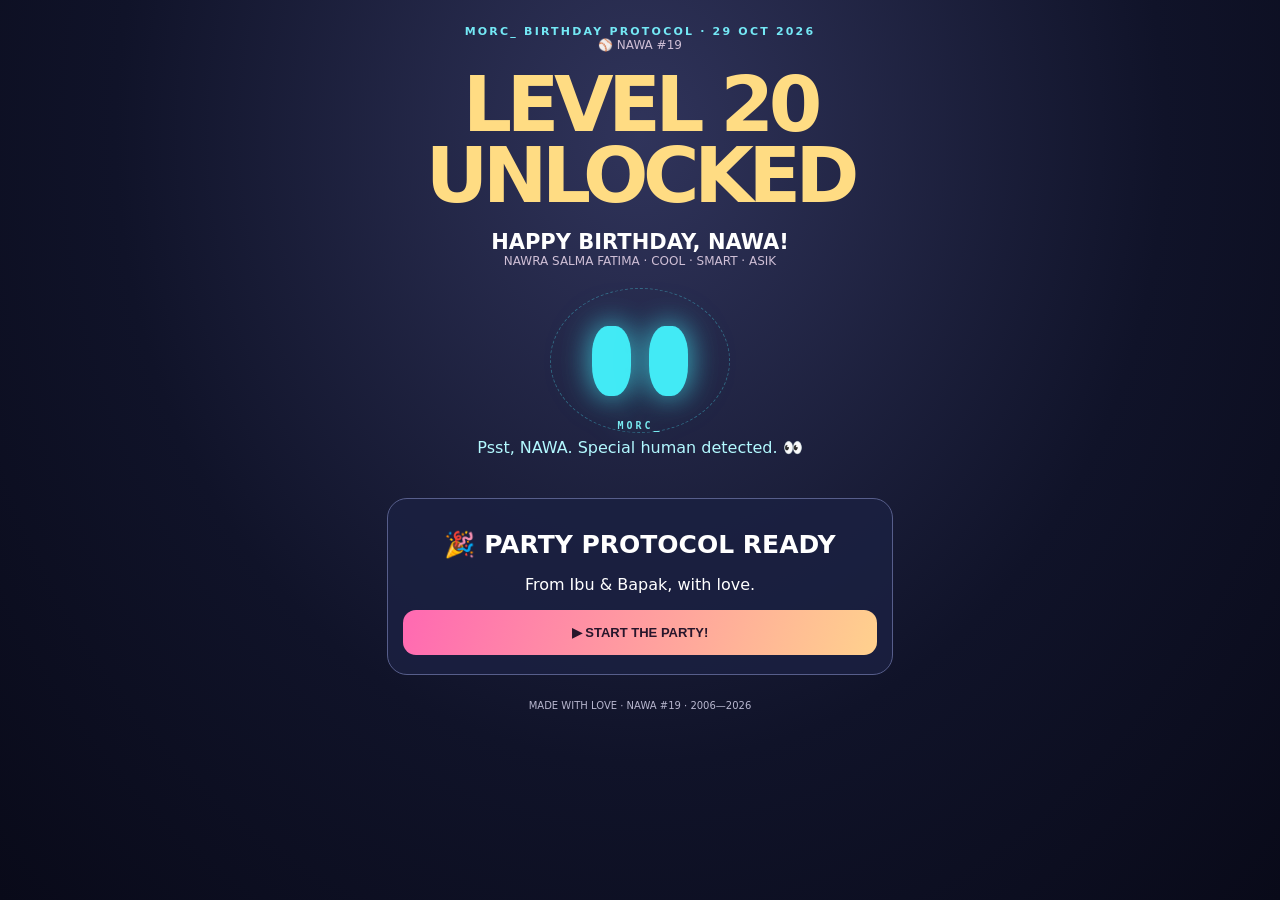
==== birthday-nawa/index.html @ dfe968eb "fix: iPhone touch drag fallback and local music picker for chorus playback" ====
<!doctype html><html lang="en"><head><meta charset="utf-8"><meta name="viewport" content="width=device-width,initial-scale=1,viewport-fit=cover"><meta name="theme-color" content="#0c1023"><title>NAWA #19 · LEVEL 20</title><style>*{box-sizing:border-box}body{margin:0;background:radial-gradient(ellipse at 50% 15%,#30345b,#101329 58%,#090a19);color:white;font:16px system-ui;text-align:center;overflow-x:hidden}main{max-width:540px;margin:auto;min-height:100svh;padding:calc(25px + env(safe-area-inset-top)) 17px 40px}h1{font-size:clamp(46px,13vw,77px);letter-spacing:-.07em;line-height:.92;margin:18px 0;color:#ffdc83}h2{font-size:25px;margin:12px 0}.tiny{font-size:11px;letter-spacing:.2em;color:#74e8f5;font-weight:800}.name{font-weight:900;font-size:21px}.sub{font-size:12px;color:#cfbfd6}.morc{position:relative;margin:20px auto 5px;width:180px;height:145px;display:flex;align-items:center;justify-content:center;gap:18px;touch-action:manipulation;cursor:pointer}.morc:before{content:'';position:absolute;inset:0;border:1px dashed #4ce7f755;border-radius:50%;animation:spin 13s linear infinite}.eye{width:39px;height:70px;border-radius:17px;background:#42eaf5;box-shadow:0 0 30px #42eaf58c;transition:.3s cubic-bezier(.2,1.8,.3,1)}.happy .eye{height:30px;transform:rotate(-10deg)}.happy .eye:last-child{transform:rotate(10deg)}.wow .eye{height:91px}.blink .eye{height:7px}.panel{margin:17px 0;padding:19px 15px;background:#1b2041d9;border:1px solid #575e8b;border-radius:20px}.btn{border:0;border-radius:13px;padding:15px 10px;background:linear-gradient(110deg,#ff69b2,#ffd18d);color:#27162b;font-weight:900;font-size:13px;width:100%;cursor:pointer}.secondary{background:#24334f;color:#b8fbff;border:1px solid #4b7a88}.grid{display:grid;grid-template-columns:1fr 1fr;gap:9px;margin:10px 0}.hidden{display:none}.cake{position:relative;margin:24px auto 10px;width:230px;height:138px}.base{position:absolute;bottom:0;left:15px;width:200px;height:73px;border-radius:13px 13px 23px 23px;background:linear-gradient(#ffddf3 0 15%,#ff78b2 16% 70%,#bf408e 70%);box-shadow:0 8px #6d3b6d}.base:after{content:'20';display:block;font-size:33px;font-weight:900;padding:15px}.candles{position:absolute;bottom:70px;left:18px;right:18px;display:flex;justify-content:space-between}.candle{width:7px;height:37px;background:repeating-linear-gradient(40deg,#fff 0 5px,#79eaf5 5px 10px);border-radius:3px;position:relative;cursor:pointer}.flame{position:absolute;bottom:35px;left:-3px;width:13px;height:18px;border-radius:80% 10% 70% 50%;background:#ffdc68;transform:rotate(45deg);box-shadow:0 0 10px 3px #ffb64a}.off .flame{display:none}.letter{display:none;text-align:left;line-height:1.7;padding:20px;border-radius:18px;background:#30234c;margin-top:15px}.letter.open{display:block}canvas{position:fixed;inset:0;pointer-events:none;z-index:8}.sprite{position:fixed;z-index:9;font-size:40px;touch-action:none;user-select:none;cursor:grab}.foot{font-size:10px;color:#b7b6ce;margin-top:25px}#status{font-size:12px;color:#e9b5d9}@keyframes spin{to{transform:rotate(360deg)}}@media(prefers-reduced-motion:reduce){.morc:before{animation:none}}</style><style id="morc-kinetic">#morc{z-index:12;touch-action:none;will-change:transform;filter:drop-shadow(0 0 12px #42eaf544)}#morc .eye{will-change:transform,height;border-radius:40% 40% 43% 43%;transition:height .14s,transform .12s,border-radius .18s}#morc:after{content:'MORC_';position:absolute;bottom:2px;font:700 10px monospace;letter-spacing:3px;color:#78eaf0}#morc.celebrate .eye{height:24px;border-radius:50% 50% 15% 15%;transform:rotate(-18deg)}#morc.celebrate .eye:last-child{transform:rotate(18deg)}#morc.look-left .eye{transform:translateX(-11px) rotate(-9deg)}#morc.look-right .eye{transform:translateX(11px) rotate(9deg)}#morc.focus .eye{height:85px;width:31px}.candle{touch-action:manipulation}.candle.off{opacity:.55}#morc.grabbed{cursor:grabbing}#morc.celebrate{filter:drop-shadow(0 0 24px #ff79d9)}@media(prefers-reduced-motion:reduce){#morc{transition:none!important}}</style></head><body><canvas id="fx"></canvas><main><div class="tiny">MORC_ BIRTHDAY PROTOCOL · 29 OCT 2026</div><div class="sub">⚾ NAWA #19</div><h1>LEVEL 20<br>UNLOCKED</h1><div class="name">HAPPY BIRTHDAY, NAWA!</div><div class="sub">NAWRA SALMA FATIMA · COOL · SMART · ASIK</div><div id="morc" class="morc" role="button" tabindex="0"><div class="eye"></div><div class="eye"></div></div><div id="speech" style="color:#b3f9ff;min-height:43px">Psst, NAWA. Special human detected. 👀</div><section id="intro" class="panel"><h2>🎉 PARTY PROTOCOL READY</h2><p>From Ibu & Bapak, with love.</p><button id="start" class="btn">▶ START THE PARTY!</button></section><section id="party" class="panel hidden"><h2>🎂 MAKE A WISH!</h2><p>Tap all 20 candles to blow them out.</p><div class="cake"><div id="candles" class="candles"></div><div class="base"></div></div><p id="progress">20 candles glowing</p><div class="grid"><button class="btn secondary" id="fanfare">🎺 FANFARE</button><button class="btn secondary" id="confetti">🎊 CONFETTI</button><button class="btn secondary" id="ball">⚾ THROW BALL</button><button class="btn secondary" id="dance">🎵 MORC DANCE</button><button class="btn secondary" id="music">▶ NAWA SONG</button><button class="btn secondary" id="sound">🔊 SOUND ON</button></div><div id="status">Music slot ready for an Olivia Rodrigo track.</div><audio id="track" preload="none" src="./assets/nawa-song.mp3"></audio><button id="letterBtn" class="btn" style="margin-top:16px">💌 ONE MORE THING...</button><div id="letter" class="letter"><h2>Untuk Nawa tersayang, ❤️</h2><p>Selamat ulang tahun ke-20, anakku yang <b>cool, smart, dan asik!</b></p><p>Terus jadi Nawa yang berani, penuh mimpi, rasa ingin tahu, dan selalu jadi dirimu sendiri.</p><p>Di lapangan kamu <b>NAWA #19</b>. Di hati kami, kamu selalu nomor satu.</p><p>Semoga tahun ini penuh tawa, petualangan, teman baik, dan hal-hal yang bikin kamu bahagia. We love you more than words can say.</p><p><b>PARTY PARTY PARTYYYY! 🎉⚾🎂</b></p><p style="text-align:right;color:#ffdc83"><b>With all our love,<br>Ibu & Bapak ❤️</b></p></div></section><div class="foot">MADE WITH LOVE · NAWA #19 · 2006—2026</div></main><script>(()=>{'use strict';const $=id=>document.getElementById(id),cv=$('fx'),g=cv.getContext('2d');let audio=null,on=true,started=false,particles=[],last=0;function resize(){cv.width=innerWidth*devicePixelRatio;cv.height=innerHeight*devicePixelRatio;g.setTransform(devicePixelRatio,0,0,devicePixelRatio,0,0)}resize();addEventListener('resize',resize);function beep(notes=[600,900,1200]){if(!on)return;try{audio??=new(window.AudioContext||window.webkitAudioContext)();audio.resume();let t=audio.currentTime;notes.forEach((f,i)=>{let o=audio.createOscillator(),v=audio.createGain(),at=t+i*.11;o.type=i%2?'triangle':'sine';o.frequency.setValueAtTime(f,at);o.frequency.exponentialRampToValueAtTime(f*1.2,at+.1);v.gain.setValueAtTime(.0001,at);v.gain.exponentialRampToValueAtTime(.075,at+.012);v.gain.exponentialRampToValueAtTime(.0001,at+.12);o.connect(v);v.connect(audio.destination);o.start(at);o.stop(at+.14)})}catch(e){}}function burst(n=130){let colors=['#42eaf5','#ff5ca9','#ffdb78','#fff','#a9a0ff'];for(let i=0;i<n;i++)particles.push({x:innerWidth*Math.random(),y:innerHeight*.12,vx:(Math.random()-.5)*13,vy:-Math.random()*12-2,life:80+Math.random()*80,c:colors[Math.random()*5|0],r:2+Math.random()*5})}function frame(t){let dt=Math.min(2,(t-last)/16||1);last=t;g.clearRect(0,0,innerWidth,innerHeight);particles=particles.filter(p=>p.life>0);for(let p of particles){p.x+=p.vx*dt;p.y+=p.vy*dt;p.vy+=.2*dt;p.life-=dt;g.globalAlpha=Math.min(1,p.life/25);g.fillStyle=p.c;g.fillRect(p.x,p.y,p.r,p.r*1.6)}g.globalAlpha=1;requestAnimationFrame(frame)}requestAnimationFrame(frame);function say(s,m='happy'){let e=$('morc');$('speech').textContent=s;e.className='morc '+m;setTimeout(()=>{if(e.className==='morc '+m)e.className='morc'},1300)}function fanfare(){beep([523,659,784,1046,1318,1568]);setTimeout(()=>beep([784,1046,1318,1760]),700)}$('start').onclick=()=>{if(started)return;started=true;$('intro').classList.add('hidden');$('party').classList.remove('hidden');fanfare();burst(220);say('NAWA #19! LEVEL 20 UNLOCKED! PARTY PARTY PARTY! 🎉','wow');for(let i=0;i<20;i++){let c=document.createElement('div');c.className='candle';c.innerHTML='<span class="flame"></span>';c.onclick=()=>{if(c.classList.contains('off'))return;c.classList.add('off');beep([730+Math.random()*200,410]);let n=20-document.querySelectorAll('.off').length;$('progress').textContent=n?n+' candles glowing':'ALL 20 OUT! MAKE A WISH! ✨';if(!n){fanfare();burst(300);say('WISH GRANTED! HAPPY BIRTHDAY, NAWA! 🎂','wow')}};$('candles').append(c)}};$('fanfare').onclick=()=>{fanfare();burst(90);say('WOOOO! NAWA! NAWA! NAWA! ⚾')};$('confetti').onclick=()=>{beep();burst(200);say('PARTY MODE: MAXIMUM CHAOS! 🎊')};$('dance').onclick=()=>{fanfare();burst(120);$('morc').animate([{transform:'translateY(0) rotate(0)'},{transform:'translateY(-30px) rotate(-12deg)'},{transform:'translateY(5px) rotate(12deg)'},{transform:'translateY(-25px) rotate(-9deg)'},{transform:'translateY(0) rotate(0)'}],{duration:1350,iterations:2});say('DANCE DANCE DANCE, NAWA! 🎶')};$('ball').onclick=()=>{let el=document.createElement('div');el.className='sprite';el.textContent='⚾';el.style.left=innerWidth*.45+'px';el.style.top=innerHeight*.5+'px';document.body.append(el);let down=null;el.onpointerdown=e=>{e.preventDefault();el.setPointerCapture(e.pointerId);down={x:e.clientX,y:e.clientY,t:performance.now()};beep([440,660])};el.onpointermove=e=>{if(down){el.style.left=e.clientX-18+'px';el.style.top=e.clientY-18+'px'}};el.onpointerup=e=>{if(!down)return;let dt=Math.max(.12,(performance.now()-down.t)/1000),vx=(e.clientX-down.x)/dt*.015,vy=(e.clientY-down.y)/dt*.015,x=e.clientX,y=e.clientY;down=null;let count=0;function fly(){x+=vx;y+=vy;vy+=.45;vx*=.995;if(x<0||x>innerWidth-40)vx*=-.85;if(y>innerHeight-50){y=innerHeight-50;vy*=-.75;beep([850,500])}el.style.left=Math.max(0,Math.min(innerWidth-40,x))+'px';el.style.top=y+'px';if(++count<300&&el.isConnected)requestAnimationFrame(fly);else el.remove()}fly();burst(30)};setTimeout(()=>el.remove(),15000);say('THROW THE BALL, MVP #19! ⚾')};$('letterBtn').onclick=()=>{let e=$('letter');e.classList.toggle('open');beep([520,780,1040,1560]);burst(110);say('Message incoming... from Ibu & Bapak. ❤️');if(e.classList.contains('open'))setTimeout(()=>e.scrollIntoView({behavior:'smooth',block:'nearest'}),100)};$('sound').onclick=()=>{on=!on;$('sound').textContent=on?'🔊 SOUND ON':'🔇 SOUND OFF'};$('music').onclick=async()=>{let a=$('track');if(!a.paused){a.pause();$('music').textContent='▶ NAWA SONG';return}try{await a.play();$('music').textContent='⏸ PAUSE SONG';$('status').textContent='Playing birthday soundtrack'}catch(e){$('status').textContent='Song file not uploaded yet. Original fanfare is ready!';fanfare()}};$('morc').onclick=()=>{beep([430,690,970]);say(['NAWA #19, MVP OF TODAY! ⚾','20 LOOKS GOOD ON YOU! ✨','IBU & BAPAK LOVE YOU! ❤️','PARTY PARTY PARTYYYY! 🎉'][Math.random()*4|0]);if(started)burst(25)};$('morc').onkeydown=e=>{if(e.key==='Enter'||e.key===' '){e.preventDefault();$('morc').click()}}})();</script><script id="morc-kinetics">(()=>{'use strict';const face=document.getElementById('morc'),cake=document.getElementById('candles'),audio=document.getElementById('track'),speech=document.getElementById('speech');let x=0,y=0,vx=0,vy=0,drag=null,last=performance.now(),partyUntil=0,lookingUntil=0,lookX=0,lookY=0,gestureTime=0,trail=[];const clamp=(v,a,b)=>Math.max(a,Math.min(b,v));const fx=document.createElement('canvas');fx.style.cssText='position:fixed;inset:0;pointer-events:none;z-index:11';document.body.append(fx);const ctx=fx.getContext('2d');function size(){fx.width=innerWidth*devicePixelRatio;fx.height=innerHeight*devicePixelRatio;ctx.setTransform(devicePixelRatio,0,0,devicePixelRatio,0,0)}size();addEventListener('resize',size);function spot(clientX,clientY){const r=face.getBoundingClientRect();let dx=clientX-(r.left+r.width/2),dy=clientY-(r.top+r.height/2);face.classList.remove('look-left','look-right');if(Math.abs(dx)>18)face.classList.add(dx<0?'look-left':'look-right');face.classList.toggle('focus',Math.abs(dy)>65);face.querySelectorAll('.eye').forEach((e,i)=>{if(!face.classList.contains('celebrate'))e.style.translate=clamp(dx/12,-12,12)+'px '+clamp(dy/18,-8,8)+'px'})}function watch(el,txt){if(!el)return;const r=el.getBoundingClientRect();lookX=r.left+r.width/2;lookY=r.top+r.height/2;lookingUntil=performance.now()+1300;spot(lookX,lookY);speech.textContent=txt}cake.addEventListener('click',e=>{let c=e.target.closest('.candle');if(!c)return;setTimeout(()=>{watch(c,'Got it! '+document.querySelectorAll('.candle:not(.off)').length+' more to go, NAWA! 👀');if(!document.querySelector('.candle:not(.off)'))celebrate()},40)});function celebrate(){partyUntil=performance.now()+7000;face.classList.add('celebrate');speech.textContent='ALL 20 CANDLES! NAWA #19! PARTY PARTY PARTYYYY! 🎉';setTimeout(()=>face.classList.remove('celebrate'),7200);setTimeout(()=>{const b=document.getElementById('music');if(audio.paused){audio.currentTime=0;audio.play().then(()=>{b.textContent='⏸ PAUSE SONG';document.getElementById('status').textContent='Birthday chorus playing!'}).catch(()=>{document.getElementById('status').textContent='Add your licensed song as assets/nawa-song.mp3 to enable automatic chorus playback.'})}},450)}face.animate([{filter:'drop-shadow(0 0 10px #42eaf5)'},{filter:'drop-shadow(0 0 32px #ff6ebc)'},{filter:'drop-shadow(0 0 10px #42eaf5)'}],{duration:500,iterations:12})}const fan=document.getElementById('fanfare');fan.addEventListener('click',()=>{partyUntil=performance.now()+4200;face.classList.add('celebrate');setTimeout(()=>face.classList.remove('celebrate'),4300)});const start=document.getElementById('start');start.addEventListener('click',()=>{partyUntil=performance.now()+2200});face.addEventListener('pointerdown',e=>{if(!document.getElementById('party').classList.contains('hidden')||true){e.preventDefault();face.setPointerCapture(e.pointerId);drag={id:e.pointerId,px:e.clientX,py:e.clientY,t:performance.now(),moved:false};vx=vy=0;face.classList.add('grabbed');gestureTime=performance.now()}});face.addEventListener('pointermove',e=>{if(!drag||drag.id!==e.pointerId)return;let now=performance.now(),dt=Math.max(12,now-drag.t),dx=e.clientX-drag.px,dy=e.clientY-drag.py;x+=dx;y+=dy;vx=clamp(dx/dt*16,-25,25);vy=clamp(dy/dt*16,-25,25);drag.moved ||= Math.abs(x)+Math.abs(y)>9;drag.px=e.clientX;drag.py=e.clientY;drag.t=now;trail.push({x:e.clientX,y:e.clientY,life:1});if(trail.length>60)trail.shift();spot(e.clientX,e.clientY)});function release(e){if(!drag||drag.id!==e.pointerId)return;face.classList.remove('grabbed');if(drag.moved){e.stopPropagation();speech.textContent='WHEEEE! YOU CAUGHT MORC_! ✨'}drag=null}face.addEventListener('pointerup',release);face.addEventListener('pointercancel',release);document.addEventListener('pointermove',e=>{if(!drag&&performance.now()>lookingUntil)spot(e.clientX,e.clientY)},{passive:true});function tick(now){let dt=clamp((now-last)/16.67,.1,2);last=now;const base=face.getBoundingClientRect();if(!drag){if(now<partyUntil){vx+=(Math.random()-.5)*2.8;vy-=.6*dt}else{vx*=Math.pow(.91,dt);vy*=Math.pow(.91,dt);x+=(0-x)*.012*dt;y+=(0-y)*.012*dt}x+=vx*dt;y+=vy*dt;let limX=Math.max(10,(innerWidth-base.width)/2),limY=160;x=clamp(x,-limX,limX);y=clamp(y,-limY,limY);if(Math.abs(x)>=limX)vx*=-.7;if(Math.abs(y)>=limY)vy*=-.7}face.style.transform='translate3d('+x+'px,'+y+'px,0) rotate('+clamp(vx*1.6,-24,24)+'deg)';if(now<lookingUntil&&!drag)spot(lookX,lookY);ctx.clearRect(0,0,innerWidth,innerHeight);trail=trail.filter(p=>p.life>.02);for(let p of trail){p.life*=.92;ctx.beginPath();ctx.arc(p.x,p.y,3+8*p.life,0,Math.PI*2);ctx.fillStyle='rgba(66,234,245,'+(p.life*.45)+')';ctx.fill()}if(now<partyUntil&&!drag&&Math.random()<.4){const r=face.getBoundingClientRect();trail.push({x:r.left+r.width/2,y:r.top+r.height/2,life:1})}requestAnimationFrame(tick)}requestAnimationFrame(tick);const music=document.getElementById('music');music.textContent='▶ BIRTHDAY CHORUS';audio.addEventListener('ended',()=>music.textContent='▶ BIRTHDAY CHORUS');audio.addEventListener('error',()=>document.getElementById('status').textContent='Music file not yet provided — fanfare remains available.');})();</script><script id="nawa-finale">(()=>{const track=document.getElementById('track'),status=document.getElementById('status'),start=document.getElementById('start'),candles=document.getElementById('candles'),fan=document.getElementById('fanfare');let armed=false,finale=false;track.loop=true;track.preload='auto';function tone(freq,t,d=.13,type='triangle',gain=.065){try{const ac=window.__nawaAc??(window.__nawaAc=new(window.AudioContext||window.webkitAudioContext)());ac.resume();let o=ac.createOscillator(),g=ac.createGain();o.type=type;o.frequency.setValueAtTime(freq,ac.currentTime+t);o.frequency.exponentialRampToValueAtTime(freq*.65,ac.currentTime+t+d);g.gain.setValueAtTime(.0001,ac.currentTime+t);g.gain.exponentialRampToValueAtTime(gain,ac.currentTime+t+.009);g.gain.exponentialRampToValueAtTime(.0001,ac.currentTime+t+d);o.connect(g);g.connect(ac.destination);o.start(ac.currentTime+t);o.stop(ac.currentTime+t+d+.02)}catch(e){}}function fireworks(){for(let i=0;i<11;i++){let t=i*.075;setTimeout(()=>{tone(150+Math.random()*300,0,.09,'sawtooth',.038);tone(60+Math.random()*50,.07,.3,'triangle',.05)},t*1000)}}function horns(){[523,659,784,1046,1318,1568,2093].forEach((n,i)=>tone(n,i*.095,.19,'sawtooth',.034));fireworks()}function playChorus(){if(finale)return;finale=true;horns();let audio=track;audio.currentTime=28;audio.play().then(()=>{status.textContent='🎵 Olivia Rodrigo — good 4 u · looping from 00:28';document.getElementById('music').textContent='⏸ PAUSE SONG'}).catch(()=>{status.textContent='🎵 Chorus ready — tap BIRTHDAY CHORUS to start playback';});setInterval(()=>{if(!audio.paused&&audio.currentTime<27.5)audio.currentTime=28},1000)}start.addEventListener('click',()=>{armed=true;track.load();status.textContent='🎵 Birthday chorus armed for the final candle';});candles.addEventListener('click',e=>{if(!e.target.closest('.candle'))return;setTimeout(()=>{if(armed&&!candles.querySelector('.candle:not(.off)'))playChorus()},60)});fan.addEventListener('click',()=>horns());document.getElementById('confetti').addEventListener('click',()=>fireworks());document.getElementById('music').addEventListener('click',()=>{if(track.paused&&track.currentTime<27.5)track.currentTime=28});})();</script><style>#morc{position:relative!important;touch-action:none!important;cursor:grab!important;user-select:none;-webkit-user-select:none}#morc .eye{pointer-events:none}#morc:active{cursor:grabbing!important}#musicFile{width:100%;font-size:12px;color:#c6ecf2;margin:9px 0}#musicNote{font-size:12px;color:#ffda9a}</style><script id="nawa-hotfix">(()=>{const face=document.getElementById('morc'),track=document.getElementById('track'),status=document.getElementById('status'),music=document.getElementById('music');const pick=document.createElement('div');pick.innerHTML='<div id="musicNote">🎵 Choose your MP3/M4A on this device (not uploaded online).</div><input id="musicFile" type="file" accept="audio/*">';music.insertAdjacentElement('afterend',pick);let url=null,ready=false;document.getElementById('musicFile').addEventListener('change',e=>{const file=e.target.files&&e.target.files[0];if(!file)return;if(url)URL.revokeObjectURL(url);url=URL.createObjectURL(file);track.src=url;track.loop=true;track.load();ready=true;status.textContent='✓ '+file.name+' ready · starts at 00:28 when final candle goes out';music.textContent='▶ TEST CHORUS';});track.addEventListener('loadedmetadata',()=>{if(ready&&track.duration>28)track.currentTime=28});track.addEventListener('ended',()=>{if(ready){track.currentTime=28;track.play().catch(()=>{})}});music.addEventListener('click',()=>{if(ready&&!track.paused&&track.currentTime<28)track.currentTime=28});document.getElementById('candles').addEventListener('click',e=>{if(!e.target.closest('.candle'))return;setTimeout(()=>{if(!document.querySelector('.candle:not(.off)')){if(ready){track.currentTime=28;track.play().then(()=>{status.textContent='🎉 CHORUS PLAYING · loop from 00:28'}).catch(()=>{status.textContent='Tap TEST CHORUS to start the song'})}else status.textContent='🎉 Finale! To add the song, select the audio file above.'}},90)});let touch=null,px=0,py=0,dx=0,dy=0,trail=document.createElement('div');trail.style.cssText='position:fixed;inset:0;pointer-events:none;z-index:10';document.body.append(trail);face.addEventListener('touchstart',e=>{const t=e.changedTouches[0];touch=t.identifier;px=t.clientX;py=t.clientY},{passive:true});face.addEventListener('touchmove',e=>{const t=Array.from(e.changedTouches).find(t=>t.identifier===touch);if(!t)return;dx+=t.clientX-px;dy+=t.clientY-t.clientY+0;py=t.clientY;px=t.clientX;face.style.translate=dx+'px '+dy+'px';const spark=document.createElement('span');spark.textContent='✦';spark.style.cssText='position:absolute;color:#42eaf5;left:'+t.clientX+'px;top:'+t.clientY+'px;opacity:.9';trail.append(spark);spark.animate([{opacity:1,transform:'scale(1)'},{opacity:0,transform:'scale(.1) translateY(25px)'}],{duration:480}).onfinish=()=>spark.remove()},{passive:false});face.addEventListener('touchend',()=>{touch=null},{passive:true});})();</script></body></html>
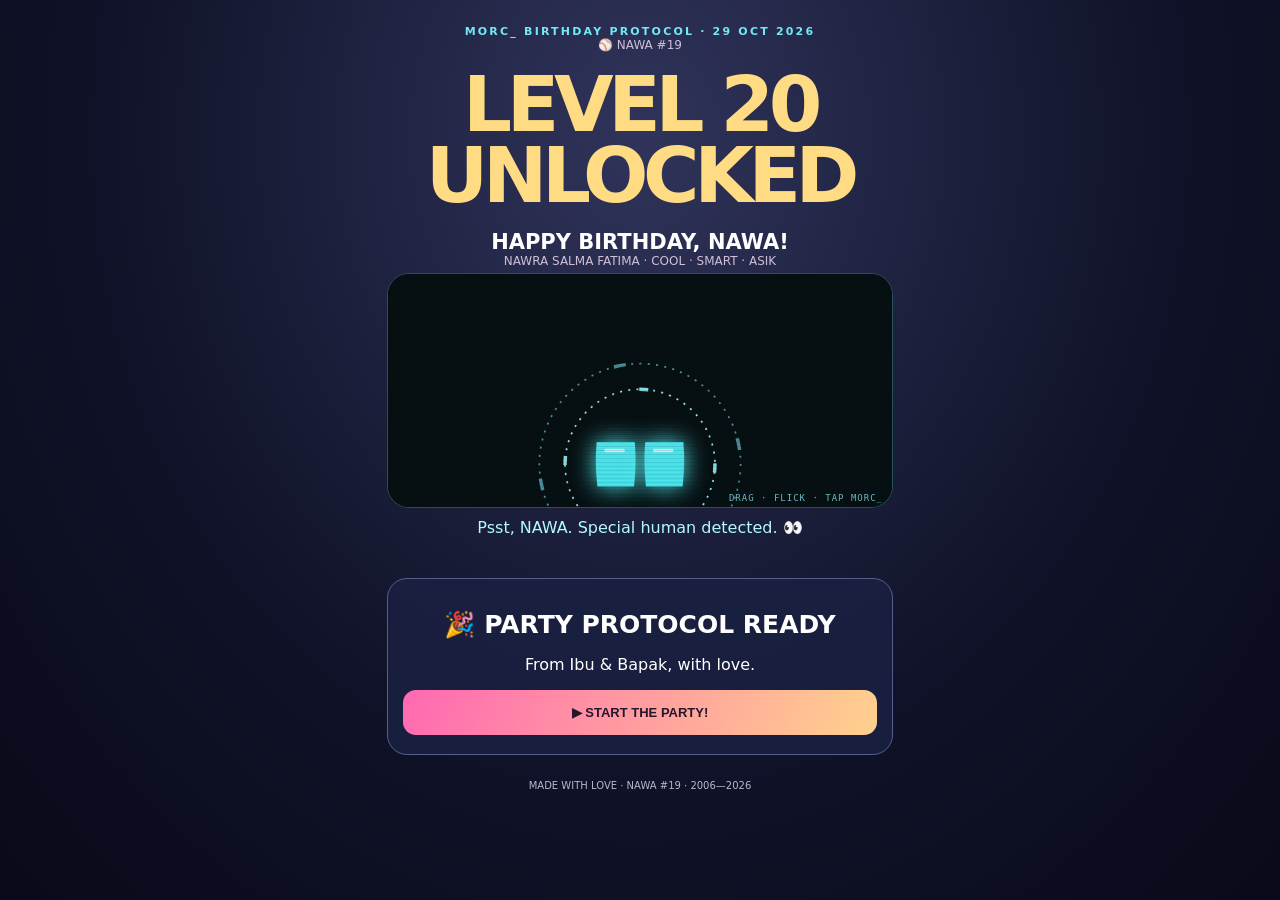
==== commit fa719da8: "feat: embed actual MORC R2.9 engine with TARGET rings, drag and birthday candle/fanfare reactions" ====
--- a/birthday-nawa/index.html
+++ b/birthday-nawa/index.html
@@ -1 +1 @@
-<!doctype html><html lang="en"><head><meta charset="utf-8"><meta name="viewport" content="width=device-width,initial-scale=1,viewport-fit=cover"><meta name="theme-color" content="#0c1023"><title>NAWA #19 · LEVEL 20</title><style>*{box-sizing:border-box}body{margin:0;background:radial-gradient(ellipse at 50% 15%,#30345b,#101329 58%,#090a19);color:white;font:16px system-ui;text-align:center;overflow-x:hidden}main{max-width:540px;margin:auto;min-height:100svh;padding:calc(25px + env(safe-area-inset-top)) 17px 40px}h1{font-size:clamp(46px,13vw,77px);letter-spacing:-.07em;line-height:.92;margin:18px 0;color:#ffdc83}h2{font-size:25px;margin:12px 0}.tiny{font-size:11px;letter-spacing:.2em;color:#74e8f5;font-weight:800}.name{font-weight:900;font-size:21px}.sub{font-size:12px;color:#cfbfd6}.morc{position:relative;margin:20px auto 5px;width:180px;height:145px;display:flex;align-items:center;justify-content:center;gap:18px;touch-action:manipulation;cursor:pointer}.morc:before{content:'';position:absolute;inset:0;border:1px dashed #4ce7f755;border-radius:50%;animation:spin 13s linear infinite}.eye{width:39px;height:70px;border-radius:17px;background:#42eaf5;box-shadow:0 0 30px #42eaf58c;transition:.3s cubic-bezier(.2,1.8,.3,1)}.happy .eye{height:30px;transform:rotate(-10deg)}.happy .eye:last-child{transform:rotate(10deg)}.wow .eye{height:91px}.blink .eye{height:7px}.panel{margin:17px 0;padding:19px 15px;background:#1b2041d9;border:1px solid #575e8b;border-radius:20px}.btn{border:0;border-radius:13px;padding:15px 10px;background:linear-gradient(110deg,#ff69b2,#ffd18d);color:#27162b;font-weight:900;font-size:13px;width:100%;cursor:pointer}.secondary{background:#24334f;color:#b8fbff;border:1px solid #4b7a88}.grid{display:grid;grid-template-columns:1fr 1fr;gap:9px;margin:10px 0}.hidden{display:none}.cake{position:relative;margin:24px auto 10px;width:230px;height:138px}.base{position:absolute;bottom:0;left:15px;width:200px;height:73px;border-radius:13px 13px 23px 23px;background:linear-gradient(#ffddf3 0 15%,#ff78b2 16% 70%,#bf408e 70%);box-shadow:0 8px #6d3b6d}.base:after{content:'20';display:block;font-size:33px;font-weight:900;padding:15px}.candles{position:absolute;bottom:70px;left:18px;right:18px;display:flex;justify-content:space-between}.candle{width:7px;height:37px;background:repeating-linear-gradient(40deg,#fff 0 5px,#79eaf5 5px 10px);border-radius:3px;position:relative;cursor:pointer}.flame{position:absolute;bottom:35px;left:-3px;width:13px;height:18px;border-radius:80% 10% 70% 50%;background:#ffdc68;transform:rotate(45deg);box-shadow:0 0 10px 3px #ffb64a}.off .flame{display:none}.letter{display:none;text-align:left;line-height:1.7;padding:20px;border-radius:18px;background:#30234c;margin-top:15px}.letter.open{display:block}canvas{position:fixed;inset:0;pointer-events:none;z-index:8}.sprite{position:fixed;z-index:9;font-size:40px;touch-action:none;user-select:none;cursor:grab}.foot{font-size:10px;color:#b7b6ce;margin-top:25px}#status{font-size:12px;color:#e9b5d9}@keyframes spin{to{transform:rotate(360deg)}}@media(prefers-reduced-motion:reduce){.morc:before{animation:none}}</style><style id="morc-kinetic">#morc{z-index:12;touch-action:none;will-change:transform;filter:drop-shadow(0 0 12px #42eaf544)}#morc .eye{will-change:transform,height;border-radius:40% 40% 43% 43%;transition:height .14s,transform .12s,border-radius .18s}#morc:after{content:'MORC_';position:absolute;bottom:2px;font:700 10px monospace;letter-spacing:3px;color:#78eaf0}#morc.celebrate .eye{height:24px;border-radius:50% 50% 15% 15%;transform:rotate(-18deg)}#morc.celebrate .eye:last-child{transform:rotate(18deg)}#morc.look-left .eye{transform:translateX(-11px) rotate(-9deg)}#morc.look-right .eye{transform:translateX(11px) rotate(9deg)}#morc.focus .eye{height:85px;width:31px}.candle{touch-action:manipulation}.candle.off{opacity:.55}#morc.grabbed{cursor:grabbing}#morc.celebrate{filter:drop-shadow(0 0 24px #ff79d9)}@media(prefers-reduced-motion:reduce){#morc{transition:none!important}}</style></head><body><canvas id="fx"></canvas><main><div class="tiny">MORC_ BIRTHDAY PROTOCOL · 29 OCT 2026</div><div class="sub">⚾ NAWA #19</div><h1>LEVEL 20<br>UNLOCKED</h1><div class="name">HAPPY BIRTHDAY, NAWA!</div><div class="sub">NAWRA SALMA FATIMA · COOL · SMART · ASIK</div><div id="morc" class="morc" role="button" tabindex="0"><div class="eye"></div><div class="eye"></div></div><div id="speech" style="color:#b3f9ff;min-height:43px">Psst, NAWA. Special human detected. 👀</div><section id="intro" class="panel"><h2>🎉 PARTY PROTOCOL READY</h2><p>From Ibu & Bapak, with love.</p><button id="start" class="btn">▶ START THE PARTY!</button></section><section id="party" class="panel hidden"><h2>🎂 MAKE A WISH!</h2><p>Tap all 20 candles to blow them out.</p><div class="cake"><div id="candles" class="candles"></div><div class="base"></div></div><p id="progress">20 candles glowing</p><div class="grid"><button class="btn secondary" id="fanfare">🎺 FANFARE</button><button class="btn secondary" id="confetti">🎊 CONFETTI</button><button class="btn secondary" id="ball">⚾ THROW BALL</button><button class="btn secondary" id="dance">🎵 MORC DANCE</button><button class="btn secondary" id="music">▶ NAWA SONG</button><button class="btn secondary" id="sound">🔊 SOUND ON</button></div><div id="status">Music slot ready for an Olivia Rodrigo track.</div><audio id="track" preload="none" src="./assets/nawa-song.mp3"></audio><button id="letterBtn" class="btn" style="margin-top:16px">💌 ONE MORE THING...</button><div id="letter" class="letter"><h2>Untuk Nawa tersayang, ❤️</h2><p>Selamat ulang tahun ke-20, anakku yang <b>cool, smart, dan asik!</b></p><p>Terus jadi Nawa yang berani, penuh mimpi, rasa ingin tahu, dan selalu jadi dirimu sendiri.</p><p>Di lapangan kamu <b>NAWA #19</b>. Di hati kami, kamu selalu nomor satu.</p><p>Semoga tahun ini penuh tawa, petualangan, teman baik, dan hal-hal yang bikin kamu bahagia. We love you more than words can say.</p><p><b>PARTY PARTY PARTYYYY! 🎉⚾🎂</b></p><p style="text-align:right;color:#ffdc83"><b>With all our love,<br>Ibu & Bapak ❤️</b></p></div></section><div class="foot">MADE WITH LOVE · NAWA #19 · 2006—2026</div></main><script>(()=>{'use strict';const $=id=>document.getElementById(id),cv=$('fx'),g=cv.getContext('2d');let audio=null,on=true,started=false,particles=[],last=0;function resize(){cv.width=innerWidth*devicePixelRatio;cv.height=innerHeight*devicePixelRatio;g.setTransform(devicePixelRatio,0,0,devicePixelRatio,0,0)}resize();addEventListener('resize',resize);function beep(notes=[600,900,1200]){if(!on)return;try{audio??=new(window.AudioContext||window.webkitAudioContext)();audio.resume();let t=audio.currentTime;notes.forEach((f,i)=>{let o=audio.createOscillator(),v=audio.createGain(),at=t+i*.11;o.type=i%2?'triangle':'sine';o.frequency.setValueAtTime(f,at);o.frequency.exponentialRampToValueAtTime(f*1.2,at+.1);v.gain.setValueAtTime(.0001,at);v.gain.exponentialRampToValueAtTime(.075,at+.012);v.gain.exponentialRampToValueAtTime(.0001,at+.12);o.connect(v);v.connect(audio.destination);o.start(at);o.stop(at+.14)})}catch(e){}}function burst(n=130){let colors=['#42eaf5','#ff5ca9','#ffdb78','#fff','#a9a0ff'];for(let i=0;i<n;i++)particles.push({x:innerWidth*Math.random(),y:innerHeight*.12,vx:(Math.random()-.5)*13,vy:-Math.random()*12-2,life:80+Math.random()*80,c:colors[Math.random()*5|0],r:2+Math.random()*5})}function frame(t){let dt=Math.min(2,(t-last)/16||1);last=t;g.clearRect(0,0,innerWidth,innerHeight);particles=particles.filter(p=>p.life>0);for(let p of particles){p.x+=p.vx*dt;p.y+=p.vy*dt;p.vy+=.2*dt;p.life-=dt;g.globalAlpha=Math.min(1,p.life/25);g.fillStyle=p.c;g.fillRect(p.x,p.y,p.r,p.r*1.6)}g.globalAlpha=1;requestAnimationFrame(frame)}requestAnimationFrame(frame);function say(s,m='happy'){let e=$('morc');$('speech').textContent=s;e.className='morc '+m;setTimeout(()=>{if(e.className==='morc '+m)e.className='morc'},1300)}function fanfare(){beep([523,659,784,1046,1318,1568]);setTimeout(()=>beep([784,1046,1318,1760]),700)}$('start').onclick=()=>{if(started)return;started=true;$('intro').classList.add('hidden');$('party').classList.remove('hidden');fanfare();burst(220);say('NAWA #19! LEVEL 20 UNLOCKED! PARTY PARTY PARTY! 🎉','wow');for(let i=0;i<20;i++){let c=document.createElement('div');c.className='candle';c.innerHTML='<span class="flame"></span>';c.onclick=()=>{if(c.classList.contains('off'))return;c.classList.add('off');beep([730+Math.random()*200,410]);let n=20-document.querySelectorAll('.off').length;$('progress').textContent=n?n+' candles glowing':'ALL 20 OUT! MAKE A WISH! ✨';if(!n){fanfare();burst(300);say('WISH GRANTED! HAPPY BIRTHDAY, NAWA! 🎂','wow')}};$('candles').append(c)}};$('fanfare').onclick=()=>{fanfare();burst(90);say('WOOOO! NAWA! NAWA! NAWA! ⚾')};$('confetti').onclick=()=>{beep();burst(200);say('PARTY MODE: MAXIMUM CHAOS! 🎊')};$('dance').onclick=()=>{fanfare();burst(120);$('morc').animate([{transform:'translateY(0) rotate(0)'},{transform:'translateY(-30px) rotate(-12deg)'},{transform:'translateY(5px) rotate(12deg)'},{transform:'translateY(-25px) rotate(-9deg)'},{transform:'translateY(0) rotate(0)'}],{duration:1350,iterations:2});say('DANCE DANCE DANCE, NAWA! 🎶')};$('ball').onclick=()=>{let el=document.createElement('div');el.className='sprite';el.textContent='⚾';el.style.left=innerWidth*.45+'px';el.style.top=innerHeight*.5+'px';document.body.append(el);let down=null;el.onpointerdown=e=>{e.preventDefault();el.setPointerCapture(e.pointerId);down={x:e.clientX,y:e.clientY,t:performance.now()};beep([440,660])};el.onpointermove=e=>{if(down){el.style.left=e.clientX-18+'px';el.style.top=e.clientY-18+'px'}};el.onpointerup=e=>{if(!down)return;let dt=Math.max(.12,(performance.now()-down.t)/1000),vx=(e.clientX-down.x)/dt*.015,vy=(e.clientY-down.y)/dt*.015,x=e.clientX,y=e.clientY;down=null;let count=0;function fly(){x+=vx;y+=vy;vy+=.45;vx*=.995;if(x<0||x>innerWidth-40)vx*=-.85;if(y>innerHeight-50){y=innerHeight-50;vy*=-.75;beep([850,500])}el.style.left=Math.max(0,Math.min(innerWidth-40,x))+'px';el.style.top=y+'px';if(++count<300&&el.isConnected)requestAnimationFrame(fly);else el.remove()}fly();burst(30)};setTimeout(()=>el.remove(),15000);say('THROW THE BALL, MVP #19! ⚾')};$('letterBtn').onclick=()=>{let e=$('letter');e.classList.toggle('open');beep([520,780,1040,1560]);burst(110);say('Message incoming... from Ibu & Bapak. ❤️');if(e.classList.contains('open'))setTimeout(()=>e.scrollIntoView({behavior:'smooth',block:'nearest'}),100)};$('sound').onclick=()=>{on=!on;$('sound').textContent=on?'🔊 SOUND ON':'🔇 SOUND OFF'};$('music').onclick=async()=>{let a=$('track');if(!a.paused){a.pause();$('music').textContent='▶ NAWA SONG';return}try{await a.play();$('music').textContent='⏸ PAUSE SONG';$('status').textContent='Playing birthday soundtrack'}catch(e){$('status').textContent='Song file not uploaded yet. Original fanfare is ready!';fanfare()}};$('morc').onclick=()=>{beep([430,690,970]);say(['NAWA #19, MVP OF TODAY! ⚾','20 LOOKS GOOD ON YOU! ✨','IBU & BAPAK LOVE YOU! ❤️','PARTY PARTY PARTYYYY! 🎉'][Math.random()*4|0]);if(started)burst(25)};$('morc').onkeydown=e=>{if(e.key==='Enter'||e.key===' '){e.preventDefault();$('morc').click()}}})();</script><script id="morc-kinetics">(()=>{'use strict';const face=document.getElementById('morc'),cake=document.getElementById('candles'),audio=document.getElementById('track'),speech=document.getElementById('speech');let x=0,y=0,vx=0,vy=0,drag=null,last=performance.now(),partyUntil=0,lookingUntil=0,lookX=0,lookY=0,gestureTime=0,trail=[];const clamp=(v,a,b)=>Math.max(a,Math.min(b,v));const fx=document.createElement('canvas');fx.style.cssText='position:fixed;inset:0;pointer-events:none;z-index:11';document.body.append(fx);const ctx=fx.getContext('2d');function size(){fx.width=innerWidth*devicePixelRatio;fx.height=innerHeight*devicePixelRatio;ctx.setTransform(devicePixelRatio,0,0,devicePixelRatio,0,0)}size();addEventListener('resize',size);function spot(clientX,clientY){const r=face.getBoundingClientRect();let dx=clientX-(r.left+r.width/2),dy=clientY-(r.top+r.height/2);face.classList.remove('look-left','look-right');if(Math.abs(dx)>18)face.classList.add(dx<0?'look-left':'look-right');face.classList.toggle('focus',Math.abs(dy)>65);face.querySelectorAll('.eye').forEach((e,i)=>{if(!face.classList.contains('celebrate'))e.style.translate=clamp(dx/12,-12,12)+'px '+clamp(dy/18,-8,8)+'px'})}function watch(el,txt){if(!el)return;const r=el.getBoundingClientRect();lookX=r.left+r.width/2;lookY=r.top+r.height/2;lookingUntil=performance.now()+1300;spot(lookX,lookY);speech.textContent=txt}cake.addEventListener('click',e=>{let c=e.target.closest('.candle');if(!c)return;setTimeout(()=>{watch(c,'Got it! '+document.querySelectorAll('.candle:not(.off)').length+' more to go, NAWA! 👀');if(!document.querySelector('.candle:not(.off)'))celebrate()},40)});function celebrate(){partyUntil=performance.now()+7000;face.classList.add('celebrate');speech.textContent='ALL 20 CANDLES! NAWA #19! PARTY PARTY PARTYYYY! 🎉';setTimeout(()=>face.classList.remove('celebrate'),7200);setTimeout(()=>{const b=document.getElementById('music');if(audio.paused){audio.currentTime=0;audio.play().then(()=>{b.textContent='⏸ PAUSE SONG';document.getElementById('status').textContent='Birthday chorus playing!'}).catch(()=>{document.getElementById('status').textContent='Add your licensed song as assets/nawa-song.mp3 to enable automatic chorus playback.'})}},450)}face.animate([{filter:'drop-shadow(0 0 10px #42eaf5)'},{filter:'drop-shadow(0 0 32px #ff6ebc)'},{filter:'drop-shadow(0 0 10px #42eaf5)'}],{duration:500,iterations:12})}const fan=document.getElementById('fanfare');fan.addEventListener('click',()=>{partyUntil=performance.now()+4200;face.classList.add('celebrate');setTimeout(()=>face.classList.remove('celebrate'),4300)});const start=document.getElementById('start');start.addEventListener('click',()=>{partyUntil=performance.now()+2200});face.addEventListener('pointerdown',e=>{if(!document.getElementById('party').classList.contains('hidden')||true){e.preventDefault();face.setPointerCapture(e.pointerId);drag={id:e.pointerId,px:e.clientX,py:e.clientY,t:performance.now(),moved:false};vx=vy=0;face.classList.add('grabbed');gestureTime=performance.now()}});face.addEventListener('pointermove',e=>{if(!drag||drag.id!==e.pointerId)return;let now=performance.now(),dt=Math.max(12,now-drag.t),dx=e.clientX-drag.px,dy=e.clientY-drag.py;x+=dx;y+=dy;vx=clamp(dx/dt*16,-25,25);vy=clamp(dy/dt*16,-25,25);drag.moved ||= Math.abs(x)+Math.abs(y)>9;drag.px=e.clientX;drag.py=e.clientY;drag.t=now;trail.push({x:e.clientX,y:e.clientY,life:1});if(trail.length>60)trail.shift();spot(e.clientX,e.clientY)});function release(e){if(!drag||drag.id!==e.pointerId)return;face.classList.remove('grabbed');if(drag.moved){e.stopPropagation();speech.textContent='WHEEEE! YOU CAUGHT MORC_! ✨'}drag=null}face.addEventListener('pointerup',release);face.addEventListener('pointercancel',release);document.addEventListener('pointermove',e=>{if(!drag&&performance.now()>lookingUntil)spot(e.clientX,e.clientY)},{passive:true});function tick(now){let dt=clamp((now-last)/16.67,.1,2);last=now;const base=face.getBoundingClientRect();if(!drag){if(now<partyUntil){vx+=(Math.random()-.5)*2.8;vy-=.6*dt}else{vx*=Math.pow(.91,dt);vy*=Math.pow(.91,dt);x+=(0-x)*.012*dt;y+=(0-y)*.012*dt}x+=vx*dt;y+=vy*dt;let limX=Math.max(10,(innerWidth-base.width)/2),limY=160;x=clamp(x,-limX,limX);y=clamp(y,-limY,limY);if(Math.abs(x)>=limX)vx*=-.7;if(Math.abs(y)>=limY)vy*=-.7}face.style.transform='translate3d('+x+'px,'+y+'px,0) rotate('+clamp(vx*1.6,-24,24)+'deg)';if(now<lookingUntil&&!drag)spot(lookX,lookY);ctx.clearRect(0,0,innerWidth,innerHeight);trail=trail.filter(p=>p.life>.02);for(let p of trail){p.life*=.92;ctx.beginPath();ctx.arc(p.x,p.y,3+8*p.life,0,Math.PI*2);ctx.fillStyle='rgba(66,234,245,'+(p.life*.45)+')';ctx.fill()}if(now<partyUntil&&!drag&&Math.random()<.4){const r=face.getBoundingClientRect();trail.push({x:r.left+r.width/2,y:r.top+r.height/2,life:1})}requestAnimationFrame(tick)}requestAnimationFrame(tick);const music=document.getElementById('music');music.textContent='▶ BIRTHDAY CHORUS';audio.addEventListener('ended',()=>music.textContent='▶ BIRTHDAY CHORUS');audio.addEventListener('error',()=>document.getElementById('status').textContent='Music file not yet provided — fanfare remains available.');})();</script><script id="nawa-finale">(()=>{const track=document.getElementById('track'),status=document.getElementById('status'),start=document.getElementById('start'),candles=document.getElementById('candles'),fan=document.getElementById('fanfare');let armed=false,finale=false;track.loop=true;track.preload='auto';function tone(freq,t,d=.13,type='triangle',gain=.065){try{const ac=window.__nawaAc??(window.__nawaAc=new(window.AudioContext||window.webkitAudioContext)());ac.resume();let o=ac.createOscillator(),g=ac.createGain();o.type=type;o.frequency.setValueAtTime(freq,ac.currentTime+t);o.frequency.exponentialRampToValueAtTime(freq*.65,ac.currentTime+t+d);g.gain.setValueAtTime(.0001,ac.currentTime+t);g.gain.exponentialRampToValueAtTime(gain,ac.currentTime+t+.009);g.gain.exponentialRampToValueAtTime(.0001,ac.currentTime+t+d);o.connect(g);g.connect(ac.destination);o.start(ac.currentTime+t);o.stop(ac.currentTime+t+d+.02)}catch(e){}}function fireworks(){for(let i=0;i<11;i++){let t=i*.075;setTimeout(()=>{tone(150+Math.random()*300,0,.09,'sawtooth',.038);tone(60+Math.random()*50,.07,.3,'triangle',.05)},t*1000)}}function horns(){[523,659,784,1046,1318,1568,2093].forEach((n,i)=>tone(n,i*.095,.19,'sawtooth',.034));fireworks()}function playChorus(){if(finale)return;finale=true;horns();let audio=track;audio.currentTime=28;audio.play().then(()=>{status.textContent='🎵 Olivia Rodrigo — good 4 u · looping from 00:28';document.getElementById('music').textContent='⏸ PAUSE SONG'}).catch(()=>{status.textContent='🎵 Chorus ready — tap BIRTHDAY CHORUS to start playback';});setInterval(()=>{if(!audio.paused&&audio.currentTime<27.5)audio.currentTime=28},1000)}start.addEventListener('click',()=>{armed=true;track.load();status.textContent='🎵 Birthday chorus armed for the final candle';});candles.addEventListener('click',e=>{if(!e.target.closest('.candle'))return;setTimeout(()=>{if(armed&&!candles.querySelector('.candle:not(.off)'))playChorus()},60)});fan.addEventListener('click',()=>horns());document.getElementById('confetti').addEventListener('click',()=>fireworks());document.getElementById('music').addEventListener('click',()=>{if(track.paused&&track.currentTime<27.5)track.currentTime=28});})();</script><style>#morc{position:relative!important;touch-action:none!important;cursor:grab!important;user-select:none;-webkit-user-select:none}#morc .eye{pointer-events:none}#morc:active{cursor:grabbing!important}#musicFile{width:100%;font-size:12px;color:#c6ecf2;margin:9px 0}#musicNote{font-size:12px;color:#ffda9a}</style><script id="nawa-hotfix">(()=>{const face=document.getElementById('morc'),track=document.getElementById('track'),status=document.getElementById('status'),music=document.getElementById('music');const pick=document.createElement('div');pick.innerHTML='<div id="musicNote">🎵 Choose your MP3/M4A on this device (not uploaded online).</div><input id="musicFile" type="file" accept="audio/*">';music.insertAdjacentElement('afterend',pick);let url=null,ready=false;document.getElementById('musicFile').addEventListener('change',e=>{const file=e.target.files&&e.target.files[0];if(!file)return;if(url)URL.revokeObjectURL(url);url=URL.createObjectURL(file);track.src=url;track.loop=true;track.load();ready=true;status.textContent='✓ '+file.name+' ready · starts at 00:28 when final candle goes out';music.textContent='▶ TEST CHORUS';});track.addEventListener('loadedmetadata',()=>{if(ready&&track.duration>28)track.currentTime=28});track.addEventListener('ended',()=>{if(ready){track.currentTime=28;track.play().catch(()=>{})}});music.addEventListener('click',()=>{if(ready&&!track.paused&&track.currentTime<28)track.currentTime=28});document.getElementById('candles').addEventListener('click',e=>{if(!e.target.closest('.candle'))return;setTimeout(()=>{if(!document.querySelector('.candle:not(.off)')){if(ready){track.currentTime=28;track.play().then(()=>{status.textContent='🎉 CHORUS PLAYING · loop from 00:28'}).catch(()=>{status.textContent='Tap TEST CHORUS to start the song'})}else status.textContent='🎉 Finale! To add the song, select the audio file above.'}},90)});let touch=null,px=0,py=0,dx=0,dy=0,trail=document.createElement('div');trail.style.cssText='position:fixed;inset:0;pointer-events:none;z-index:10';document.body.append(trail);face.addEventListener('touchstart',e=>{const t=e.changedTouches[0];touch=t.identifier;px=t.clientX;py=t.clientY},{passive:true});face.addEventListener('touchmove',e=>{const t=Array.from(e.changedTouches).find(t=>t.identifier===touch);if(!t)return;dx+=t.clientX-px;dy+=t.clientY-t.clientY+0;py=t.clientY;px=t.clientX;face.style.translate=dx+'px '+dy+'px';const spark=document.createElement('span');spark.textContent='✦';spark.style.cssText='position:absolute;color:#42eaf5;left:'+t.clientX+'px;top:'+t.clientY+'px;opacity:.9';trail.append(spark);spark.animate([{opacity:1,transform:'scale(1)'},{opacity:0,transform:'scale(.1) translateY(25px)'}],{duration:480}).onfinish=()=>spark.remove()},{passive:false});face.addEventListener('touchend',()=>{touch=null},{passive:true});})();</script></body></html>+<!doctype html><html lang="en"><head><meta charset="utf-8"><meta name="viewport" content="width=device-width,initial-scale=1,viewport-fit=cover"><meta name="theme-color" content="#0c1023"><title>NAWA #19 · LEVEL 20</title><style>*{box-sizing:border-box}body{margin:0;background:radial-gradient(ellipse at 50% 15%,#30345b,#101329 58%,#090a19);color:white;font:16px system-ui;text-align:center;overflow-x:hidden}main{max-width:540px;margin:auto;min-height:100svh;padding:calc(25px + env(safe-area-inset-top)) 17px 40px}h1{font-size:clamp(46px,13vw,77px);letter-spacing:-.07em;line-height:.92;margin:18px 0;color:#ffdc83}h2{font-size:25px;margin:12px 0}.tiny{font-size:11px;letter-spacing:.2em;color:#74e8f5;font-weight:800}.name{font-weight:900;font-size:21px}.sub{font-size:12px;color:#cfbfd6}.morc{position:relative;margin:20px auto 5px;width:180px;height:145px;display:flex;align-items:center;justify-content:center;gap:18px;touch-action:manipulation;cursor:pointer}.morc:before{content:'';position:absolute;inset:0;border:1px dashed #4ce7f755;border-radius:50%;animation:spin 13s linear infinite}.eye{width:39px;height:70px;border-radius:17px;background:#42eaf5;box-shadow:0 0 30px #42eaf58c;transition:.3s cubic-bezier(.2,1.8,.3,1)}.happy .eye{height:30px;transform:rotate(-10deg)}.happy .eye:last-child{transform:rotate(10deg)}.wow .eye{height:91px}.blink .eye{height:7px}.panel{margin:17px 0;padding:19px 15px;background:#1b2041d9;border:1px solid #575e8b;border-radius:20px}.btn{border:0;border-radius:13px;padding:15px 10px;background:linear-gradient(110deg,#ff69b2,#ffd18d);color:#27162b;font-weight:900;font-size:13px;width:100%;cursor:pointer}.secondary{background:#24334f;color:#b8fbff;border:1px solid #4b7a88}.grid{display:grid;grid-template-columns:1fr 1fr;gap:9px;margin:10px 0}.hidden{display:none}.cake{position:relative;margin:24px auto 10px;width:230px;height:138px}.base{position:absolute;bottom:0;left:15px;width:200px;height:73px;border-radius:13px 13px 23px 23px;background:linear-gradient(#ffddf3 0 15%,#ff78b2 16% 70%,#bf408e 70%);box-shadow:0 8px #6d3b6d}.base:after{content:'20';display:block;font-size:33px;font-weight:900;padding:15px}.candles{position:absolute;bottom:70px;left:18px;right:18px;display:flex;justify-content:space-between}.candle{width:7px;height:37px;background:repeating-linear-gradient(40deg,#fff 0 5px,#79eaf5 5px 10px);border-radius:3px;position:relative;cursor:pointer}.flame{position:absolute;bottom:35px;left:-3px;width:13px;height:18px;border-radius:80% 10% 70% 50%;background:#ffdc68;transform:rotate(45deg);box-shadow:0 0 10px 3px #ffb64a}.off .flame{display:none}.letter{display:none;text-align:left;line-height:1.7;padding:20px;border-radius:18px;background:#30234c;margin-top:15px}.letter.open{display:block}canvas{position:fixed;inset:0;pointer-events:none;z-index:8}.sprite{position:fixed;z-index:9;font-size:40px;touch-action:none;user-select:none;cursor:grab}.foot{font-size:10px;color:#b7b6ce;margin-top:25px}#status{font-size:12px;color:#e9b5d9}@keyframes spin{to{transform:rotate(360deg)}}@media(prefers-reduced-motion:reduce){.morc:before{animation:none}}</style><style id="morc-kinetic">#morc{z-index:12;touch-action:none;will-change:transform;filter:drop-shadow(0 0 12px #42eaf544)}#morc .eye{will-change:transform,height;border-radius:40% 40% 43% 43%;transition:height .14s,transform .12s,border-radius .18s}#morc:after{content:'MORC_';position:absolute;bottom:2px;font:700 10px monospace;letter-spacing:3px;color:#78eaf0}#morc.celebrate .eye{height:24px;border-radius:50% 50% 15% 15%;transform:rotate(-18deg)}#morc.celebrate .eye:last-child{transform:rotate(18deg)}#morc.look-left .eye{transform:translateX(-11px) rotate(-9deg)}#morc.look-right .eye{transform:translateX(11px) rotate(9deg)}#morc.focus .eye{height:85px;width:31px}.candle{touch-action:manipulation}.candle.off{opacity:.55}#morc.grabbed{cursor:grabbing}#morc.celebrate{filter:drop-shadow(0 0 24px #ff79d9)}@media(prefers-reduced-motion:reduce){#morc{transition:none!important}}</style></head><body><canvas id="fx"></canvas><main><div class="tiny">MORC_ BIRTHDAY PROTOCOL · 29 OCT 2026</div><div class="sub">⚾ NAWA #19</div><h1>LEVEL 20<br>UNLOCKED</h1><div class="name">HAPPY BIRTHDAY, NAWA!</div><div class="sub">NAWRA SALMA FATIMA · COOL · SMART · ASIK</div><div id="morc" class="morc" role="button" tabindex="0"><div class="eye"></div><div class="eye"></div></div><div id="speech" style="color:#b3f9ff;min-height:43px">Psst, NAWA. Special human detected. 👀</div><section id="intro" class="panel"><h2>🎉 PARTY PROTOCOL READY</h2><p>From Ibu & Bapak, with love.</p><button id="start" class="btn">▶ START THE PARTY!</button></section><section id="party" class="panel hidden"><h2>🎂 MAKE A WISH!</h2><p>Tap all 20 candles to blow them out.</p><div class="cake"><div id="candles" class="candles"></div><div class="base"></div></div><p id="progress">20 candles glowing</p><div class="grid"><button class="btn secondary" id="fanfare">🎺 FANFARE</button><button class="btn secondary" id="confetti">🎊 CONFETTI</button><button class="btn secondary" id="ball">⚾ THROW BALL</button><button class="btn secondary" id="dance">🎵 MORC DANCE</button><button class="btn secondary" id="music">▶ NAWA SONG</button><button class="btn secondary" id="sound">🔊 SOUND ON</button></div><div id="status">Music slot ready for an Olivia Rodrigo track.</div><audio id="track" preload="none" src="./assets/nawa-song.mp3"></audio><button id="letterBtn" class="btn" style="margin-top:16px">💌 ONE MORE THING...</button><div id="letter" class="letter"><h2>Untuk Nawa tersayang, ❤️</h2><p>Selamat ulang tahun ke-20, anakku yang <b>cool, smart, dan asik!</b></p><p>Terus jadi Nawa yang berani, penuh mimpi, rasa ingin tahu, dan selalu jadi dirimu sendiri.</p><p>Di lapangan kamu <b>NAWA #19</b>. Di hati kami, kamu selalu nomor satu.</p><p>Semoga tahun ini penuh tawa, petualangan, teman baik, dan hal-hal yang bikin kamu bahagia. We love you more than words can say.</p><p><b>PARTY PARTY PARTYYYY! 🎉⚾🎂</b></p><p style="text-align:right;color:#ffdc83"><b>With all our love,<br>Ibu & Bapak ❤️</b></p></div></section><div class="foot">MADE WITH LOVE · NAWA #19 · 2006—2026</div></main><script>(()=>{'use strict';const $=id=>document.getElementById(id),cv=$('fx'),g=cv.getContext('2d');let audio=null,on=true,started=false,particles=[],last=0;function resize(){cv.width=innerWidth*devicePixelRatio;cv.height=innerHeight*devicePixelRatio;g.setTransform(devicePixelRatio,0,0,devicePixelRatio,0,0)}resize();addEventListener('resize',resize);function beep(notes=[600,900,1200]){if(!on)return;try{audio??=new(window.AudioContext||window.webkitAudioContext)();audio.resume();let t=audio.currentTime;notes.forEach((f,i)=>{let o=audio.createOscillator(),v=audio.createGain(),at=t+i*.11;o.type=i%2?'triangle':'sine';o.frequency.setValueAtTime(f,at);o.frequency.exponentialRampToValueAtTime(f*1.2,at+.1);v.gain.setValueAtTime(.0001,at);v.gain.exponentialRampToValueAtTime(.075,at+.012);v.gain.exponentialRampToValueAtTime(.0001,at+.12);o.connect(v);v.connect(audio.destination);o.start(at);o.stop(at+.14)})}catch(e){}}function burst(n=130){let colors=['#42eaf5','#ff5ca9','#ffdb78','#fff','#a9a0ff'];for(let i=0;i<n;i++)particles.push({x:innerWidth*Math.random(),y:innerHeight*.12,vx:(Math.random()-.5)*13,vy:-Math.random()*12-2,life:80+Math.random()*80,c:colors[Math.random()*5|0],r:2+Math.random()*5})}function frame(t){let dt=Math.min(2,(t-last)/16||1);last=t;g.clearRect(0,0,innerWidth,innerHeight);particles=particles.filter(p=>p.life>0);for(let p of particles){p.x+=p.vx*dt;p.y+=p.vy*dt;p.vy+=.2*dt;p.life-=dt;g.globalAlpha=Math.min(1,p.life/25);g.fillStyle=p.c;g.fillRect(p.x,p.y,p.r,p.r*1.6)}g.globalAlpha=1;requestAnimationFrame(frame)}requestAnimationFrame(frame);function say(s,m='happy'){let e=$('morc');$('speech').textContent=s;e.className='morc '+m;setTimeout(()=>{if(e.className==='morc '+m)e.className='morc'},1300)}function fanfare(){beep([523,659,784,1046,1318,1568]);setTimeout(()=>beep([784,1046,1318,1760]),700)}$('start').onclick=()=>{if(started)return;started=true;$('intro').classList.add('hidden');$('party').classList.remove('hidden');fanfare();burst(220);say('NAWA #19! LEVEL 20 UNLOCKED! PARTY PARTY PARTY! 🎉','wow');for(let i=0;i<20;i++){let c=document.createElement('div');c.className='candle';c.innerHTML='<span class="flame"></span>';c.onclick=()=>{if(c.classList.contains('off'))return;c.classList.add('off');beep([730+Math.random()*200,410]);let n=20-document.querySelectorAll('.off').length;$('progress').textContent=n?n+' candles glowing':'ALL 20 OUT! MAKE A WISH! ✨';if(!n){fanfare();burst(300);say('WISH GRANTED! HAPPY BIRTHDAY, NAWA! 🎂','wow')}};$('candles').append(c)}};$('fanfare').onclick=()=>{fanfare();burst(90);say('WOOOO! NAWA! NAWA! NAWA! ⚾')};$('confetti').onclick=()=>{beep();burst(200);say('PARTY MODE: MAXIMUM CHAOS! 🎊')};$('dance').onclick=()=>{fanfare();burst(120);$('morc').animate([{transform:'translateY(0) rotate(0)'},{transform:'translateY(-30px) rotate(-12deg)'},{transform:'translateY(5px) rotate(12deg)'},{transform:'translateY(-25px) rotate(-9deg)'},{transform:'translateY(0) rotate(0)'}],{duration:1350,iterations:2});say('DANCE DANCE DANCE, NAWA! 🎶')};$('ball').onclick=()=>{let el=document.createElement('div');el.className='sprite';el.textContent='⚾';el.style.left=innerWidth*.45+'px';el.style.top=innerHeight*.5+'px';document.body.append(el);let down=null;el.onpointerdown=e=>{e.preventDefault();el.setPointerCapture(e.pointerId);down={x:e.clientX,y:e.clientY,t:performance.now()};beep([440,660])};el.onpointermove=e=>{if(down){el.style.left=e.clientX-18+'px';el.style.top=e.clientY-18+'px'}};el.onpointerup=e=>{if(!down)return;let dt=Math.max(.12,(performance.now()-down.t)/1000),vx=(e.clientX-down.x)/dt*.015,vy=(e.clientY-down.y)/dt*.015,x=e.clientX,y=e.clientY;down=null;let count=0;function fly(){x+=vx;y+=vy;vy+=.45;vx*=.995;if(x<0||x>innerWidth-40)vx*=-.85;if(y>innerHeight-50){y=innerHeight-50;vy*=-.75;beep([850,500])}el.style.left=Math.max(0,Math.min(innerWidth-40,x))+'px';el.style.top=y+'px';if(++count<300&&el.isConnected)requestAnimationFrame(fly);else el.remove()}fly();burst(30)};setTimeout(()=>el.remove(),15000);say('THROW THE BALL, MVP #19! ⚾')};$('letterBtn').onclick=()=>{let e=$('letter');e.classList.toggle('open');beep([520,780,1040,1560]);burst(110);say('Message incoming... from Ibu & Bapak. ❤️');if(e.classList.contains('open'))setTimeout(()=>e.scrollIntoView({behavior:'smooth',block:'nearest'}),100)};$('sound').onclick=()=>{on=!on;$('sound').textContent=on?'🔊 SOUND ON':'🔇 SOUND OFF'};$('music').onclick=async()=>{let a=$('track');if(!a.paused){a.pause();$('music').textContent='▶ NAWA SONG';return}try{await a.play();$('music').textContent='⏸ PAUSE SONG';$('status').textContent='Playing birthday soundtrack'}catch(e){$('status').textContent='Song file not uploaded yet. Original fanfare is ready!';fanfare()}};$('morc').onclick=()=>{beep([430,690,970]);say(['NAWA #19, MVP OF TODAY! ⚾','20 LOOKS GOOD ON YOU! ✨','IBU & BAPAK LOVE YOU! ❤️','PARTY PARTY PARTYYYY! 🎉'][Math.random()*4|0]);if(started)burst(25)};$('morc').onkeydown=e=>{if(e.key==='Enter'||e.key===' '){e.preventDefault();$('morc').click()}}})();</script><script id="morc-kinetics">(()=>{'use strict';const face=document.getElementById('morc'),cake=document.getElementById('candles'),audio=document.getElementById('track'),speech=document.getElementById('speech');let x=0,y=0,vx=0,vy=0,drag=null,last=performance.now(),partyUntil=0,lookingUntil=0,lookX=0,lookY=0,gestureTime=0,trail=[];const clamp=(v,a,b)=>Math.max(a,Math.min(b,v));const fx=document.createElement('canvas');fx.style.cssText='position:fixed;inset:0;pointer-events:none;z-index:11';document.body.append(fx);const ctx=fx.getContext('2d');function size(){fx.width=innerWidth*devicePixelRatio;fx.height=innerHeight*devicePixelRatio;ctx.setTransform(devicePixelRatio,0,0,devicePixelRatio,0,0)}size();addEventListener('resize',size);function spot(clientX,clientY){const r=face.getBoundingClientRect();let dx=clientX-(r.left+r.width/2),dy=clientY-(r.top+r.height/2);face.classList.remove('look-left','look-right');if(Math.abs(dx)>18)face.classList.add(dx<0?'look-left':'look-right');face.classList.toggle('focus',Math.abs(dy)>65);face.querySelectorAll('.eye').forEach((e,i)=>{if(!face.classList.contains('celebrate'))e.style.translate=clamp(dx/12,-12,12)+'px '+clamp(dy/18,-8,8)+'px'})}function watch(el,txt){if(!el)return;const r=el.getBoundingClientRect();lookX=r.left+r.width/2;lookY=r.top+r.height/2;lookingUntil=performance.now()+2200;vx+=clamp((lookX-innerWidth/2)/75,-5,5);vy-=4;spot(lookX,lookY);speech.textContent=txt}cake.addEventListener('click',e=>{let c=e.target.closest('.candle');if(!c)return;setTimeout(()=>{watch(c,'Got it! '+document.querySelectorAll('.candle:not(.off)').length+' more to go, NAWA! 👀');if(!document.querySelector('.candle:not(.off)'))celebrate()},40)});function celebrate(){partyUntil=performance.now()+7000;face.classList.add('celebrate');speech.textContent='ALL 20 CANDLES! NAWA #19! PARTY PARTY PARTYYYY! 🎉';setTimeout(()=>face.classList.remove('celebrate'),7200);setTimeout(()=>{const b=document.getElementById('music');if(audio.paused){audio.currentTime=28.5;audio.play().then(()=>{b.textContent='⏸ PAUSE SONG';document.getElementById('status').textContent='Birthday chorus playing!'}).catch(()=>{document.getElementById('status').textContent='Add your licensed song as assets/nawa-song.mp3 to enable automatic chorus playback.'})}},450)}face.animate([{filter:'drop-shadow(0 0 10px #42eaf5)'},{filter:'drop-shadow(0 0 32px #ff6ebc)'},{filter:'drop-shadow(0 0 10px #42eaf5)'}],{duration:500,iterations:12})}const fan=document.getElementById('fanfare');fan.addEventListener('click',()=>{partyUntil=performance.now()+4200;face.classList.add('celebrate');setTimeout(()=>face.classList.remove('celebrate'),4300)});const start=document.getElementById('start');start.addEventListener('click',()=>{partyUntil=performance.now()+2200});face.addEventListener('pointerdown',e=>{if(true){e.preventDefault();face.setPointerCapture(e.pointerId);drag={id:e.pointerId,px:e.clientX,py:e.clientY,t:performance.now(),moved:false};vx=vy=0;face.classList.add('grabbed');gestureTime=performance.now()}});face.addEventListener('pointermove',e=>{if(!drag||drag.id!==e.pointerId)return;let now=performance.now(),dt=Math.max(12,now-drag.t),dx=e.clientX-drag.px,dy=e.clientY-drag.py;x+=dx;y+=dy;vx=clamp(dx/dt*16,-25,25);vy=clamp(dy/dt*16,-25,25);drag.moved ||= Math.abs(dx)+Math.abs(dy)>2;drag.px=e.clientX;drag.py=e.clientY;drag.t=now;trail.push({x:e.clientX,y:e.clientY,life:1});if(trail.length>60)trail.shift();spot(e.clientX,e.clientY)});function release(e){if(!drag||drag.id!==e.pointerId)return;face.classList.remove('grabbed');if(drag.moved){e.stopPropagation();speech.textContent='WHEEEE! YOU CAUGHT MORC_! ✨'}drag=null}face.addEventListener('pointerup',release);face.addEventListener('pointercancel',release);document.addEventListener('pointermove',e=>{if(!drag&&performance.now()>lookingUntil)spot(e.clientX,e.clientY)},{passive:true});function tick(now){let dt=clamp((now-last)/16.67,.1,2);last=now;const base=face.getBoundingClientRect();if(!drag){if(now<partyUntil){vx+=(Math.random()-.5)*3.6;vy+=(-Math.sin(now/140)*1.8-.2)*dt}else if(now<lookingUntil){vx+=clamp((lookX-innerWidth/2-x)/180,-.45,.45)*dt;vy+=clamp((lookY-innerHeight*.32-y)/230,-.3,.3)*dt;vx*=.95;vy*=.95}else{vx*=Math.pow(.93,dt);vy*=Math.pow(.93,dt);x+=(Math.sin(now/1100)*22-x)*.015*dt;y+=(Math.sin(now/730)*10-y)*.018*dt;if(Math.random()<.003){vx+=(Math.random()-.5)*5;vy-=3}}x+=vx*dt;y+=vy*dt;let limX=Math.max(10,(innerWidth-base.width)/2),limY=160;x=clamp(x,-limX,limX);y=clamp(y,-limY,limY);if(Math.abs(x)>=limX)vx*=-.7;if(Math.abs(y)>=limY)vy*=-.7}face.style.transform='translate3d('+x+'px,'+y+'px,0) rotate('+clamp(vx*1.6,-24,24)+'deg)';if(now<lookingUntil&&!drag)spot(lookX,lookY);ctx.clearRect(0,0,innerWidth,innerHeight);trail=trail.filter(p=>p.life>.02);for(let p of trail){p.life*=.92;ctx.beginPath();ctx.arc(p.x,p.y,3+8*p.life,0,Math.PI*2);ctx.fillStyle='rgba(66,234,245,'+(p.life*.45)+')';ctx.fill()}if((now<partyUntil||Math.abs(vx)+Math.abs(vy)>2)&&!drag&&Math.random()<.5){const r=face.getBoundingClientRect();trail.push({x:r.left+r.width/2,y:r.top+r.height/2,life:1})}requestAnimationFrame(tick)}requestAnimationFrame(tick);const music=document.getElementById('music');music.textContent='▶ BIRTHDAY CHORUS';audio.addEventListener('ended',()=>music.textContent='▶ BIRTHDAY CHORUS');audio.addEventListener('error',()=>document.getElementById('status').textContent='Music file not yet provided — fanfare remains available.');})();</script><script id="nawa-finale">(()=>{const track=document.getElementById('track'),status=document.getElementById('status'),start=document.getElementById('start'),candles=document.getElementById('candles'),fan=document.getElementById('fanfare');let armed=false,finale=false;track.loop=false;let fadeStart=0;function fade(){track.volume=0;fadeStart=performance.now();function step(){if(track.paused)return;track.volume=Math.min(1,(performance.now()-fadeStart)/500);if(track.volume<1)requestAnimationFrame(step)}requestAnimationFrame(step)}track.addEventListener('play',fade);track.preload='auto';track.addEventListener('ended',()=>{track.currentTime=28.5;track.play().catch(()=>{})});function tone(freq,t,d=.13,type='triangle',gain=.065){try{const ac=window.__nawaAc??(window.__nawaAc=new(window.AudioContext||window.webkitAudioContext)());ac.resume();let o=ac.createOscillator(),g=ac.createGain();o.type=type;o.frequency.setValueAtTime(freq,ac.currentTime+t);o.frequency.exponentialRampToValueAtTime(freq*.65,ac.currentTime+t+d);g.gain.setValueAtTime(.0001,ac.currentTime+t);g.gain.exponentialRampToValueAtTime(gain,ac.currentTime+t+.009);g.gain.exponentialRampToValueAtTime(.0001,ac.currentTime+t+d);o.connect(g);g.connect(ac.destination);o.start(ac.currentTime+t);o.stop(ac.currentTime+t+d+.02)}catch(e){}}function fireworks(){for(let i=0;i<11;i++){let t=i*.075;setTimeout(()=>{tone(150+Math.random()*300,0,.09,'sawtooth',.038);tone(60+Math.random()*50,.07,.3,'triangle',.05)},t*1000)}}function horns(){[523,659,784,1046,1318,1568,2093].forEach((n,i)=>tone(n,i*.095,.19,'sawtooth',.034));fireworks()}function playChorus(){if(finale)return;finale=true;horns();let audio=track;audio.currentTime=28.5;audio.play().then(()=>{status.textContent='🎵 Olivia Rodrigo — good 4 u · looping from 00:28.50';document.getElementById('music').textContent='⏸ PAUSE SONG'}).catch(()=>{status.textContent='🎵 Chorus ready — tap BIRTHDAY CHORUS to start playback';});setInterval(()=>{if(!audio.paused&&audio.currentTime<28)audio.currentTime=28.5},1000)}start.addEventListener('click',()=>{armed=true;track.load();status.textContent='🎵 Birthday chorus armed for the final candle';});candles.addEventListener('click',e=>{if(!e.target.closest('.candle'))return;setTimeout(()=>{if(armed&&!candles.querySelector('.candle:not(.off)'))playChorus()},60)});fan.addEventListener('click',()=>horns());document.getElementById('confetti').addEventListener('click',()=>fireworks());document.getElementById('music').addEventListener('click',()=>{if(track.paused&&track.currentTime<28)track.currentTime=28.5});})();</script><style id="real-morc-style">#morc{display:none!important}#realMorcWrap{height:235px;width:100%;position:relative;margin:5px auto 10px;overflow:hidden;border-radius:22px;background:#03090b;border:1px solid #23535c}#realMorc{display:block;width:100%;height:100%;border:0;touch-action:none}#realMorcWrap:after{content:'DRAG · FLICK · TAP MORC_';position:absolute;bottom:4px;right:9px;pointer-events:none;color:#6cb8bf;font:9px monospace;letter-spacing:1px}</style><script id="real-morc-bridge">(()=>{const old=document.getElementById('morc'),wrap=document.createElement('div');wrap.id='realMorcWrap';wrap.innerHTML='<iframe id="realMorc" title="MORC interactive birthday companion" src="../?birthday=nawa&v=ed14ac9" allow="autoplay"></iframe>';old.insertAdjacentElement('afterend',wrap);const iframe=wrap.firstElementChild;function send(action,x=510,y=260){iframe.contentWindow?.postMessage({type:'NAWA_MORC',action,x,y},location.origin)}document.getElementById('candles').addEventListener('click',e=>{let candle=e.target.closest('.candle');if(!candle)return;const r=candle.getBoundingClientRect();const x=150+(r.left+r.width/2)/innerWidth*720;send('watch',x,210);setTimeout(()=>{const remaining=document.querySelectorAll('.candle:not(.off)');if(remaining.length){const n=remaining[0].getBoundingClientRect();send('watch',150+(n.left+n.width/2)/innerWidth*720,210);document.getElementById('speech').textContent='MORC_: Hey NAWA! This one is still glowing! 👀'}else send('party')},1200)});document.getElementById('fanfare').addEventListener('click',()=>send('party'));document.getElementById('start').addEventListener('click',()=>send('party'));document.getElementById('confetti').addEventListener('click',()=>send('party'));iframe.addEventListener('load',()=>send('tap'));})();</script></body></html>
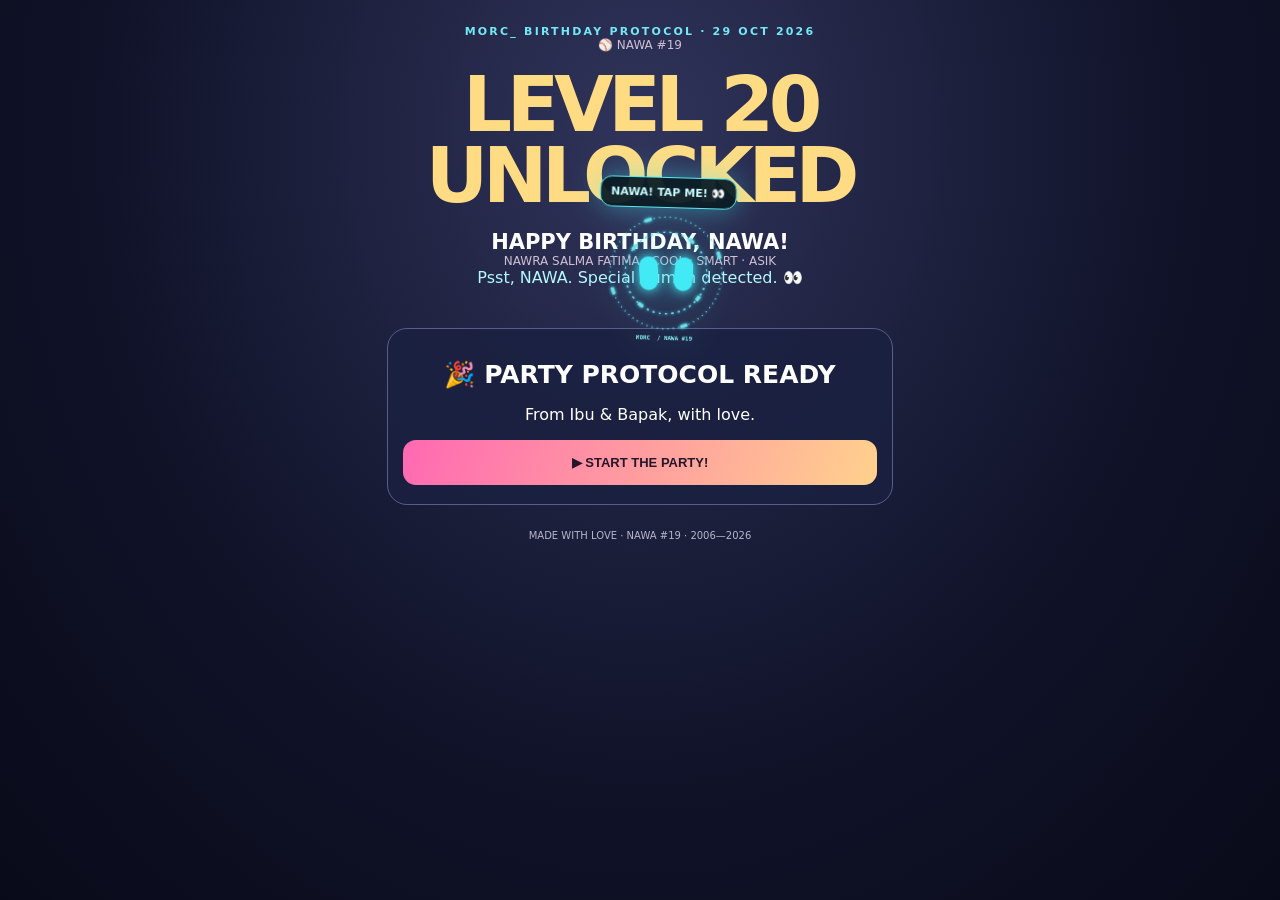
==== commit c043f8ca: "fix: replace framed iframe with full-screen transparent kinetic MORC overlay; candle gaze and joyous" ====
--- a/birthday-nawa/index.html
+++ b/birthday-nawa/index.html
@@ -1 +1,3 @@
-<!doctype html><html lang="en"><head><meta charset="utf-8"><meta name="viewport" content="width=device-width,initial-scale=1,viewport-fit=cover"><meta name="theme-color" content="#0c1023"><title>NAWA #19 · LEVEL 20</title><style>*{box-sizing:border-box}body{margin:0;background:radial-gradient(ellipse at 50% 15%,#30345b,#101329 58%,#090a19);color:white;font:16px system-ui;text-align:center;overflow-x:hidden}main{max-width:540px;margin:auto;min-height:100svh;padding:calc(25px + env(safe-area-inset-top)) 17px 40px}h1{font-size:clamp(46px,13vw,77px);letter-spacing:-.07em;line-height:.92;margin:18px 0;color:#ffdc83}h2{font-size:25px;margin:12px 0}.tiny{font-size:11px;letter-spacing:.2em;color:#74e8f5;font-weight:800}.name{font-weight:900;font-size:21px}.sub{font-size:12px;color:#cfbfd6}.morc{position:relative;margin:20px auto 5px;width:180px;height:145px;display:flex;align-items:center;justify-content:center;gap:18px;touch-action:manipulation;cursor:pointer}.morc:before{content:'';position:absolute;inset:0;border:1px dashed #4ce7f755;border-radius:50%;animation:spin 13s linear infinite}.eye{width:39px;height:70px;border-radius:17px;background:#42eaf5;box-shadow:0 0 30px #42eaf58c;transition:.3s cubic-bezier(.2,1.8,.3,1)}.happy .eye{height:30px;transform:rotate(-10deg)}.happy .eye:last-child{transform:rotate(10deg)}.wow .eye{height:91px}.blink .eye{height:7px}.panel{margin:17px 0;padding:19px 15px;background:#1b2041d9;border:1px solid #575e8b;border-radius:20px}.btn{border:0;border-radius:13px;padding:15px 10px;background:linear-gradient(110deg,#ff69b2,#ffd18d);color:#27162b;font-weight:900;font-size:13px;width:100%;cursor:pointer}.secondary{background:#24334f;color:#b8fbff;border:1px solid #4b7a88}.grid{display:grid;grid-template-columns:1fr 1fr;gap:9px;margin:10px 0}.hidden{display:none}.cake{position:relative;margin:24px auto 10px;width:230px;height:138px}.base{position:absolute;bottom:0;left:15px;width:200px;height:73px;border-radius:13px 13px 23px 23px;background:linear-gradient(#ffddf3 0 15%,#ff78b2 16% 70%,#bf408e 70%);box-shadow:0 8px #6d3b6d}.base:after{content:'20';display:block;font-size:33px;font-weight:900;padding:15px}.candles{position:absolute;bottom:70px;left:18px;right:18px;display:flex;justify-content:space-between}.candle{width:7px;height:37px;background:repeating-linear-gradient(40deg,#fff 0 5px,#79eaf5 5px 10px);border-radius:3px;position:relative;cursor:pointer}.flame{position:absolute;bottom:35px;left:-3px;width:13px;height:18px;border-radius:80% 10% 70% 50%;background:#ffdc68;transform:rotate(45deg);box-shadow:0 0 10px 3px #ffb64a}.off .flame{display:none}.letter{display:none;text-align:left;line-height:1.7;padding:20px;border-radius:18px;background:#30234c;margin-top:15px}.letter.open{display:block}canvas{position:fixed;inset:0;pointer-events:none;z-index:8}.sprite{position:fixed;z-index:9;font-size:40px;touch-action:none;user-select:none;cursor:grab}.foot{font-size:10px;color:#b7b6ce;margin-top:25px}#status{font-size:12px;color:#e9b5d9}@keyframes spin{to{transform:rotate(360deg)}}@media(prefers-reduced-motion:reduce){.morc:before{animation:none}}</style><style id="morc-kinetic">#morc{z-index:12;touch-action:none;will-change:transform;filter:drop-shadow(0 0 12px #42eaf544)}#morc .eye{will-change:transform,height;border-radius:40% 40% 43% 43%;transition:height .14s,transform .12s,border-radius .18s}#morc:after{content:'MORC_';position:absolute;bottom:2px;font:700 10px monospace;letter-spacing:3px;color:#78eaf0}#morc.celebrate .eye{height:24px;border-radius:50% 50% 15% 15%;transform:rotate(-18deg)}#morc.celebrate .eye:last-child{transform:rotate(18deg)}#morc.look-left .eye{transform:translateX(-11px) rotate(-9deg)}#morc.look-right .eye{transform:translateX(11px) rotate(9deg)}#morc.focus .eye{height:85px;width:31px}.candle{touch-action:manipulation}.candle.off{opacity:.55}#morc.grabbed{cursor:grabbing}#morc.celebrate{filter:drop-shadow(0 0 24px #ff79d9)}@media(prefers-reduced-motion:reduce){#morc{transition:none!important}}</style></head><body><canvas id="fx"></canvas><main><div class="tiny">MORC_ BIRTHDAY PROTOCOL · 29 OCT 2026</div><div class="sub">⚾ NAWA #19</div><h1>LEVEL 20<br>UNLOCKED</h1><div class="name">HAPPY BIRTHDAY, NAWA!</div><div class="sub">NAWRA SALMA FATIMA · COOL · SMART · ASIK</div><div id="morc" class="morc" role="button" tabindex="0"><div class="eye"></div><div class="eye"></div></div><div id="speech" style="color:#b3f9ff;min-height:43px">Psst, NAWA. Special human detected. 👀</div><section id="intro" class="panel"><h2>🎉 PARTY PROTOCOL READY</h2><p>From Ibu & Bapak, with love.</p><button id="start" class="btn">▶ START THE PARTY!</button></section><section id="party" class="panel hidden"><h2>🎂 MAKE A WISH!</h2><p>Tap all 20 candles to blow them out.</p><div class="cake"><div id="candles" class="candles"></div><div class="base"></div></div><p id="progress">20 candles glowing</p><div class="grid"><button class="btn secondary" id="fanfare">🎺 FANFARE</button><button class="btn secondary" id="confetti">🎊 CONFETTI</button><button class="btn secondary" id="ball">⚾ THROW BALL</button><button class="btn secondary" id="dance">🎵 MORC DANCE</button><button class="btn secondary" id="music">▶ NAWA SONG</button><button class="btn secondary" id="sound">🔊 SOUND ON</button></div><div id="status">Music slot ready for an Olivia Rodrigo track.</div><audio id="track" preload="none" src="./assets/nawa-song.mp3"></audio><button id="letterBtn" class="btn" style="margin-top:16px">💌 ONE MORE THING...</button><div id="letter" class="letter"><h2>Untuk Nawa tersayang, ❤️</h2><p>Selamat ulang tahun ke-20, anakku yang <b>cool, smart, dan asik!</b></p><p>Terus jadi Nawa yang berani, penuh mimpi, rasa ingin tahu, dan selalu jadi dirimu sendiri.</p><p>Di lapangan kamu <b>NAWA #19</b>. Di hati kami, kamu selalu nomor satu.</p><p>Semoga tahun ini penuh tawa, petualangan, teman baik, dan hal-hal yang bikin kamu bahagia. We love you more than words can say.</p><p><b>PARTY PARTY PARTYYYY! 🎉⚾🎂</b></p><p style="text-align:right;color:#ffdc83"><b>With all our love,<br>Ibu & Bapak ❤️</b></p></div></section><div class="foot">MADE WITH LOVE · NAWA #19 · 2006—2026</div></main><script>(()=>{'use strict';const $=id=>document.getElementById(id),cv=$('fx'),g=cv.getContext('2d');let audio=null,on=true,started=false,particles=[],last=0;function resize(){cv.width=innerWidth*devicePixelRatio;cv.height=innerHeight*devicePixelRatio;g.setTransform(devicePixelRatio,0,0,devicePixelRatio,0,0)}resize();addEventListener('resize',resize);function beep(notes=[600,900,1200]){if(!on)return;try{audio??=new(window.AudioContext||window.webkitAudioContext)();audio.resume();let t=audio.currentTime;notes.forEach((f,i)=>{let o=audio.createOscillator(),v=audio.createGain(),at=t+i*.11;o.type=i%2?'triangle':'sine';o.frequency.setValueAtTime(f,at);o.frequency.exponentialRampToValueAtTime(f*1.2,at+.1);v.gain.setValueAtTime(.0001,at);v.gain.exponentialRampToValueAtTime(.075,at+.012);v.gain.exponentialRampToValueAtTime(.0001,at+.12);o.connect(v);v.connect(audio.destination);o.start(at);o.stop(at+.14)})}catch(e){}}function burst(n=130){let colors=['#42eaf5','#ff5ca9','#ffdb78','#fff','#a9a0ff'];for(let i=0;i<n;i++)particles.push({x:innerWidth*Math.random(),y:innerHeight*.12,vx:(Math.random()-.5)*13,vy:-Math.random()*12-2,life:80+Math.random()*80,c:colors[Math.random()*5|0],r:2+Math.random()*5})}function frame(t){let dt=Math.min(2,(t-last)/16||1);last=t;g.clearRect(0,0,innerWidth,innerHeight);particles=particles.filter(p=>p.life>0);for(let p of particles){p.x+=p.vx*dt;p.y+=p.vy*dt;p.vy+=.2*dt;p.life-=dt;g.globalAlpha=Math.min(1,p.life/25);g.fillStyle=p.c;g.fillRect(p.x,p.y,p.r,p.r*1.6)}g.globalAlpha=1;requestAnimationFrame(frame)}requestAnimationFrame(frame);function say(s,m='happy'){let e=$('morc');$('speech').textContent=s;e.className='morc '+m;setTimeout(()=>{if(e.className==='morc '+m)e.className='morc'},1300)}function fanfare(){beep([523,659,784,1046,1318,1568]);setTimeout(()=>beep([784,1046,1318,1760]),700)}$('start').onclick=()=>{if(started)return;started=true;$('intro').classList.add('hidden');$('party').classList.remove('hidden');fanfare();burst(220);say('NAWA #19! LEVEL 20 UNLOCKED! PARTY PARTY PARTY! 🎉','wow');for(let i=0;i<20;i++){let c=document.createElement('div');c.className='candle';c.innerHTML='<span class="flame"></span>';c.onclick=()=>{if(c.classList.contains('off'))return;c.classList.add('off');beep([730+Math.random()*200,410]);let n=20-document.querySelectorAll('.off').length;$('progress').textContent=n?n+' candles glowing':'ALL 20 OUT! MAKE A WISH! ✨';if(!n){fanfare();burst(300);say('WISH GRANTED! HAPPY BIRTHDAY, NAWA! 🎂','wow')}};$('candles').append(c)}};$('fanfare').onclick=()=>{fanfare();burst(90);say('WOOOO! NAWA! NAWA! NAWA! ⚾')};$('confetti').onclick=()=>{beep();burst(200);say('PARTY MODE: MAXIMUM CHAOS! 🎊')};$('dance').onclick=()=>{fanfare();burst(120);$('morc').animate([{transform:'translateY(0) rotate(0)'},{transform:'translateY(-30px) rotate(-12deg)'},{transform:'translateY(5px) rotate(12deg)'},{transform:'translateY(-25px) rotate(-9deg)'},{transform:'translateY(0) rotate(0)'}],{duration:1350,iterations:2});say('DANCE DANCE DANCE, NAWA! 🎶')};$('ball').onclick=()=>{let el=document.createElement('div');el.className='sprite';el.textContent='⚾';el.style.left=innerWidth*.45+'px';el.style.top=innerHeight*.5+'px';document.body.append(el);let down=null;el.onpointerdown=e=>{e.preventDefault();el.setPointerCapture(e.pointerId);down={x:e.clientX,y:e.clientY,t:performance.now()};beep([440,660])};el.onpointermove=e=>{if(down){el.style.left=e.clientX-18+'px';el.style.top=e.clientY-18+'px'}};el.onpointerup=e=>{if(!down)return;let dt=Math.max(.12,(performance.now()-down.t)/1000),vx=(e.clientX-down.x)/dt*.015,vy=(e.clientY-down.y)/dt*.015,x=e.clientX,y=e.clientY;down=null;let count=0;function fly(){x+=vx;y+=vy;vy+=.45;vx*=.995;if(x<0||x>innerWidth-40)vx*=-.85;if(y>innerHeight-50){y=innerHeight-50;vy*=-.75;beep([850,500])}el.style.left=Math.max(0,Math.min(innerWidth-40,x))+'px';el.style.top=y+'px';if(++count<300&&el.isConnected)requestAnimationFrame(fly);else el.remove()}fly();burst(30)};setTimeout(()=>el.remove(),15000);say('THROW THE BALL, MVP #19! ⚾')};$('letterBtn').onclick=()=>{let e=$('letter');e.classList.toggle('open');beep([520,780,1040,1560]);burst(110);say('Message incoming... from Ibu & Bapak. ❤️');if(e.classList.contains('open'))setTimeout(()=>e.scrollIntoView({behavior:'smooth',block:'nearest'}),100)};$('sound').onclick=()=>{on=!on;$('sound').textContent=on?'🔊 SOUND ON':'🔇 SOUND OFF'};$('music').onclick=async()=>{let a=$('track');if(!a.paused){a.pause();$('music').textContent='▶ NAWA SONG';return}try{await a.play();$('music').textContent='⏸ PAUSE SONG';$('status').textContent='Playing birthday soundtrack'}catch(e){$('status').textContent='Song file not uploaded yet. Original fanfare is ready!';fanfare()}};$('morc').onclick=()=>{beep([430,690,970]);say(['NAWA #19, MVP OF TODAY! ⚾','20 LOOKS GOOD ON YOU! ✨','IBU & BAPAK LOVE YOU! ❤️','PARTY PARTY PARTYYYY! 🎉'][Math.random()*4|0]);if(started)burst(25)};$('morc').onkeydown=e=>{if(e.key==='Enter'||e.key===' '){e.preventDefault();$('morc').click()}}})();</script><script id="morc-kinetics">(()=>{'use strict';const face=document.getElementById('morc'),cake=document.getElementById('candles'),audio=document.getElementById('track'),speech=document.getElementById('speech');let x=0,y=0,vx=0,vy=0,drag=null,last=performance.now(),partyUntil=0,lookingUntil=0,lookX=0,lookY=0,gestureTime=0,trail=[];const clamp=(v,a,b)=>Math.max(a,Math.min(b,v));const fx=document.createElement('canvas');fx.style.cssText='position:fixed;inset:0;pointer-events:none;z-index:11';document.body.append(fx);const ctx=fx.getContext('2d');function size(){fx.width=innerWidth*devicePixelRatio;fx.height=innerHeight*devicePixelRatio;ctx.setTransform(devicePixelRatio,0,0,devicePixelRatio,0,0)}size();addEventListener('resize',size);function spot(clientX,clientY){const r=face.getBoundingClientRect();let dx=clientX-(r.left+r.width/2),dy=clientY-(r.top+r.height/2);face.classList.remove('look-left','look-right');if(Math.abs(dx)>18)face.classList.add(dx<0?'look-left':'look-right');face.classList.toggle('focus',Math.abs(dy)>65);face.querySelectorAll('.eye').forEach((e,i)=>{if(!face.classList.contains('celebrate'))e.style.translate=clamp(dx/12,-12,12)+'px '+clamp(dy/18,-8,8)+'px'})}function watch(el,txt){if(!el)return;const r=el.getBoundingClientRect();lookX=r.left+r.width/2;lookY=r.top+r.height/2;lookingUntil=performance.now()+2200;vx+=clamp((lookX-innerWidth/2)/75,-5,5);vy-=4;spot(lookX,lookY);speech.textContent=txt}cake.addEventListener('click',e=>{let c=e.target.closest('.candle');if(!c)return;setTimeout(()=>{watch(c,'Got it! '+document.querySelectorAll('.candle:not(.off)').length+' more to go, NAWA! 👀');if(!document.querySelector('.candle:not(.off)'))celebrate()},40)});function celebrate(){partyUntil=performance.now()+7000;face.classList.add('celebrate');speech.textContent='ALL 20 CANDLES! NAWA #19! PARTY PARTY PARTYYYY! 🎉';setTimeout(()=>face.classList.remove('celebrate'),7200);setTimeout(()=>{const b=document.getElementById('music');if(audio.paused){audio.currentTime=28.5;audio.play().then(()=>{b.textContent='⏸ PAUSE SONG';document.getElementById('status').textContent='Birthday chorus playing!'}).catch(()=>{document.getElementById('status').textContent='Add your licensed song as assets/nawa-song.mp3 to enable automatic chorus playback.'})}},450)}face.animate([{filter:'drop-shadow(0 0 10px #42eaf5)'},{filter:'drop-shadow(0 0 32px #ff6ebc)'},{filter:'drop-shadow(0 0 10px #42eaf5)'}],{duration:500,iterations:12})}const fan=document.getElementById('fanfare');fan.addEventListener('click',()=>{partyUntil=performance.now()+4200;face.classList.add('celebrate');setTimeout(()=>face.classList.remove('celebrate'),4300)});const start=document.getElementById('start');start.addEventListener('click',()=>{partyUntil=performance.now()+2200});face.addEventListener('pointerdown',e=>{if(true){e.preventDefault();face.setPointerCapture(e.pointerId);drag={id:e.pointerId,px:e.clientX,py:e.clientY,t:performance.now(),moved:false};vx=vy=0;face.classList.add('grabbed');gestureTime=performance.now()}});face.addEventListener('pointermove',e=>{if(!drag||drag.id!==e.pointerId)return;let now=performance.now(),dt=Math.max(12,now-drag.t),dx=e.clientX-drag.px,dy=e.clientY-drag.py;x+=dx;y+=dy;vx=clamp(dx/dt*16,-25,25);vy=clamp(dy/dt*16,-25,25);drag.moved ||= Math.abs(dx)+Math.abs(dy)>2;drag.px=e.clientX;drag.py=e.clientY;drag.t=now;trail.push({x:e.clientX,y:e.clientY,life:1});if(trail.length>60)trail.shift();spot(e.clientX,e.clientY)});function release(e){if(!drag||drag.id!==e.pointerId)return;face.classList.remove('grabbed');if(drag.moved){e.stopPropagation();speech.textContent='WHEEEE! YOU CAUGHT MORC_! ✨'}drag=null}face.addEventListener('pointerup',release);face.addEventListener('pointercancel',release);document.addEventListener('pointermove',e=>{if(!drag&&performance.now()>lookingUntil)spot(e.clientX,e.clientY)},{passive:true});function tick(now){let dt=clamp((now-last)/16.67,.1,2);last=now;const base=face.getBoundingClientRect();if(!drag){if(now<partyUntil){vx+=(Math.random()-.5)*3.6;vy+=(-Math.sin(now/140)*1.8-.2)*dt}else if(now<lookingUntil){vx+=clamp((lookX-innerWidth/2-x)/180,-.45,.45)*dt;vy+=clamp((lookY-innerHeight*.32-y)/230,-.3,.3)*dt;vx*=.95;vy*=.95}else{vx*=Math.pow(.93,dt);vy*=Math.pow(.93,dt);x+=(Math.sin(now/1100)*22-x)*.015*dt;y+=(Math.sin(now/730)*10-y)*.018*dt;if(Math.random()<.003){vx+=(Math.random()-.5)*5;vy-=3}}x+=vx*dt;y+=vy*dt;let limX=Math.max(10,(innerWidth-base.width)/2),limY=160;x=clamp(x,-limX,limX);y=clamp(y,-limY,limY);if(Math.abs(x)>=limX)vx*=-.7;if(Math.abs(y)>=limY)vy*=-.7}face.style.transform='translate3d('+x+'px,'+y+'px,0) rotate('+clamp(vx*1.6,-24,24)+'deg)';if(now<lookingUntil&&!drag)spot(lookX,lookY);ctx.clearRect(0,0,innerWidth,innerHeight);trail=trail.filter(p=>p.life>.02);for(let p of trail){p.life*=.92;ctx.beginPath();ctx.arc(p.x,p.y,3+8*p.life,0,Math.PI*2);ctx.fillStyle='rgba(66,234,245,'+(p.life*.45)+')';ctx.fill()}if((now<partyUntil||Math.abs(vx)+Math.abs(vy)>2)&&!drag&&Math.random()<.5){const r=face.getBoundingClientRect();trail.push({x:r.left+r.width/2,y:r.top+r.height/2,life:1})}requestAnimationFrame(tick)}requestAnimationFrame(tick);const music=document.getElementById('music');music.textContent='▶ BIRTHDAY CHORUS';audio.addEventListener('ended',()=>music.textContent='▶ BIRTHDAY CHORUS');audio.addEventListener('error',()=>document.getElementById('status').textContent='Music file not yet provided — fanfare remains available.');})();</script><script id="nawa-finale">(()=>{const track=document.getElementById('track'),status=document.getElementById('status'),start=document.getElementById('start'),candles=document.getElementById('candles'),fan=document.getElementById('fanfare');let armed=false,finale=false;track.loop=false;let fadeStart=0;function fade(){track.volume=0;fadeStart=performance.now();function step(){if(track.paused)return;track.volume=Math.min(1,(performance.now()-fadeStart)/500);if(track.volume<1)requestAnimationFrame(step)}requestAnimationFrame(step)}track.addEventListener('play',fade);track.preload='auto';track.addEventListener('ended',()=>{track.currentTime=28.5;track.play().catch(()=>{})});function tone(freq,t,d=.13,type='triangle',gain=.065){try{const ac=window.__nawaAc??(window.__nawaAc=new(window.AudioContext||window.webkitAudioContext)());ac.resume();let o=ac.createOscillator(),g=ac.createGain();o.type=type;o.frequency.setValueAtTime(freq,ac.currentTime+t);o.frequency.exponentialRampToValueAtTime(freq*.65,ac.currentTime+t+d);g.gain.setValueAtTime(.0001,ac.currentTime+t);g.gain.exponentialRampToValueAtTime(gain,ac.currentTime+t+.009);g.gain.exponentialRampToValueAtTime(.0001,ac.currentTime+t+d);o.connect(g);g.connect(ac.destination);o.start(ac.currentTime+t);o.stop(ac.currentTime+t+d+.02)}catch(e){}}function fireworks(){for(let i=0;i<11;i++){let t=i*.075;setTimeout(()=>{tone(150+Math.random()*300,0,.09,'sawtooth',.038);tone(60+Math.random()*50,.07,.3,'triangle',.05)},t*1000)}}function horns(){[523,659,784,1046,1318,1568,2093].forEach((n,i)=>tone(n,i*.095,.19,'sawtooth',.034));fireworks()}function playChorus(){if(finale)return;finale=true;horns();let audio=track;audio.currentTime=28.5;audio.play().then(()=>{status.textContent='🎵 Olivia Rodrigo — good 4 u · looping from 00:28.50';document.getElementById('music').textContent='⏸ PAUSE SONG'}).catch(()=>{status.textContent='🎵 Chorus ready — tap BIRTHDAY CHORUS to start playback';});setInterval(()=>{if(!audio.paused&&audio.currentTime<28)audio.currentTime=28.5},1000)}start.addEventListener('click',()=>{armed=true;track.load();status.textContent='🎵 Birthday chorus armed for the final candle';});candles.addEventListener('click',e=>{if(!e.target.closest('.candle'))return;setTimeout(()=>{if(armed&&!candles.querySelector('.candle:not(.off)'))playChorus()},60)});fan.addEventListener('click',()=>horns());document.getElementById('confetti').addEventListener('click',()=>fireworks());document.getElementById('music').addEventListener('click',()=>{if(track.paused&&track.currentTime<28)track.currentTime=28.5});})();</script><style id="real-morc-style">#morc{display:none!important}#realMorcWrap{height:235px;width:100%;position:relative;margin:5px auto 10px;overflow:hidden;border-radius:22px;background:#03090b;border:1px solid #23535c}#realMorc{display:block;width:100%;height:100%;border:0;touch-action:none}#realMorcWrap:after{content:'DRAG · FLICK · TAP MORC_';position:absolute;bottom:4px;right:9px;pointer-events:none;color:#6cb8bf;font:9px monospace;letter-spacing:1px}</style><script id="real-morc-bridge">(()=>{const old=document.getElementById('morc'),wrap=document.createElement('div');wrap.id='realMorcWrap';wrap.innerHTML='<iframe id="realMorc" title="MORC interactive birthday companion" src="../?birthday=nawa&v=ed14ac9" allow="autoplay"></iframe>';old.insertAdjacentElement('afterend',wrap);const iframe=wrap.firstElementChild;function send(action,x=510,y=260){iframe.contentWindow?.postMessage({type:'NAWA_MORC',action,x,y},location.origin)}document.getElementById('candles').addEventListener('click',e=>{let candle=e.target.closest('.candle');if(!candle)return;const r=candle.getBoundingClientRect();const x=150+(r.left+r.width/2)/innerWidth*720;send('watch',x,210);setTimeout(()=>{const remaining=document.querySelectorAll('.candle:not(.off)');if(remaining.length){const n=remaining[0].getBoundingClientRect();send('watch',150+(n.left+n.width/2)/innerWidth*720,210);document.getElementById('speech').textContent='MORC_: Hey NAWA! This one is still glowing! 👀'}else send('party')},1200)});document.getElementById('fanfare').addEventListener('click',()=>send('party'));document.getElementById('start').addEventListener('click',()=>send('party'));document.getElementById('confetti').addEventListener('click',()=>send('party'));iframe.addEventListener('load',()=>send('tap'));})();</script></body></html>+<!doctype html><html lang="en"><head><meta charset="utf-8"><meta name="viewport" content="width=device-width,initial-scale=1,viewport-fit=cover"><meta name="theme-color" content="#0c1023"><title>NAWA #19 · LEVEL 20</title><style>*{box-sizing:border-box}body{margin:0;background:radial-gradient(ellipse at 50% 15%,#30345b,#101329 58%,#090a19);color:white;font:16px system-ui;text-align:center;overflow-x:hidden}main{max-width:540px;margin:auto;min-height:100svh;padding:calc(25px + env(safe-area-inset-top)) 17px 40px}h1{font-size:clamp(46px,13vw,77px);letter-spacing:-.07em;line-height:.92;margin:18px 0;color:#ffdc83}h2{font-size:25px;margin:12px 0}.tiny{font-size:11px;letter-spacing:.2em;color:#74e8f5;font-weight:800}.name{font-weight:900;font-size:21px}.sub{font-size:12px;color:#cfbfd6}.morc{position:relative;margin:20px auto 5px;width:180px;height:145px;display:flex;align-items:center;justify-content:center;gap:18px;touch-action:manipulation;cursor:pointer}.morc:before{content:'';position:absolute;inset:0;border:1px dashed #4ce7f755;border-radius:50%;animation:spin 13s linear infinite}.eye{width:39px;height:70px;border-radius:17px;background:#42eaf5;box-shadow:0 0 30px #42eaf58c;transition:.3s cubic-bezier(.2,1.8,.3,1)}.happy .eye{height:30px;transform:rotate(-10deg)}.happy .eye:last-child{transform:rotate(10deg)}.wow .eye{height:91px}.blink .eye{height:7px}.panel{margin:17px 0;padding:19px 15px;background:#1b2041d9;border:1px solid #575e8b;border-radius:20px}.btn{border:0;border-radius:13px;padding:15px 10px;background:linear-gradient(110deg,#ff69b2,#ffd18d);color:#27162b;font-weight:900;font-size:13px;width:100%;cursor:pointer}.secondary{background:#24334f;color:#b8fbff;border:1px solid #4b7a88}.grid{display:grid;grid-template-columns:1fr 1fr;gap:9px;margin:10px 0}.hidden{display:none}.cake{position:relative;margin:24px auto 10px;width:230px;height:138px}.base{position:absolute;bottom:0;left:15px;width:200px;height:73px;border-radius:13px 13px 23px 23px;background:linear-gradient(#ffddf3 0 15%,#ff78b2 16% 70%,#bf408e 70%);box-shadow:0 8px #6d3b6d}.base:after{content:'20';display:block;font-size:33px;font-weight:900;padding:15px}.candles{position:absolute;bottom:70px;left:18px;right:18px;display:flex;justify-content:space-between}.candle{width:7px;height:37px;background:repeating-linear-gradient(40deg,#fff 0 5px,#79eaf5 5px 10px);border-radius:3px;position:relative;cursor:pointer}.flame{position:absolute;bottom:35px;left:-3px;width:13px;height:18px;border-radius:80% 10% 70% 50%;background:#ffdc68;transform:rotate(45deg);box-shadow:0 0 10px 3px #ffb64a}.off .flame{display:none}.letter{display:none;text-align:left;line-height:1.7;padding:20px;border-radius:18px;background:#30234c;margin-top:15px}.letter.open{display:block}canvas{position:fixed;inset:0;pointer-events:none;z-index:8}.sprite{position:fixed;z-index:9;font-size:40px;touch-action:none;user-select:none;cursor:grab}.foot{font-size:10px;color:#b7b6ce;margin-top:25px}#status{font-size:12px;color:#e9b5d9}@keyframes spin{to{transform:rotate(360deg)}}@media(prefers-reduced-motion:reduce){.morc:before{animation:none}}</style><style id="morc-kinetic">#morc{z-index:12;touch-action:none;will-change:transform;filter:drop-shadow(0 0 12px #42eaf544)}#morc .eye{will-change:transform,height;border-radius:40% 40% 43% 43%;transition:height .14s,transform .12s,border-radius .18s}#morc:after{content:'MORC_';position:absolute;bottom:2px;font:700 10px monospace;letter-spacing:3px;color:#78eaf0}#morc.celebrate .eye{height:24px;border-radius:50% 50% 15% 15%;transform:rotate(-18deg)}#morc.celebrate .eye:last-child{transform:rotate(18deg)}#morc.look-left .eye{transform:translateX(-11px) rotate(-9deg)}#morc.look-right .eye{transform:translateX(11px) rotate(9deg)}#morc.focus .eye{height:85px;width:31px}.candle{touch-action:manipulation}.candle.off{opacity:.55}#morc.grabbed{cursor:grabbing}#morc.celebrate{filter:drop-shadow(0 0 24px #ff79d9)}@media(prefers-reduced-motion:reduce){#morc{transition:none!important}}</style></head><body><canvas id="fx"></canvas><main><div class="tiny">MORC_ BIRTHDAY PROTOCOL · 29 OCT 2026</div><div class="sub">⚾ NAWA #19</div><h1>LEVEL 20<br>UNLOCKED</h1><div class="name">HAPPY BIRTHDAY, NAWA!</div><div class="sub">NAWRA SALMA FATIMA · COOL · SMART · ASIK</div><div id="morc" class="morc" role="button" tabindex="0"><div class="eye"></div><div class="eye"></div></div><div id="speech" style="color:#b3f9ff;min-height:43px">Psst, NAWA. Special human detected. 👀</div><section id="intro" class="panel"><h2>🎉 PARTY PROTOCOL READY</h2><p>From Ibu & Bapak, with love.</p><button id="start" class="btn">▶ START THE PARTY!</button></section><section id="party" class="panel hidden"><h2>🎂 MAKE A WISH!</h2><p>Tap all 20 candles to blow them out.</p><div class="cake"><div id="candles" class="candles"></div><div class="base"></div></div><p id="progress">20 candles glowing</p><div class="grid"><button class="btn secondary" id="fanfare">🎺 FANFARE</button><button class="btn secondary" id="confetti">🎊 CONFETTI</button><button class="btn secondary" id="ball">⚾ THROW BALL</button><button class="btn secondary" id="dance">🎵 MORC DANCE</button><button class="btn secondary" id="music">▶ NAWA SONG</button><button class="btn secondary" id="sound">🔊 SOUND ON</button></div><div id="status">Music slot ready for an Olivia Rodrigo track.</div><audio id="track" preload="none" src="./assets/nawa-song.mp3"></audio><button id="letterBtn" class="btn" style="margin-top:16px">💌 ONE MORE THING...</button><div id="letter" class="letter"><h2>Untuk Nawa tersayang, ❤️</h2><p>Selamat ulang tahun ke-20, anakku yang <b>cool, smart, dan asik!</b></p><p>Terus jadi Nawa yang berani, penuh mimpi, rasa ingin tahu, dan selalu jadi dirimu sendiri.</p><p>Di lapangan kamu <b>NAWA #19</b>. Di hati kami, kamu selalu nomor satu.</p><p>Semoga tahun ini penuh tawa, petualangan, teman baik, dan hal-hal yang bikin kamu bahagia. We love you more than words can say.</p><p><b>PARTY PARTY PARTYYYY! 🎉⚾🎂</b></p><p style="text-align:right;color:#ffdc83"><b>With all our love,<br>Ibu & Bapak ❤️</b></p></div></section><div class="foot">MADE WITH LOVE · NAWA #19 · 2006—2026</div></main><script>(()=>{'use strict';const $=id=>document.getElementById(id),cv=$('fx'),g=cv.getContext('2d');let audio=null,on=true,started=false,particles=[],last=0;function resize(){cv.width=innerWidth*devicePixelRatio;cv.height=innerHeight*devicePixelRatio;g.setTransform(devicePixelRatio,0,0,devicePixelRatio,0,0)}resize();addEventListener('resize',resize);function beep(notes=[600,900,1200]){if(!on)return;try{audio??=new(window.AudioContext||window.webkitAudioContext)();audio.resume();let t=audio.currentTime;notes.forEach((f,i)=>{let o=audio.createOscillator(),v=audio.createGain(),at=t+i*.11;o.type=i%2?'triangle':'sine';o.frequency.setValueAtTime(f,at);o.frequency.exponentialRampToValueAtTime(f*1.2,at+.1);v.gain.setValueAtTime(.0001,at);v.gain.exponentialRampToValueAtTime(.075,at+.012);v.gain.exponentialRampToValueAtTime(.0001,at+.12);o.connect(v);v.connect(audio.destination);o.start(at);o.stop(at+.14)})}catch(e){}}function burst(n=130){let colors=['#42eaf5','#ff5ca9','#ffdb78','#fff','#a9a0ff'];for(let i=0;i<n;i++)particles.push({x:innerWidth*Math.random(),y:innerHeight*.12,vx:(Math.random()-.5)*13,vy:-Math.random()*12-2,life:80+Math.random()*80,c:colors[Math.random()*5|0],r:2+Math.random()*5})}function frame(t){let dt=Math.min(2,(t-last)/16||1);last=t;g.clearRect(0,0,innerWidth,innerHeight);particles=particles.filter(p=>p.life>0);for(let p of particles){p.x+=p.vx*dt;p.y+=p.vy*dt;p.vy+=.2*dt;p.life-=dt;g.globalAlpha=Math.min(1,p.life/25);g.fillStyle=p.c;g.fillRect(p.x,p.y,p.r,p.r*1.6)}g.globalAlpha=1;requestAnimationFrame(frame)}requestAnimationFrame(frame);function say(s,m='happy'){let e=$('morc');$('speech').textContent=s;e.className='morc '+m;setTimeout(()=>{if(e.className==='morc '+m)e.className='morc'},1300)}function fanfare(){beep([523,659,784,1046,1318,1568]);setTimeout(()=>beep([784,1046,1318,1760]),700)}$('start').onclick=()=>{if(started)return;started=true;$('intro').classList.add('hidden');$('party').classList.remove('hidden');fanfare();burst(220);say('NAWA #19! LEVEL 20 UNLOCKED! PARTY PARTY PARTY! 🎉','wow');for(let i=0;i<20;i++){let c=document.createElement('div');c.className='candle';c.innerHTML='<span class="flame"></span>';c.onclick=()=>{if(c.classList.contains('off'))return;c.classList.add('off');beep([730+Math.random()*200,410]);let n=20-document.querySelectorAll('.off').length;$('progress').textContent=n?n+' candles glowing':'ALL 20 OUT! MAKE A WISH! ✨';if(!n){fanfare();burst(300);say('WISH GRANTED! HAPPY BIRTHDAY, NAWA! 🎂','wow')}};$('candles').append(c)}};$('fanfare').onclick=()=>{fanfare();burst(90);say('WOOOO! NAWA! NAWA! NAWA! ⚾')};$('confetti').onclick=()=>{beep();burst(200);say('PARTY MODE: MAXIMUM CHAOS! 🎊')};$('dance').onclick=()=>{fanfare();burst(120);$('morc').animate([{transform:'translateY(0) rotate(0)'},{transform:'translateY(-30px) rotate(-12deg)'},{transform:'translateY(5px) rotate(12deg)'},{transform:'translateY(-25px) rotate(-9deg)'},{transform:'translateY(0) rotate(0)'}],{duration:1350,iterations:2});say('DANCE DANCE DANCE, NAWA! 🎶')};$('ball').onclick=()=>{let el=document.createElement('div');el.className='sprite';el.textContent='⚾';el.style.left=innerWidth*.45+'px';el.style.top=innerHeight*.5+'px';document.body.append(el);let down=null;el.onpointerdown=e=>{e.preventDefault();el.setPointerCapture(e.pointerId);down={x:e.clientX,y:e.clientY,t:performance.now()};beep([440,660])};el.onpointermove=e=>{if(down){el.style.left=e.clientX-18+'px';el.style.top=e.clientY-18+'px'}};el.onpointerup=e=>{if(!down)return;let dt=Math.max(.12,(performance.now()-down.t)/1000),vx=(e.clientX-down.x)/dt*.015,vy=(e.clientY-down.y)/dt*.015,x=e.clientX,y=e.clientY;down=null;let count=0;function fly(){x+=vx;y+=vy;vy+=.45;vx*=.995;if(x<0||x>innerWidth-40)vx*=-.85;if(y>innerHeight-50){y=innerHeight-50;vy*=-.75;beep([850,500])}el.style.left=Math.max(0,Math.min(innerWidth-40,x))+'px';el.style.top=y+'px';if(++count<300&&el.isConnected)requestAnimationFrame(fly);else el.remove()}fly();burst(30)};setTimeout(()=>el.remove(),15000);say('THROW THE BALL, MVP #19! ⚾')};$('letterBtn').onclick=()=>{let e=$('letter');e.classList.toggle('open');beep([520,780,1040,1560]);burst(110);say('Message incoming... from Ibu & Bapak. ❤️');if(e.classList.contains('open'))setTimeout(()=>e.scrollIntoView({behavior:'smooth',block:'nearest'}),100)};$('sound').onclick=()=>{on=!on;$('sound').textContent=on?'🔊 SOUND ON':'🔇 SOUND OFF'};$('music').onclick=async()=>{let a=$('track');if(!a.paused){a.pause();$('music').textContent='▶ NAWA SONG';return}try{await a.play();$('music').textContent='⏸ PAUSE SONG';$('status').textContent='Playing birthday soundtrack'}catch(e){$('status').textContent='Song file not uploaded yet. Original fanfare is ready!';fanfare()}};$('morc').onclick=()=>{beep([430,690,970]);say(['NAWA #19, MVP OF TODAY! ⚾','20 LOOKS GOOD ON YOU! ✨','IBU & BAPAK LOVE YOU! ❤️','PARTY PARTY PARTYYYY! 🎉'][Math.random()*4|0]);if(started)burst(25)};$('morc').onkeydown=e=>{if(e.key==='Enter'||e.key===' '){e.preventDefault();$('morc').click()}}})();</script><script id="morc-kinetics">(()=>{'use strict';const face=document.getElementById('morc'),cake=document.getElementById('candles'),audio=document.getElementById('track'),speech=document.getElementById('speech');let x=0,y=0,vx=0,vy=0,drag=null,last=performance.now(),partyUntil=0,lookingUntil=0,lookX=0,lookY=0,gestureTime=0,trail=[];const clamp=(v,a,b)=>Math.max(a,Math.min(b,v));const fx=document.createElement('canvas');fx.style.cssText='position:fixed;inset:0;pointer-events:none;z-index:11';document.body.append(fx);const ctx=fx.getContext('2d');function size(){fx.width=innerWidth*devicePixelRatio;fx.height=innerHeight*devicePixelRatio;ctx.setTransform(devicePixelRatio,0,0,devicePixelRatio,0,0)}size();addEventListener('resize',size);function spot(clientX,clientY){const r=face.getBoundingClientRect();let dx=clientX-(r.left+r.width/2),dy=clientY-(r.top+r.height/2);face.classList.remove('look-left','look-right');if(Math.abs(dx)>18)face.classList.add(dx<0?'look-left':'look-right');face.classList.toggle('focus',Math.abs(dy)>65);face.querySelectorAll('.eye').forEach((e,i)=>{if(!face.classList.contains('celebrate'))e.style.translate=clamp(dx/12,-12,12)+'px '+clamp(dy/18,-8,8)+'px'})}function watch(el,txt){if(!el)return;const r=el.getBoundingClientRect();lookX=r.left+r.width/2;lookY=r.top+r.height/2;lookingUntil=performance.now()+2200;vx+=clamp((lookX-innerWidth/2)/75,-5,5);vy-=4;spot(lookX,lookY);speech.textContent=txt}cake.addEventListener('click',e=>{let c=e.target.closest('.candle');if(!c)return;setTimeout(()=>{watch(c,'Got it! '+document.querySelectorAll('.candle:not(.off)').length+' more to go, NAWA! 👀');if(!document.querySelector('.candle:not(.off)'))celebrate()},40)});function celebrate(){partyUntil=performance.now()+7000;face.classList.add('celebrate');speech.textContent='ALL 20 CANDLES! NAWA #19! PARTY PARTY PARTYYYY! 🎉';setTimeout(()=>face.classList.remove('celebrate'),7200);setTimeout(()=>{const b=document.getElementById('music');if(audio.paused){audio.currentTime=28.5;audio.play().then(()=>{b.textContent='⏸ PAUSE SONG';document.getElementById('status').textContent='Birthday chorus playing!'}).catch(()=>{document.getElementById('status').textContent='Add your licensed song as assets/nawa-song.mp3 to enable automatic chorus playback.'})}},450)}face.animate([{filter:'drop-shadow(0 0 10px #42eaf5)'},{filter:'drop-shadow(0 0 32px #ff6ebc)'},{filter:'drop-shadow(0 0 10px #42eaf5)'}],{duration:500,iterations:12})}const fan=document.getElementById('fanfare');fan.addEventListener('click',()=>{partyUntil=performance.now()+4200;face.classList.add('celebrate');setTimeout(()=>face.classList.remove('celebrate'),4300)});const start=document.getElementById('start');start.addEventListener('click',()=>{partyUntil=performance.now()+2200});face.addEventListener('pointerdown',e=>{if(true){e.preventDefault();face.setPointerCapture(e.pointerId);drag={id:e.pointerId,px:e.clientX,py:e.clientY,t:performance.now(),moved:false};vx=vy=0;face.classList.add('grabbed');gestureTime=performance.now()}});face.addEventListener('pointermove',e=>{if(!drag||drag.id!==e.pointerId)return;let now=performance.now(),dt=Math.max(12,now-drag.t),dx=e.clientX-drag.px,dy=e.clientY-drag.py;x+=dx;y+=dy;vx=clamp(dx/dt*16,-25,25);vy=clamp(dy/dt*16,-25,25);drag.moved ||= Math.abs(dx)+Math.abs(dy)>2;drag.px=e.clientX;drag.py=e.clientY;drag.t=now;trail.push({x:e.clientX,y:e.clientY,life:1});if(trail.length>60)trail.shift();spot(e.clientX,e.clientY)});function release(e){if(!drag||drag.id!==e.pointerId)return;face.classList.remove('grabbed');if(drag.moved){e.stopPropagation();speech.textContent='WHEEEE! YOU CAUGHT MORC_! ✨'}drag=null}face.addEventListener('pointerup',release);face.addEventListener('pointercancel',release);document.addEventListener('pointermove',e=>{if(!drag&&performance.now()>lookingUntil)spot(e.clientX,e.clientY)},{passive:true});function tick(now){let dt=clamp((now-last)/16.67,.1,2);last=now;const base=face.getBoundingClientRect();if(!drag){if(now<partyUntil){vx+=(Math.random()-.5)*3.6;vy+=(-Math.sin(now/140)*1.8-.2)*dt}else if(now<lookingUntil){vx+=clamp((lookX-innerWidth/2-x)/180,-.45,.45)*dt;vy+=clamp((lookY-innerHeight*.32-y)/230,-.3,.3)*dt;vx*=.95;vy*=.95}else{vx*=Math.pow(.93,dt);vy*=Math.pow(.93,dt);x+=(Math.sin(now/1100)*22-x)*.015*dt;y+=(Math.sin(now/730)*10-y)*.018*dt;if(Math.random()<.003){vx+=(Math.random()-.5)*5;vy-=3}}x+=vx*dt;y+=vy*dt;let limX=Math.max(10,(innerWidth-base.width)/2),limY=160;x=clamp(x,-limX,limX);y=clamp(y,-limY,limY);if(Math.abs(x)>=limX)vx*=-.7;if(Math.abs(y)>=limY)vy*=-.7}face.style.transform='translate3d('+x+'px,'+y+'px,0) rotate('+clamp(vx*1.6,-24,24)+'deg)';if(now<lookingUntil&&!drag)spot(lookX,lookY);ctx.clearRect(0,0,innerWidth,innerHeight);trail=trail.filter(p=>p.life>.02);for(let p of trail){p.life*=.92;ctx.beginPath();ctx.arc(p.x,p.y,3+8*p.life,0,Math.PI*2);ctx.fillStyle='rgba(66,234,245,'+(p.life*.45)+')';ctx.fill()}if((now<partyUntil||Math.abs(vx)+Math.abs(vy)>2)&&!drag&&Math.random()<.5){const r=face.getBoundingClientRect();trail.push({x:r.left+r.width/2,y:r.top+r.height/2,life:1})}requestAnimationFrame(tick)}requestAnimationFrame(tick);const music=document.getElementById('music');music.textContent='▶ BIRTHDAY CHORUS';audio.addEventListener('ended',()=>music.textContent='▶ BIRTHDAY CHORUS');audio.addEventListener('error',()=>document.getElementById('status').textContent='Music file not yet provided — fanfare remains available.');})();</script><script id="nawa-finale">(()=>{const track=document.getElementById('track'),status=document.getElementById('status'),start=document.getElementById('start'),candles=document.getElementById('candles'),fan=document.getElementById('fanfare');let armed=false,finale=false;track.loop=false;let fadeStart=0;function fade(){track.volume=0;fadeStart=performance.now();function step(){if(track.paused)return;track.volume=Math.min(1,(performance.now()-fadeStart)/500);if(track.volume<1)requestAnimationFrame(step)}requestAnimationFrame(step)}track.addEventListener('play',fade);track.preload='auto';track.addEventListener('ended',()=>{track.currentTime=28.5;track.play().catch(()=>{})});function tone(freq,t,d=.13,type='triangle',gain=.065){try{const ac=window.__nawaAc??(window.__nawaAc=new(window.AudioContext||window.webkitAudioContext)());ac.resume();let o=ac.createOscillator(),g=ac.createGain();o.type=type;o.frequency.setValueAtTime(freq,ac.currentTime+t);o.frequency.exponentialRampToValueAtTime(freq*.65,ac.currentTime+t+d);g.gain.setValueAtTime(.0001,ac.currentTime+t);g.gain.exponentialRampToValueAtTime(gain,ac.currentTime+t+.009);g.gain.exponentialRampToValueAtTime(.0001,ac.currentTime+t+d);o.connect(g);g.connect(ac.destination);o.start(ac.currentTime+t);o.stop(ac.currentTime+t+d+.02)}catch(e){}}function fireworks(){for(let i=0;i<11;i++){let t=i*.075;setTimeout(()=>{tone(150+Math.random()*300,0,.09,'sawtooth',.038);tone(60+Math.random()*50,.07,.3,'triangle',.05)},t*1000)}}function horns(){[523,659,784,1046,1318,1568,2093].forEach((n,i)=>tone(n,i*.095,.19,'sawtooth',.034));fireworks()}function playChorus(){if(finale)return;finale=true;horns();let audio=track;audio.currentTime=28.5;audio.play().then(()=>{status.textContent='🎵 Olivia Rodrigo — good 4 u · looping from 00:28.50';document.getElementById('music').textContent='⏸ PAUSE SONG'}).catch(()=>{status.textContent='🎵 Chorus ready — tap BIRTHDAY CHORUS to start playback';});setInterval(()=>{if(!audio.paused&&audio.currentTime<28)audio.currentTime=28.5},1000)}start.addEventListener('click',()=>{armed=true;track.load();status.textContent='🎵 Birthday chorus armed for the final candle';});candles.addEventListener('click',e=>{if(!e.target.closest('.candle'))return;setTimeout(()=>{if(armed&&!candles.querySelector('.candle:not(.off)'))playChorus()},60)});fan.addEventListener('click',()=>horns());document.getElementById('confetti').addEventListener('click',()=>fireworks());document.getElementById('music').addEventListener('click',()=>{if(track.paused&&track.currentTime<28)track.currentTime=28.5});})();</script><style id="overlay-morc-css">#morc,#realMorcWrap{display:none!important}#morcOverlay{position:fixed;left:0;top:0;width:100%;height:100%;pointer-events:none;z-index:25;overflow:hidden}#morcActor{position:absolute;left:50%;top:28%;width:136px;height:136px;transform:translate(-50%,-50%);pointer-events:auto;touch-action:none;cursor:grab;user-select:none;-webkit-user-select:none;filter:drop-shadow(0 0 14px #42eaf577);will-change:left,top,transform}#morcActor:active{cursor:grabbing}#morcArt{width:100%;height:100%;display:block;pointer-events:none}#morcBubble{position:absolute;bottom:133px;left:50%;transform:translateX(-50%);width:max-content;max-width:210px;background:#0a1922ee;border:1px solid #55e9f0;border-radius:12px;padding:8px 10px;font:700 11px system-ui;color:#c9fbff;text-align:center;opacity:0;transition:opacity .2s;pointer-events:none}#morcBubble.visible{opacity:1}@media(prefers-reduced-motion:reduce){#morcActor{transition:none}}</style>
+<div id="morcOverlay" aria-label="MORC birthday companion"><div id="morcActor" role="button" tabindex="0" aria-label="Drag, tap or flick MORC"><div id="morcBubble"></div><canvas id="morcArt" width="280" height="280"></canvas></div></div>
+<script id="overlay-morc-js">(()=>{'use strict';const actor=document.getElementById('morcActor'),canvas=document.getElementById('morcArt'),g=canvas.getContext('2d'),bubble=document.getElementById('morcBubble'),candles=document.getElementById('candles');const TAU=Math.PI*2,clamp=(v,a,b)=>Math.max(a,Math.min(b,v));let x=innerWidth*.5,y=innerHeight*.28,vx=0,vy=0,drag=null,last=performance.now(),ring1=0,ring2=0,ringV1=.018,ringV2=-.013,lookX=x,lookY=y,focusUntil=0,partyUntil=0,smileUntil=0,blinkUntil=0,trail=[],sparkles=[],lastIdle=0,hasStarted=false,bubbleTimer=0;function speak(t,ms=1600){bubble.textContent=t;bubble.classList.add('visible');clearTimeout(bubbleTimer);bubbleTimer=setTimeout(()=>bubble.classList.remove('visible'),ms)}function burst(n=35){for(let i=0;i<n;i++){const a=Math.random()*TAU,sp=2+Math.random()*9;sparkles.push({x,y,vx:Math.cos(a)*sp,vy:Math.sin(a)*sp-3,t:55+Math.random()*50,c:['#42eaf5','#ff79bd','#ffdb72','#fff'][i%4]})}}function happy(ms=4400){partyUntil=performance.now()+ms;smileUntil=partyUntil;ringV1=.13;ringV2=-.105;vx+=(Math.random()-.5)*14;vy=-18;burst(75);speak('NAWA #19! PARTY PARTY PARTY! 🎉',2400)}function watch(el){if(!el)return;const r=el.getBoundingClientRect();lookX=r.left+r.width/2;lookY=r.top+r.height/2;focusUntil=performance.now()+2300;smileUntil=performance.now()+500;vx+=clamp((lookX-x)*.035,-7,7);vy+=clamp((lookY-y)*.02,-5,5);speak('HEY NAWA! THIS ONE! 👀',1100)}function nextCandle(){const lit=[...candles.querySelectorAll('.candle:not(.off)')];if(!lit.length){happy(8000);return}const next=lit.reduce((a,b)=>{const ar=a.getBoundingClientRect(),br=b.getBoundingClientRect();return Math.abs(ar.left-x)<Math.abs(br.left-x)?a:b});watch(next)}candles.addEventListener('click',e=>{if(!e.target.closest('.candle'))return;setTimeout(()=>{nextCandle()},100)});['fanfare','confetti','dance'].forEach(id=>document.getElementById(id)?.addEventListener('click',()=>happy(id==='dance'?6500:4400)));document.getElementById('start').addEventListener('click',()=>{hasStarted=true;happy(2400)});actor.addEventListener('pointerdown',e=>{e.preventDefault();actor.setPointerCapture(e.pointerId);drag={id:e.pointerId,x:e.clientX,y:e.clientY,t:performance.now(),moved:false};vx=vy=0;speak('WHEEEE! ✨',650);smileUntil=performance.now()+900});actor.addEventListener('pointermove',e=>{if(!drag||e.pointerId!==drag.id)return;const now=performance.now(),dt=Math.max(12,now-drag.t),dx=e.clientX-drag.x,dy=e.clientY-drag.y;x+=dx;y+=dy;vx=clamp(dx/dt*16,-24,24);vy=clamp(dy/dt*16,-24,24);drag.moved ||=Math.abs(dx)+Math.abs(dy)>2;drag.x=e.clientX;drag.y=e.clientY;drag.t=now;trail.push({x,y,t:1});if(trail.length>30)trail.shift()});function release(e){if(!drag||e.pointerId!==drag.id)return;const moved=drag.moved;drag=null;if(moved){burst(12);speak('CATCH ME IF YOU CAN! ⚾',1000)}else{smileUntil=performance.now()+1300;vy=-8;burst(16);speak('BOOP! HAPPY BIRTHDAY NAWA! 💖',1400)}}actor.addEventListener('pointerup',release);actor.addEventListener('pointercancel',release);actor.addEventListener('keydown',e=>{if(e.key==='Enter'||e.key===' '){e.preventDefault();smileUntil=performance.now()+1200;burst(20);speak('HAPPY BIRTHDAY! 🎂')}});function eye(cx,cy,w,h,tilt){g.save();g.translate(cx,cy);g.rotate(tilt);g.shadowColor='#42eaf5';g.shadowBlur=23;g.fillStyle='#42eaf5';g.beginPath();g.roundRect(-w/2,-h/2,w,h,Math.min(23,w/2));g.fill();g.restore()}function draw(now){g.clearRect(0,0,280,280);const happyNow=now<smileUntil||now<partyUntil,blink=now<blinkUntil,dx=clamp((lookX-x)/innerWidth,-1,1),dy=clamp((lookY-y)/innerHeight,-1,1);g.save();g.translate(140,140);g.strokeStyle='#72dce6';g.lineWidth=3;g.shadowColor='#42eaf5';g.shadowBlur=7;for(let j=0;j<2;j++){g.save();g.rotate(j?ring2:ring1);g.setLineDash(j?[2,9]:[5,8]);g.beginPath();g.arc(0,0,j?115:84,0,TAU);g.stroke();g.setLineDash([]);for(let k=0;k<4;k++){const a=k*Math.PI/2;g.beginPath();g.arc(0,0,j?115:84,a,a+.13);g.lineWidth=7;g.stroke()}g.restore()}g.shadowBlur=0;const shift=now<focusUntil?dx*12:Math.sin(now/700)*3;const ey=now<focusUntil?dy*9:Math.sin(now/910)*2;eye(-36+shift,ey,38,happyNow?27:blink?4:69,happyNow?-.19:-.05);eye(36+shift,ey,38,happyNow?27:blink?4:69,happyNow?.19:.05);g.restore();g.fillStyle='#89f2f8';g.font='bold 12px monospace';g.textAlign='center';g.fillText('MORC_ / NAWA #19',140,278)}function tick(now){const dt=clamp((now-last)/16.7,.2,2);last=now;if(!drag){if(now<partyUntil){vx+=(Math.random()-.5)*2.8;vy+=(-.65+Math.sin(now/160)*.5)*dt;vx*=.986;vy*=.99;if(Math.random()<.025){vy=-13-Math.random()*7;vx+=(Math.random()-.5)*13;burst(9)}}else if(now<focusUntil){vx+=(lookX-x)*.003*dt;vy+=(lookY-90-y)*.002*dt;vx*=.96;vy*=.96}else{vx*=.95;vy*=.95;vx+=Math.sin(now/900)*.07*dt;vy+=Math.sin(now/670)*.065*dt;if(now-lastIdle>2700){lastIdle=now;vx+=(Math.random()-.5)*5;vy+=(Math.random()-.5)*4;if(Math.random()<.3){blinkUntil=now+140}}}x+=vx*dt;y+=vy*dt;const minY=75,maxY=innerHeight-75;if(x<70){x=70;vx=Math.abs(vx)*.7}if(x>innerWidth-70){x=innerWidth-70;vx=-Math.abs(vx)*.7}if(y<minY){y=minY;vy=Math.abs(vy)*.6}if(y>maxY){y=maxY;vy=-Math.abs(vy)*.7}}ring1+=ringV1*dt;ring2+=ringV2*dt;ringV1+=(now<partyUntil?.14:.018-ringV1)*.045;ringV2+=(now<partyUntil?-.12:-.013-ringV2)*.045;actor.style.left=x+'px';actor.style.top=y+'px';actor.style.transform='translate(-50%,-50%) rotate('+clamp(vx*1.2,-17,17)+'deg) scale('+(now<partyUntil?1+.07*Math.sin(now/110):1)+')';draw(now);const fx=document.getElementById('morcOverlay');let overlay=fx.querySelector('#morcParticles');if(!overlay){overlay=document.createElement('canvas');overlay.id='morcParticles';overlay.style.cssText='position:absolute;inset:0;width:100%;height:100%;pointer-events:none';fx.prepend(overlay)}if(overlay.width!==innerWidth||overlay.height!==innerHeight){overlay.width=innerWidth;overlay.height=innerHeight}const c=overlay.getContext('2d');c.clearRect(0,0,innerWidth,innerHeight);trail=trail.filter(p=>p.t>.025);for(const p of trail){p.t*=.91;c.fillStyle='rgba(66,234,245,'+(p.t*.55)+')';c.beginPath();c.arc(p.x,p.y,3+10*p.t,0,TAU);c.fill()}sparkles=sparkles.filter(p=>p.t>0);for(const p of sparkles){p.x+=p.vx*dt;p.y+=p.vy*dt;p.vy+=.13*dt;p.t-=dt;c.globalAlpha=Math.min(1,p.t/25);c.fillStyle=p.c;c.fillRect(p.x,p.y,4,8)}c.globalAlpha=1;if(now<partyUntil&&Math.random()<.7)trail.push({x,y,t:1});requestAnimationFrame(tick)}requestAnimationFrame(tick);setTimeout(()=>speak('NAWA! TAP ME! 👀',1900),900);})();</script></body></html>
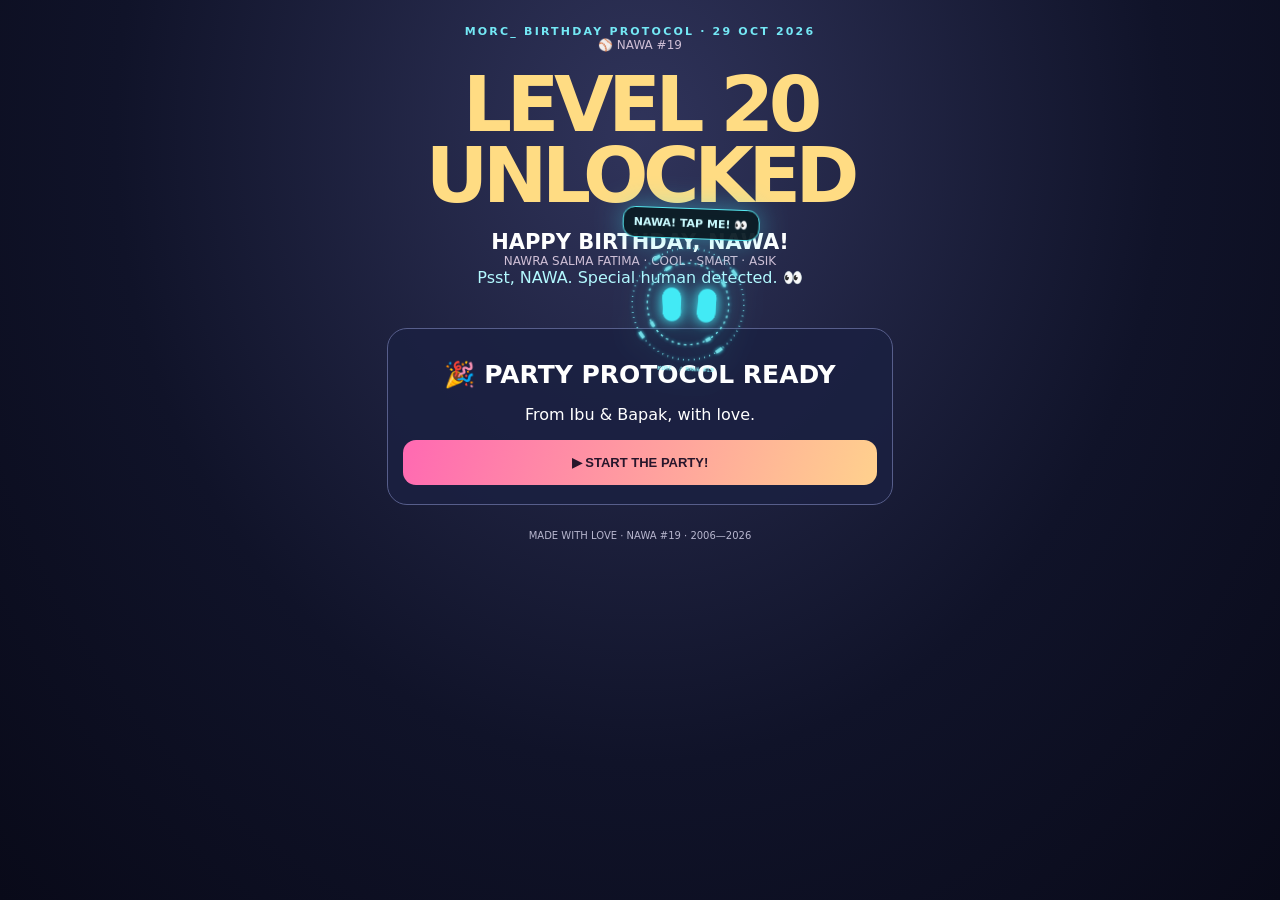
==== commit 720423f3: "feat: MORC birthday playful hop, farthest candle prompts, centered celebrations, confetti cannons an" ====
--- a/birthday-nawa/index.html
+++ b/birthday-nawa/index.html
@@ -1,3 +1,3 @@
 <!doctype html><html lang="en"><head><meta charset="utf-8"><meta name="viewport" content="width=device-width,initial-scale=1,viewport-fit=cover"><meta name="theme-color" content="#0c1023"><title>NAWA #19 · LEVEL 20</title><style>*{box-sizing:border-box}body{margin:0;background:radial-gradient(ellipse at 50% 15%,#30345b,#101329 58%,#090a19);color:white;font:16px system-ui;text-align:center;overflow-x:hidden}main{max-width:540px;margin:auto;min-height:100svh;padding:calc(25px + env(safe-area-inset-top)) 17px 40px}h1{font-size:clamp(46px,13vw,77px);letter-spacing:-.07em;line-height:.92;margin:18px 0;color:#ffdc83}h2{font-size:25px;margin:12px 0}.tiny{font-size:11px;letter-spacing:.2em;color:#74e8f5;font-weight:800}.name{font-weight:900;font-size:21px}.sub{font-size:12px;color:#cfbfd6}.morc{position:relative;margin:20px auto 5px;width:180px;height:145px;display:flex;align-items:center;justify-content:center;gap:18px;touch-action:manipulation;cursor:pointer}.morc:before{content:'';position:absolute;inset:0;border:1px dashed #4ce7f755;border-radius:50%;animation:spin 13s linear infinite}.eye{width:39px;height:70px;border-radius:17px;background:#42eaf5;box-shadow:0 0 30px #42eaf58c;transition:.3s cubic-bezier(.2,1.8,.3,1)}.happy .eye{height:30px;transform:rotate(-10deg)}.happy .eye:last-child{transform:rotate(10deg)}.wow .eye{height:91px}.blink .eye{height:7px}.panel{margin:17px 0;padding:19px 15px;background:#1b2041d9;border:1px solid #575e8b;border-radius:20px}.btn{border:0;border-radius:13px;padding:15px 10px;background:linear-gradient(110deg,#ff69b2,#ffd18d);color:#27162b;font-weight:900;font-size:13px;width:100%;cursor:pointer}.secondary{background:#24334f;color:#b8fbff;border:1px solid #4b7a88}.grid{display:grid;grid-template-columns:1fr 1fr;gap:9px;margin:10px 0}.hidden{display:none}.cake{position:relative;margin:24px auto 10px;width:230px;height:138px}.base{position:absolute;bottom:0;left:15px;width:200px;height:73px;border-radius:13px 13px 23px 23px;background:linear-gradient(#ffddf3 0 15%,#ff78b2 16% 70%,#bf408e 70%);box-shadow:0 8px #6d3b6d}.base:after{content:'20';display:block;font-size:33px;font-weight:900;padding:15px}.candles{position:absolute;bottom:70px;left:18px;right:18px;display:flex;justify-content:space-between}.candle{width:7px;height:37px;background:repeating-linear-gradient(40deg,#fff 0 5px,#79eaf5 5px 10px);border-radius:3px;position:relative;cursor:pointer}.flame{position:absolute;bottom:35px;left:-3px;width:13px;height:18px;border-radius:80% 10% 70% 50%;background:#ffdc68;transform:rotate(45deg);box-shadow:0 0 10px 3px #ffb64a}.off .flame{display:none}.letter{display:none;text-align:left;line-height:1.7;padding:20px;border-radius:18px;background:#30234c;margin-top:15px}.letter.open{display:block}canvas{position:fixed;inset:0;pointer-events:none;z-index:8}.sprite{position:fixed;z-index:9;font-size:40px;touch-action:none;user-select:none;cursor:grab}.foot{font-size:10px;color:#b7b6ce;margin-top:25px}#status{font-size:12px;color:#e9b5d9}@keyframes spin{to{transform:rotate(360deg)}}@media(prefers-reduced-motion:reduce){.morc:before{animation:none}}</style><style id="morc-kinetic">#morc{z-index:12;touch-action:none;will-change:transform;filter:drop-shadow(0 0 12px #42eaf544)}#morc .eye{will-change:transform,height;border-radius:40% 40% 43% 43%;transition:height .14s,transform .12s,border-radius .18s}#morc:after{content:'MORC_';position:absolute;bottom:2px;font:700 10px monospace;letter-spacing:3px;color:#78eaf0}#morc.celebrate .eye{height:24px;border-radius:50% 50% 15% 15%;transform:rotate(-18deg)}#morc.celebrate .eye:last-child{transform:rotate(18deg)}#morc.look-left .eye{transform:translateX(-11px) rotate(-9deg)}#morc.look-right .eye{transform:translateX(11px) rotate(9deg)}#morc.focus .eye{height:85px;width:31px}.candle{touch-action:manipulation}.candle.off{opacity:.55}#morc.grabbed{cursor:grabbing}#morc.celebrate{filter:drop-shadow(0 0 24px #ff79d9)}@media(prefers-reduced-motion:reduce){#morc{transition:none!important}}</style></head><body><canvas id="fx"></canvas><main><div class="tiny">MORC_ BIRTHDAY PROTOCOL · 29 OCT 2026</div><div class="sub">⚾ NAWA #19</div><h1>LEVEL 20<br>UNLOCKED</h1><div class="name">HAPPY BIRTHDAY, NAWA!</div><div class="sub">NAWRA SALMA FATIMA · COOL · SMART · ASIK</div><div id="morc" class="morc" role="button" tabindex="0"><div class="eye"></div><div class="eye"></div></div><div id="speech" style="color:#b3f9ff;min-height:43px">Psst, NAWA. Special human detected. 👀</div><section id="intro" class="panel"><h2>🎉 PARTY PROTOCOL READY</h2><p>From Ibu & Bapak, with love.</p><button id="start" class="btn">▶ START THE PARTY!</button></section><section id="party" class="panel hidden"><h2>🎂 MAKE A WISH!</h2><p>Tap all 20 candles to blow them out.</p><div class="cake"><div id="candles" class="candles"></div><div class="base"></div></div><p id="progress">20 candles glowing</p><div class="grid"><button class="btn secondary" id="fanfare">🎺 FANFARE</button><button class="btn secondary" id="confetti">🎊 CONFETTI</button><button class="btn secondary" id="ball">⚾ THROW BALL</button><button class="btn secondary" id="dance">🎵 MORC DANCE</button><button class="btn secondary" id="music">▶ NAWA SONG</button><button class="btn secondary" id="sound">🔊 SOUND ON</button></div><div id="status">Music slot ready for an Olivia Rodrigo track.</div><audio id="track" preload="none" src="./assets/nawa-song.mp3"></audio><button id="letterBtn" class="btn" style="margin-top:16px">💌 ONE MORE THING...</button><div id="letter" class="letter"><h2>Untuk Nawa tersayang, ❤️</h2><p>Selamat ulang tahun ke-20, anakku yang <b>cool, smart, dan asik!</b></p><p>Terus jadi Nawa yang berani, penuh mimpi, rasa ingin tahu, dan selalu jadi dirimu sendiri.</p><p>Di lapangan kamu <b>NAWA #19</b>. Di hati kami, kamu selalu nomor satu.</p><p>Semoga tahun ini penuh tawa, petualangan, teman baik, dan hal-hal yang bikin kamu bahagia. We love you more than words can say.</p><p><b>PARTY PARTY PARTYYYY! 🎉⚾🎂</b></p><p style="text-align:right;color:#ffdc83"><b>With all our love,<br>Ibu & Bapak ❤️</b></p></div></section><div class="foot">MADE WITH LOVE · NAWA #19 · 2006—2026</div></main><script>(()=>{'use strict';const $=id=>document.getElementById(id),cv=$('fx'),g=cv.getContext('2d');let audio=null,on=true,started=false,particles=[],last=0;function resize(){cv.width=innerWidth*devicePixelRatio;cv.height=innerHeight*devicePixelRatio;g.setTransform(devicePixelRatio,0,0,devicePixelRatio,0,0)}resize();addEventListener('resize',resize);function beep(notes=[600,900,1200]){if(!on)return;try{audio??=new(window.AudioContext||window.webkitAudioContext)();audio.resume();let t=audio.currentTime;notes.forEach((f,i)=>{let o=audio.createOscillator(),v=audio.createGain(),at=t+i*.11;o.type=i%2?'triangle':'sine';o.frequency.setValueAtTime(f,at);o.frequency.exponentialRampToValueAtTime(f*1.2,at+.1);v.gain.setValueAtTime(.0001,at);v.gain.exponentialRampToValueAtTime(.075,at+.012);v.gain.exponentialRampToValueAtTime(.0001,at+.12);o.connect(v);v.connect(audio.destination);o.start(at);o.stop(at+.14)})}catch(e){}}function burst(n=130){let colors=['#42eaf5','#ff5ca9','#ffdb78','#fff','#a9a0ff'];for(let i=0;i<n;i++)particles.push({x:innerWidth*Math.random(),y:innerHeight*.12,vx:(Math.random()-.5)*13,vy:-Math.random()*12-2,life:80+Math.random()*80,c:colors[Math.random()*5|0],r:2+Math.random()*5})}function frame(t){let dt=Math.min(2,(t-last)/16||1);last=t;g.clearRect(0,0,innerWidth,innerHeight);particles=particles.filter(p=>p.life>0);for(let p of particles){p.x+=p.vx*dt;p.y+=p.vy*dt;p.vy+=.2*dt;p.life-=dt;g.globalAlpha=Math.min(1,p.life/25);g.fillStyle=p.c;g.fillRect(p.x,p.y,p.r,p.r*1.6)}g.globalAlpha=1;requestAnimationFrame(frame)}requestAnimationFrame(frame);function say(s,m='happy'){let e=$('morc');$('speech').textContent=s;e.className='morc '+m;setTimeout(()=>{if(e.className==='morc '+m)e.className='morc'},1300)}function fanfare(){beep([523,659,784,1046,1318,1568]);setTimeout(()=>beep([784,1046,1318,1760]),700)}$('start').onclick=()=>{if(started)return;started=true;$('intro').classList.add('hidden');$('party').classList.remove('hidden');fanfare();burst(220);say('NAWA #19! LEVEL 20 UNLOCKED! PARTY PARTY PARTY! 🎉','wow');for(let i=0;i<20;i++){let c=document.createElement('div');c.className='candle';c.innerHTML='<span class="flame"></span>';c.onclick=()=>{if(c.classList.contains('off'))return;c.classList.add('off');beep([730+Math.random()*200,410]);let n=20-document.querySelectorAll('.off').length;$('progress').textContent=n?n+' candles glowing':'ALL 20 OUT! MAKE A WISH! ✨';if(!n){fanfare();burst(300);say('WISH GRANTED! HAPPY BIRTHDAY, NAWA! 🎂','wow')}};$('candles').append(c)}};$('fanfare').onclick=()=>{fanfare();burst(90);say('WOOOO! NAWA! NAWA! NAWA! ⚾')};$('confetti').onclick=()=>{beep();burst(200);say('PARTY MODE: MAXIMUM CHAOS! 🎊')};$('dance').onclick=()=>{fanfare();burst(120);$('morc').animate([{transform:'translateY(0) rotate(0)'},{transform:'translateY(-30px) rotate(-12deg)'},{transform:'translateY(5px) rotate(12deg)'},{transform:'translateY(-25px) rotate(-9deg)'},{transform:'translateY(0) rotate(0)'}],{duration:1350,iterations:2});say('DANCE DANCE DANCE, NAWA! 🎶')};$('ball').onclick=()=>{let el=document.createElement('div');el.className='sprite';el.textContent='⚾';el.style.left=innerWidth*.45+'px';el.style.top=innerHeight*.5+'px';document.body.append(el);let down=null;el.onpointerdown=e=>{e.preventDefault();el.setPointerCapture(e.pointerId);down={x:e.clientX,y:e.clientY,t:performance.now()};beep([440,660])};el.onpointermove=e=>{if(down){el.style.left=e.clientX-18+'px';el.style.top=e.clientY-18+'px'}};el.onpointerup=e=>{if(!down)return;let dt=Math.max(.12,(performance.now()-down.t)/1000),vx=(e.clientX-down.x)/dt*.015,vy=(e.clientY-down.y)/dt*.015,x=e.clientX,y=e.clientY;down=null;let count=0;function fly(){x+=vx;y+=vy;vy+=.45;vx*=.995;if(x<0||x>innerWidth-40)vx*=-.85;if(y>innerHeight-50){y=innerHeight-50;vy*=-.75;beep([850,500])}el.style.left=Math.max(0,Math.min(innerWidth-40,x))+'px';el.style.top=y+'px';if(++count<300&&el.isConnected)requestAnimationFrame(fly);else el.remove()}fly();burst(30)};setTimeout(()=>el.remove(),15000);say('THROW THE BALL, MVP #19! ⚾')};$('letterBtn').onclick=()=>{let e=$('letter');e.classList.toggle('open');beep([520,780,1040,1560]);burst(110);say('Message incoming... from Ibu & Bapak. ❤️');if(e.classList.contains('open'))setTimeout(()=>e.scrollIntoView({behavior:'smooth',block:'nearest'}),100)};$('sound').onclick=()=>{on=!on;$('sound').textContent=on?'🔊 SOUND ON':'🔇 SOUND OFF'};$('music').onclick=async()=>{let a=$('track');if(!a.paused){a.pause();$('music').textContent='▶ NAWA SONG';return}try{await a.play();$('music').textContent='⏸ PAUSE SONG';$('status').textContent='Playing birthday soundtrack'}catch(e){$('status').textContent='Song file not uploaded yet. Original fanfare is ready!';fanfare()}};$('morc').onclick=()=>{beep([430,690,970]);say(['NAWA #19, MVP OF TODAY! ⚾','20 LOOKS GOOD ON YOU! ✨','IBU & BAPAK LOVE YOU! ❤️','PARTY PARTY PARTYYYY! 🎉'][Math.random()*4|0]);if(started)burst(25)};$('morc').onkeydown=e=>{if(e.key==='Enter'||e.key===' '){e.preventDefault();$('morc').click()}}})();</script><script id="morc-kinetics">(()=>{'use strict';const face=document.getElementById('morc'),cake=document.getElementById('candles'),audio=document.getElementById('track'),speech=document.getElementById('speech');let x=0,y=0,vx=0,vy=0,drag=null,last=performance.now(),partyUntil=0,lookingUntil=0,lookX=0,lookY=0,gestureTime=0,trail=[];const clamp=(v,a,b)=>Math.max(a,Math.min(b,v));const fx=document.createElement('canvas');fx.style.cssText='position:fixed;inset:0;pointer-events:none;z-index:11';document.body.append(fx);const ctx=fx.getContext('2d');function size(){fx.width=innerWidth*devicePixelRatio;fx.height=innerHeight*devicePixelRatio;ctx.setTransform(devicePixelRatio,0,0,devicePixelRatio,0,0)}size();addEventListener('resize',size);function spot(clientX,clientY){const r=face.getBoundingClientRect();let dx=clientX-(r.left+r.width/2),dy=clientY-(r.top+r.height/2);face.classList.remove('look-left','look-right');if(Math.abs(dx)>18)face.classList.add(dx<0?'look-left':'look-right');face.classList.toggle('focus',Math.abs(dy)>65);face.querySelectorAll('.eye').forEach((e,i)=>{if(!face.classList.contains('celebrate'))e.style.translate=clamp(dx/12,-12,12)+'px '+clamp(dy/18,-8,8)+'px'})}function watch(el,txt){if(!el)return;const r=el.getBoundingClientRect();lookX=r.left+r.width/2;lookY=r.top+r.height/2;lookingUntil=performance.now()+2200;vx+=clamp((lookX-innerWidth/2)/75,-5,5);vy-=4;spot(lookX,lookY);speech.textContent=txt}cake.addEventListener('click',e=>{let c=e.target.closest('.candle');if(!c)return;setTimeout(()=>{watch(c,'Got it! '+document.querySelectorAll('.candle:not(.off)').length+' more to go, NAWA! 👀');if(!document.querySelector('.candle:not(.off)'))celebrate()},40)});function celebrate(){partyUntil=performance.now()+7000;face.classList.add('celebrate');speech.textContent='ALL 20 CANDLES! NAWA #19! PARTY PARTY PARTYYYY! 🎉';setTimeout(()=>face.classList.remove('celebrate'),7200);setTimeout(()=>{const b=document.getElementById('music');if(audio.paused){audio.currentTime=28.5;audio.play().then(()=>{b.textContent='⏸ PAUSE SONG';document.getElementById('status').textContent='Birthday chorus playing!'}).catch(()=>{document.getElementById('status').textContent='Add your licensed song as assets/nawa-song.mp3 to enable automatic chorus playback.'})}},450)}face.animate([{filter:'drop-shadow(0 0 10px #42eaf5)'},{filter:'drop-shadow(0 0 32px #ff6ebc)'},{filter:'drop-shadow(0 0 10px #42eaf5)'}],{duration:500,iterations:12})}const fan=document.getElementById('fanfare');fan.addEventListener('click',()=>{partyUntil=performance.now()+4200;face.classList.add('celebrate');setTimeout(()=>face.classList.remove('celebrate'),4300)});const start=document.getElementById('start');start.addEventListener('click',()=>{partyUntil=performance.now()+2200});face.addEventListener('pointerdown',e=>{if(true){e.preventDefault();face.setPointerCapture(e.pointerId);drag={id:e.pointerId,px:e.clientX,py:e.clientY,t:performance.now(),moved:false};vx=vy=0;face.classList.add('grabbed');gestureTime=performance.now()}});face.addEventListener('pointermove',e=>{if(!drag||drag.id!==e.pointerId)return;let now=performance.now(),dt=Math.max(12,now-drag.t),dx=e.clientX-drag.px,dy=e.clientY-drag.py;x+=dx;y+=dy;vx=clamp(dx/dt*16,-25,25);vy=clamp(dy/dt*16,-25,25);drag.moved ||= Math.abs(dx)+Math.abs(dy)>2;drag.px=e.clientX;drag.py=e.clientY;drag.t=now;trail.push({x:e.clientX,y:e.clientY,life:1});if(trail.length>60)trail.shift();spot(e.clientX,e.clientY)});function release(e){if(!drag||drag.id!==e.pointerId)return;face.classList.remove('grabbed');if(drag.moved){e.stopPropagation();speech.textContent='WHEEEE! YOU CAUGHT MORC_! ✨'}drag=null}face.addEventListener('pointerup',release);face.addEventListener('pointercancel',release);document.addEventListener('pointermove',e=>{if(!drag&&performance.now()>lookingUntil)spot(e.clientX,e.clientY)},{passive:true});function tick(now){let dt=clamp((now-last)/16.67,.1,2);last=now;const base=face.getBoundingClientRect();if(!drag){if(now<partyUntil){vx+=(Math.random()-.5)*3.6;vy+=(-Math.sin(now/140)*1.8-.2)*dt}else if(now<lookingUntil){vx+=clamp((lookX-innerWidth/2-x)/180,-.45,.45)*dt;vy+=clamp((lookY-innerHeight*.32-y)/230,-.3,.3)*dt;vx*=.95;vy*=.95}else{vx*=Math.pow(.93,dt);vy*=Math.pow(.93,dt);x+=(Math.sin(now/1100)*22-x)*.015*dt;y+=(Math.sin(now/730)*10-y)*.018*dt;if(Math.random()<.003){vx+=(Math.random()-.5)*5;vy-=3}}x+=vx*dt;y+=vy*dt;let limX=Math.max(10,(innerWidth-base.width)/2),limY=160;x=clamp(x,-limX,limX);y=clamp(y,-limY,limY);if(Math.abs(x)>=limX)vx*=-.7;if(Math.abs(y)>=limY)vy*=-.7}face.style.transform='translate3d('+x+'px,'+y+'px,0) rotate('+clamp(vx*1.6,-24,24)+'deg)';if(now<lookingUntil&&!drag)spot(lookX,lookY);ctx.clearRect(0,0,innerWidth,innerHeight);trail=trail.filter(p=>p.life>.02);for(let p of trail){p.life*=.92;ctx.beginPath();ctx.arc(p.x,p.y,3+8*p.life,0,Math.PI*2);ctx.fillStyle='rgba(66,234,245,'+(p.life*.45)+')';ctx.fill()}if((now<partyUntil||Math.abs(vx)+Math.abs(vy)>2)&&!drag&&Math.random()<.5){const r=face.getBoundingClientRect();trail.push({x:r.left+r.width/2,y:r.top+r.height/2,life:1})}requestAnimationFrame(tick)}requestAnimationFrame(tick);const music=document.getElementById('music');music.textContent='▶ BIRTHDAY CHORUS';audio.addEventListener('ended',()=>music.textContent='▶ BIRTHDAY CHORUS');audio.addEventListener('error',()=>document.getElementById('status').textContent='Music file not yet provided — fanfare remains available.');})();</script><script id="nawa-finale">(()=>{const track=document.getElementById('track'),status=document.getElementById('status'),start=document.getElementById('start'),candles=document.getElementById('candles'),fan=document.getElementById('fanfare');let armed=false,finale=false;track.loop=false;let fadeStart=0;function fade(){track.volume=0;fadeStart=performance.now();function step(){if(track.paused)return;track.volume=Math.min(1,(performance.now()-fadeStart)/500);if(track.volume<1)requestAnimationFrame(step)}requestAnimationFrame(step)}track.addEventListener('play',fade);track.preload='auto';track.addEventListener('ended',()=>{track.currentTime=28.5;track.play().catch(()=>{})});function tone(freq,t,d=.13,type='triangle',gain=.065){try{const ac=window.__nawaAc??(window.__nawaAc=new(window.AudioContext||window.webkitAudioContext)());ac.resume();let o=ac.createOscillator(),g=ac.createGain();o.type=type;o.frequency.setValueAtTime(freq,ac.currentTime+t);o.frequency.exponentialRampToValueAtTime(freq*.65,ac.currentTime+t+d);g.gain.setValueAtTime(.0001,ac.currentTime+t);g.gain.exponentialRampToValueAtTime(gain,ac.currentTime+t+.009);g.gain.exponentialRampToValueAtTime(.0001,ac.currentTime+t+d);o.connect(g);g.connect(ac.destination);o.start(ac.currentTime+t);o.stop(ac.currentTime+t+d+.02)}catch(e){}}function fireworks(){for(let i=0;i<11;i++){let t=i*.075;setTimeout(()=>{tone(150+Math.random()*300,0,.09,'sawtooth',.038);tone(60+Math.random()*50,.07,.3,'triangle',.05)},t*1000)}}function horns(){[523,659,784,1046,1318,1568,2093].forEach((n,i)=>tone(n,i*.095,.19,'sawtooth',.034));fireworks()}function playChorus(){if(finale)return;finale=true;horns();let audio=track;audio.currentTime=28.5;audio.play().then(()=>{status.textContent='🎵 Olivia Rodrigo — good 4 u · looping from 00:28.50';document.getElementById('music').textContent='⏸ PAUSE SONG'}).catch(()=>{status.textContent='🎵 Chorus ready — tap BIRTHDAY CHORUS to start playback';});setInterval(()=>{if(!audio.paused&&audio.currentTime<28)audio.currentTime=28.5},1000)}start.addEventListener('click',()=>{armed=true;track.load();status.textContent='🎵 Birthday chorus armed for the final candle';});candles.addEventListener('click',e=>{if(!e.target.closest('.candle'))return;setTimeout(()=>{if(armed&&!candles.querySelector('.candle:not(.off)'))playChorus()},60)});fan.addEventListener('click',()=>horns());document.getElementById('confetti').addEventListener('click',()=>fireworks());document.getElementById('music').addEventListener('click',()=>{if(track.paused&&track.currentTime<28)track.currentTime=28.5});})();</script><style id="overlay-morc-css">#morc,#realMorcWrap{display:none!important}#morcOverlay{position:fixed;left:0;top:0;width:100%;height:100%;pointer-events:none;z-index:25;overflow:hidden}#morcActor{position:absolute;left:50%;top:28%;width:136px;height:136px;transform:translate(-50%,-50%);pointer-events:auto;touch-action:none;cursor:grab;user-select:none;-webkit-user-select:none;filter:drop-shadow(0 0 14px #42eaf577);will-change:left,top,transform}#morcActor:active{cursor:grabbing}#morcArt{width:100%;height:100%;display:block;pointer-events:none}#morcBubble{position:absolute;bottom:133px;left:50%;transform:translateX(-50%);width:max-content;max-width:210px;background:#0a1922ee;border:1px solid #55e9f0;border-radius:12px;padding:8px 10px;font:700 11px system-ui;color:#c9fbff;text-align:center;opacity:0;transition:opacity .2s;pointer-events:none}#morcBubble.visible{opacity:1}@media(prefers-reduced-motion:reduce){#morcActor{transition:none}}</style>
 <div id="morcOverlay" aria-label="MORC birthday companion"><div id="morcActor" role="button" tabindex="0" aria-label="Drag, tap or flick MORC"><div id="morcBubble"></div><canvas id="morcArt" width="280" height="280"></canvas></div></div>
-<script id="overlay-morc-js">(()=>{'use strict';const actor=document.getElementById('morcActor'),canvas=document.getElementById('morcArt'),g=canvas.getContext('2d'),bubble=document.getElementById('morcBubble'),candles=document.getElementById('candles');const TAU=Math.PI*2,clamp=(v,a,b)=>Math.max(a,Math.min(b,v));let x=innerWidth*.5,y=innerHeight*.28,vx=0,vy=0,drag=null,last=performance.now(),ring1=0,ring2=0,ringV1=.018,ringV2=-.013,lookX=x,lookY=y,focusUntil=0,partyUntil=0,smileUntil=0,blinkUntil=0,trail=[],sparkles=[],lastIdle=0,hasStarted=false,bubbleTimer=0;function speak(t,ms=1600){bubble.textContent=t;bubble.classList.add('visible');clearTimeout(bubbleTimer);bubbleTimer=setTimeout(()=>bubble.classList.remove('visible'),ms)}function burst(n=35){for(let i=0;i<n;i++){const a=Math.random()*TAU,sp=2+Math.random()*9;sparkles.push({x,y,vx:Math.cos(a)*sp,vy:Math.sin(a)*sp-3,t:55+Math.random()*50,c:['#42eaf5','#ff79bd','#ffdb72','#fff'][i%4]})}}function happy(ms=4400){partyUntil=performance.now()+ms;smileUntil=partyUntil;ringV1=.13;ringV2=-.105;vx+=(Math.random()-.5)*14;vy=-18;burst(75);speak('NAWA #19! PARTY PARTY PARTY! 🎉',2400)}function watch(el){if(!el)return;const r=el.getBoundingClientRect();lookX=r.left+r.width/2;lookY=r.top+r.height/2;focusUntil=performance.now()+2300;smileUntil=performance.now()+500;vx+=clamp((lookX-x)*.035,-7,7);vy+=clamp((lookY-y)*.02,-5,5);speak('HEY NAWA! THIS ONE! 👀',1100)}function nextCandle(){const lit=[...candles.querySelectorAll('.candle:not(.off)')];if(!lit.length){happy(8000);return}const next=lit.reduce((a,b)=>{const ar=a.getBoundingClientRect(),br=b.getBoundingClientRect();return Math.abs(ar.left-x)<Math.abs(br.left-x)?a:b});watch(next)}candles.addEventListener('click',e=>{if(!e.target.closest('.candle'))return;setTimeout(()=>{nextCandle()},100)});['fanfare','confetti','dance'].forEach(id=>document.getElementById(id)?.addEventListener('click',()=>happy(id==='dance'?6500:4400)));document.getElementById('start').addEventListener('click',()=>{hasStarted=true;happy(2400)});actor.addEventListener('pointerdown',e=>{e.preventDefault();actor.setPointerCapture(e.pointerId);drag={id:e.pointerId,x:e.clientX,y:e.clientY,t:performance.now(),moved:false};vx=vy=0;speak('WHEEEE! ✨',650);smileUntil=performance.now()+900});actor.addEventListener('pointermove',e=>{if(!drag||e.pointerId!==drag.id)return;const now=performance.now(),dt=Math.max(12,now-drag.t),dx=e.clientX-drag.x,dy=e.clientY-drag.y;x+=dx;y+=dy;vx=clamp(dx/dt*16,-24,24);vy=clamp(dy/dt*16,-24,24);drag.moved ||=Math.abs(dx)+Math.abs(dy)>2;drag.x=e.clientX;drag.y=e.clientY;drag.t=now;trail.push({x,y,t:1});if(trail.length>30)trail.shift()});function release(e){if(!drag||e.pointerId!==drag.id)return;const moved=drag.moved;drag=null;if(moved){burst(12);speak('CATCH ME IF YOU CAN! ⚾',1000)}else{smileUntil=performance.now()+1300;vy=-8;burst(16);speak('BOOP! HAPPY BIRTHDAY NAWA! 💖',1400)}}actor.addEventListener('pointerup',release);actor.addEventListener('pointercancel',release);actor.addEventListener('keydown',e=>{if(e.key==='Enter'||e.key===' '){e.preventDefault();smileUntil=performance.now()+1200;burst(20);speak('HAPPY BIRTHDAY! 🎂')}});function eye(cx,cy,w,h,tilt){g.save();g.translate(cx,cy);g.rotate(tilt);g.shadowColor='#42eaf5';g.shadowBlur=23;g.fillStyle='#42eaf5';g.beginPath();g.roundRect(-w/2,-h/2,w,h,Math.min(23,w/2));g.fill();g.restore()}function draw(now){g.clearRect(0,0,280,280);const happyNow=now<smileUntil||now<partyUntil,blink=now<blinkUntil,dx=clamp((lookX-x)/innerWidth,-1,1),dy=clamp((lookY-y)/innerHeight,-1,1);g.save();g.translate(140,140);g.strokeStyle='#72dce6';g.lineWidth=3;g.shadowColor='#42eaf5';g.shadowBlur=7;for(let j=0;j<2;j++){g.save();g.rotate(j?ring2:ring1);g.setLineDash(j?[2,9]:[5,8]);g.beginPath();g.arc(0,0,j?115:84,0,TAU);g.stroke();g.setLineDash([]);for(let k=0;k<4;k++){const a=k*Math.PI/2;g.beginPath();g.arc(0,0,j?115:84,a,a+.13);g.lineWidth=7;g.stroke()}g.restore()}g.shadowBlur=0;const shift=now<focusUntil?dx*12:Math.sin(now/700)*3;const ey=now<focusUntil?dy*9:Math.sin(now/910)*2;eye(-36+shift,ey,38,happyNow?27:blink?4:69,happyNow?-.19:-.05);eye(36+shift,ey,38,happyNow?27:blink?4:69,happyNow?.19:.05);g.restore();g.fillStyle='#89f2f8';g.font='bold 12px monospace';g.textAlign='center';g.fillText('MORC_ / NAWA #19',140,278)}function tick(now){const dt=clamp((now-last)/16.7,.2,2);last=now;if(!drag){if(now<partyUntil){vx+=(Math.random()-.5)*2.8;vy+=(-.65+Math.sin(now/160)*.5)*dt;vx*=.986;vy*=.99;if(Math.random()<.025){vy=-13-Math.random()*7;vx+=(Math.random()-.5)*13;burst(9)}}else if(now<focusUntil){vx+=(lookX-x)*.003*dt;vy+=(lookY-90-y)*.002*dt;vx*=.96;vy*=.96}else{vx*=.95;vy*=.95;vx+=Math.sin(now/900)*.07*dt;vy+=Math.sin(now/670)*.065*dt;if(now-lastIdle>2700){lastIdle=now;vx+=(Math.random()-.5)*5;vy+=(Math.random()-.5)*4;if(Math.random()<.3){blinkUntil=now+140}}}x+=vx*dt;y+=vy*dt;const minY=75,maxY=innerHeight-75;if(x<70){x=70;vx=Math.abs(vx)*.7}if(x>innerWidth-70){x=innerWidth-70;vx=-Math.abs(vx)*.7}if(y<minY){y=minY;vy=Math.abs(vy)*.6}if(y>maxY){y=maxY;vy=-Math.abs(vy)*.7}}ring1+=ringV1*dt;ring2+=ringV2*dt;ringV1+=(now<partyUntil?.14:.018-ringV1)*.045;ringV2+=(now<partyUntil?-.12:-.013-ringV2)*.045;actor.style.left=x+'px';actor.style.top=y+'px';actor.style.transform='translate(-50%,-50%) rotate('+clamp(vx*1.2,-17,17)+'deg) scale('+(now<partyUntil?1+.07*Math.sin(now/110):1)+')';draw(now);const fx=document.getElementById('morcOverlay');let overlay=fx.querySelector('#morcParticles');if(!overlay){overlay=document.createElement('canvas');overlay.id='morcParticles';overlay.style.cssText='position:absolute;inset:0;width:100%;height:100%;pointer-events:none';fx.prepend(overlay)}if(overlay.width!==innerWidth||overlay.height!==innerHeight){overlay.width=innerWidth;overlay.height=innerHeight}const c=overlay.getContext('2d');c.clearRect(0,0,innerWidth,innerHeight);trail=trail.filter(p=>p.t>.025);for(const p of trail){p.t*=.91;c.fillStyle='rgba(66,234,245,'+(p.t*.55)+')';c.beginPath();c.arc(p.x,p.y,3+10*p.t,0,TAU);c.fill()}sparkles=sparkles.filter(p=>p.t>0);for(const p of sparkles){p.x+=p.vx*dt;p.y+=p.vy*dt;p.vy+=.13*dt;p.t-=dt;c.globalAlpha=Math.min(1,p.t/25);c.fillStyle=p.c;c.fillRect(p.x,p.y,4,8)}c.globalAlpha=1;if(now<partyUntil&&Math.random()<.7)trail.push({x,y,t:1});requestAnimationFrame(tick)}requestAnimationFrame(tick);setTimeout(()=>speak('NAWA! TAP ME! 👀',1900),900);})();</script></body></html>+<script id="overlay-morc-js">(()=>{'use strict';const actor=document.getElementById('morcActor'),canvas=document.getElementById('morcArt'),g=canvas.getContext('2d'),bubble=document.getElementById('morcBubble'),candles=document.getElementById('candles');const TAU=Math.PI*2,clamp=(v,a,b)=>Math.max(a,Math.min(b,v));let x=innerWidth*.5,y=innerHeight*.28,vx=0,vy=0,drag=null,last=performance.now(),ring1=0,ring2=0,ringV1=.018,ringV2=-.013,lookX=x,lookY=y,focusUntil=0,partyUntil=0,smileUntil=0,blinkUntil=0,trail=[],sparkles=[],lastIdle=0,hasStarted=false,bubbleTimer=0,lastCandleX=innerWidth/2,hopUntil=0,hopStart=0,hopFromX=0,hopFromY=0,hopToX=0,hopToY=0,hopProgress=0,confetti=[];function speak(t,ms=1600){bubble.textContent=t;bubble.classList.add('visible');clearTimeout(bubbleTimer);bubbleTimer=setTimeout(()=>bubble.classList.remove('visible'),ms)}function burst(n=35){for(let i=0;i<n;i++){const a=Math.random()*TAU,sp=2+Math.random()*9;sparkles.push({x,y,vx:Math.cos(a)*sp,vy:Math.sin(a)*sp-3,t:55+Math.random()*50,c:['#42eaf5','#ff79bd','#ffdb72','#fff'][i%4]})}}function happy(ms=4400){partyUntil=performance.now()+ms;smileUntil=partyUntil;ringV1=.13;ringV2=-.105;vx=clamp((innerWidth/2-x)*.035,-9,9);vy=-8;burst(85);speak('NAWA #19! PARTY PARTY PARTY! 🎉',2400)}function watch(el){if(!el)return;const r=el.getBoundingClientRect();lookX=r.left+r.width/2;lookY=r.top+r.height/2;focusUntil=performance.now()+2600;smileUntil=performance.now()+900;hopStart=performance.now();hopUntil=hopStart+800;hopFromX=x;hopFromY=y;hopToX=clamp(lookX,80,innerWidth-80);hopToY=clamp(lookY-105,120,innerHeight-120);vx=vy=0;speak('NAWA, THIS ONE! 👀',1300)}function nextCandle(){const lit=[...candles.querySelectorAll('.candle:not(.off)')];if(!lit.length){happy(8000);rain(500,true);return}const next=lit.reduce((a,b)=>{const ar=a.getBoundingClientRect(),br=b.getBoundingClientRect();return Math.abs(ar.left+ar.width/2-lastCandleX)>Math.abs(br.left+br.width/2-lastCandleX)?a:b});watch(next);const n=lit.length;if(n<=5)speak(n===1?'AYO NAW, 1 LAGIII! 🎂':n===5?'AYO NAW, 5 LAGI! ✨':'AYO NAW, '+n+' LAGI! ⚾',1900)}candles.addEventListener('click',e=>{const tapped=e.target.closest('.candle');if(!tapped)return;const rr=tapped.getBoundingClientRect();lastCandleX=rr.left+rr.width/2;setTimeout(()=>{nextCandle()},100)});function rain(n,fromBottom=false){const colors=['#42eaf5','#ff72bb','#ffdc75','#ffffff','#a38aff'];for(let i=0;i<n;i++){const cx=fromBottom?Math.random()*innerWidth:x+(Math.random()-.5)*70,cy=fromBottom?innerHeight+Math.random()*90:y+(Math.random()-.5)*65;confetti.push({x:cx,y:cy,vx:(Math.random()-.5)*(fromBottom?9:14),vy:fromBottom?-10-Math.random()*18:-4-Math.random()*12,spin:Math.random()*6,t:130+Math.random()*100,c:colors[i%colors.length],w:3+Math.random()*5})}if(confetti.length>1000)confetti.splice(0,confetti.length-1000)}document.getElementById('fanfare')?.addEventListener('click',()=>{happy(5000);rain(440,true)});document.getElementById('confetti')?.addEventListener('click',()=>{burst(120);rain(480,false)});document.getElementById('dance')?.addEventListener('click',()=>happy(6500));document.getElementById('start').addEventListener('click',()=>{hasStarted=true;happy(2400)});actor.addEventListener('pointerdown',e=>{e.preventDefault();actor.setPointerCapture(e.pointerId);drag={id:e.pointerId,x:e.clientX,y:e.clientY,t:performance.now(),moved:false};vx=vy=0;speak('WHEEEE! ✨',650);smileUntil=performance.now()+900});actor.addEventListener('pointermove',e=>{if(!drag||e.pointerId!==drag.id)return;const now=performance.now(),dt=Math.max(12,now-drag.t),dx=e.clientX-drag.x,dy=e.clientY-drag.y;x+=dx;y+=dy;vx=clamp(dx/dt*16,-24,24);vy=clamp(dy/dt*16,-24,24);drag.moved ||=Math.abs(dx)+Math.abs(dy)>2;drag.x=e.clientX;drag.y=e.clientY;drag.t=now;trail.push({x,y,t:1});if(trail.length>65)trail.shift();if(Math.random()<.7)burst(2)});function release(e){if(!drag||e.pointerId!==drag.id)return;const moved=drag.moved;drag=null;if(moved){burst(12);speak('CATCH ME IF YOU CAN! ⚾',1000)}else{smileUntil=performance.now()+1300;vy=-7;burst(55);rain(90,false);speak('BOOP! HAPPY BIRTHDAY NAWA! 💖',1400)}}actor.addEventListener('pointerup',release);actor.addEventListener('pointercancel',release);actor.addEventListener('keydown',e=>{if(e.key==='Enter'||e.key===' '){e.preventDefault();smileUntil=performance.now()+1200;burst(20);speak('HAPPY BIRTHDAY! 🎂')}});function eye(cx,cy,w,h,tilt){g.save();g.translate(cx,cy);g.rotate(tilt);g.shadowColor='#42eaf5';g.shadowBlur=23;g.fillStyle='#42eaf5';g.beginPath();g.roundRect(-w/2,-h/2,w,h,Math.min(23,w/2));g.fill();g.restore()}function draw(now){g.clearRect(0,0,280,280);const happyNow=now<smileUntil||now<partyUntil,blink=now<blinkUntil,dx=clamp((lookX-x)/innerWidth,-1,1),dy=clamp((lookY-y)/innerHeight,-1,1);g.save();g.translate(140,140);g.strokeStyle='#72dce6';g.lineWidth=3;g.shadowColor='#42eaf5';g.shadowBlur=7;for(let j=0;j<2;j++){g.save();g.rotate(j?ring2:ring1);g.setLineDash(j?[2,9]:[5,8]);g.beginPath();g.arc(0,0,j?115:84,0,TAU);g.stroke();g.setLineDash([]);for(let k=0;k<4;k++){const a=k*Math.PI/2;g.beginPath();g.arc(0,0,j?115:84,a,a+.13);g.lineWidth=7;g.stroke()}g.restore()}g.shadowBlur=0;const shift=now<focusUntil?dx*12:Math.sin(now/700)*3;const ey=now<focusUntil?dy*9:Math.sin(now/910)*2;eye(-36+shift,ey,38,happyNow?27:blink?4:69,happyNow?-.19:-.05);eye(36+shift,ey,38,happyNow?27:blink?4:69,happyNow?.19:.05);g.restore();g.fillStyle='#89f2f8';g.font='bold 12px monospace';g.textAlign='center';g.fillText('MORC_ / NAWA #19',140,278)}function tick(now){const dt=clamp((now-last)/16.7,.2,2);last=now;if(!drag){if(now<hopUntil){const p=clamp((now-hopStart)/800,0,1),e=p*p*(3-2*p);x=hopFromX+(hopToX-hopFromX)*e;y=hopFromY+(hopToY-hopFromY)*e-Math.sin(Math.PI*p)*75;vx=vy=0}else if(now<partyUntil){vx+=(innerWidth*.5-x)*.003*dt+(Math.random()-.5)*.65;vy+=(innerHeight*.36-y)*.004*dt;vx*=.95;vy*=.94;if(Math.random()<.045){vy=-6-Math.random()*5;vx+=(Math.random()-.5)*7;burst(12)}}else if(now<focusUntil){vx+=(lookX-x)*.003*dt;vy+=(lookY-90-y)*.002*dt;vx*=.96;vy*=.96}else{vx*=.95;vy*=.95;vx+=Math.sin(now/900)*.07*dt;vy+=Math.sin(now/670)*.065*dt;if(now-lastIdle>2700){lastIdle=now;vx+=(Math.random()-.5)*5;vy+=(Math.random()-.5)*4;if(Math.random()<.3){blinkUntil=now+140}}}if(now>=hopUntil){x+=vx*dt;y+=vy*dt}const minY=innerHeight*.16,maxY=innerHeight-75;if(x<70){x=70;vx=Math.abs(vx)*.7}if(x>innerWidth-70){x=innerWidth-70;vx=-Math.abs(vx)*.7}if(y<minY){y=minY;vy=Math.abs(vy)*.6}if(y>maxY){y=maxY;vy=-Math.abs(vy)*.7}}ring1+=ringV1*dt;ring2+=ringV2*dt;ringV1+=(now<partyUntil?.14:.018-ringV1)*.045;ringV2+=(now<partyUntil?-.12:-.013-ringV2)*.045;actor.style.left=x+'px';actor.style.top=y+'px';actor.style.transform='translate(-50%,-50%) rotate('+clamp(vx*1.2,-17,17)+'deg) scale('+(now<partyUntil?1+.07*Math.sin(now/110):1)+')';draw(now);const fx=document.getElementById('morcOverlay');let overlay=fx.querySelector('#morcParticles');if(!overlay){overlay=document.createElement('canvas');overlay.id='morcParticles';overlay.style.cssText='position:absolute;inset:0;width:100%;height:100%;pointer-events:none';fx.prepend(overlay)}if(overlay.width!==innerWidth||overlay.height!==innerHeight){overlay.width=innerWidth;overlay.height=innerHeight}const c=overlay.getContext('2d');c.clearRect(0,0,innerWidth,innerHeight);trail=trail.filter(p=>p.t>.025);for(const p of trail){p.t*=.91;c.fillStyle='rgba(66,234,245,'+(p.t*.55)+')';c.beginPath();c.arc(p.x,p.y,3+10*p.t,0,TAU);c.fill()}sparkles=sparkles.filter(p=>p.t>0);for(const p of sparkles){p.x+=p.vx*dt;p.y+=p.vy*dt;p.vy+=.13*dt;p.t-=dt;c.globalAlpha=Math.min(1,p.t/25);c.fillStyle=p.c;c.fillRect(p.x,p.y,4,8)}c.globalAlpha=1;for(let i=confetti.length-1;i>=0;i--){const p=confetti[i];p.x+=p.vx*dt;p.y+=p.vy*dt;p.vy+=.22*dt;p.vx*=.997;p.spin+=.11*dt;p.t-=dt;const ddx=p.x-x,ddy=p.y-y,dist=Math.hypot(ddx,ddy);if(dist<85&&dist>1){p.vx+=ddx/dist*.9*dt;p.vy+=ddy/dist*.9*dt;vx-=ddx/dist*.008;vy-=ddy/dist*.008}c.save();c.translate(p.x,p.y);c.rotate(p.spin);c.globalAlpha=Math.min(1,p.t/35);c.fillStyle=p.c;c.fillRect(-p.w/2,-p.w/2,p.w,p.w*1.7);c.restore();if(p.t<=0||p.y>innerHeight+100)confetti.splice(i,1)}if(now<partyUntil&&Math.random()<.7)trail.push({x,y,t:1});requestAnimationFrame(tick)}requestAnimationFrame(tick);setTimeout(()=>speak('NAWA! TAP ME! 👀',1900),900);})();</script></body></html>
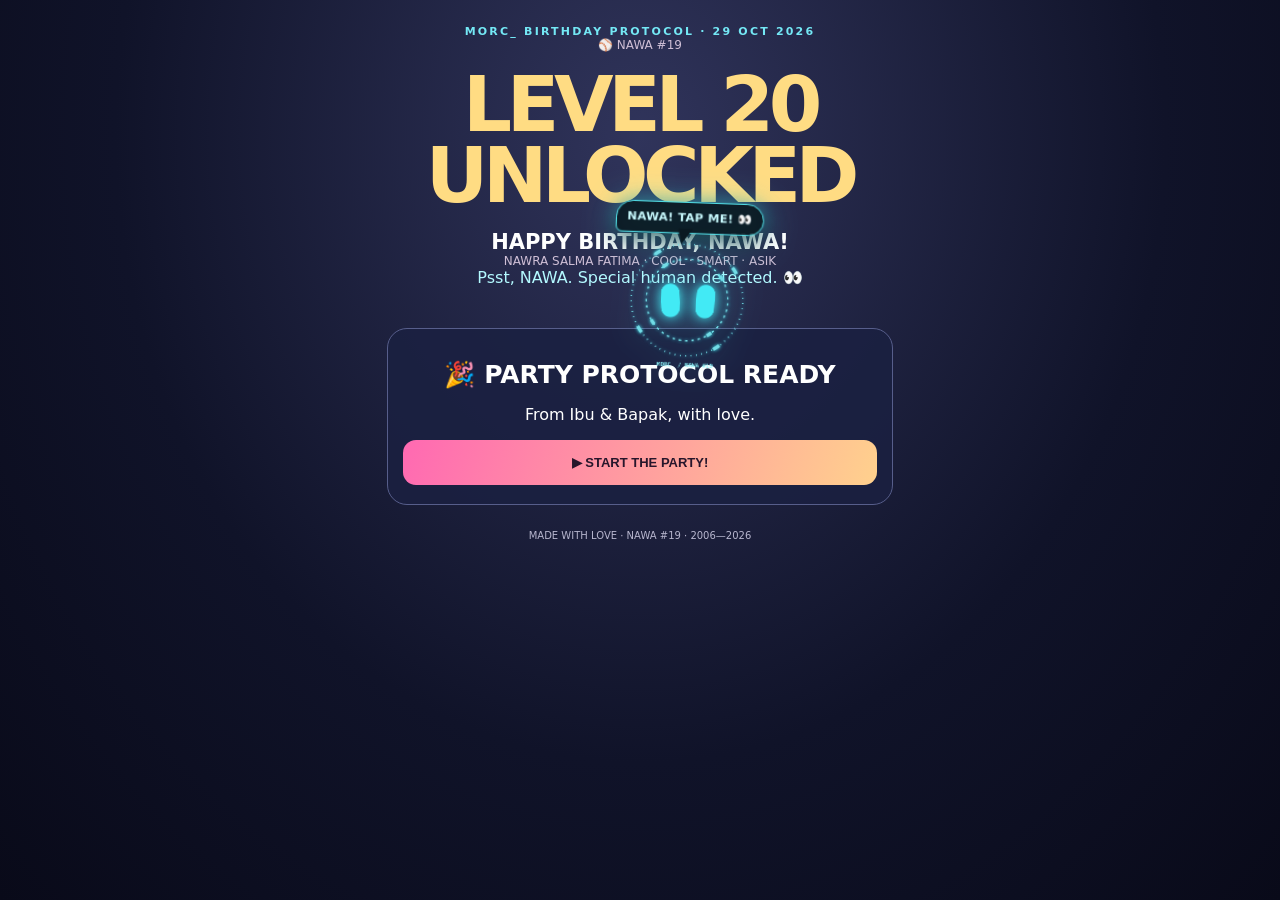
==== commit d803fc2f: "feat: comic kinetic birthday speech, varied candle hops, gentle full-screen movement, concert lights" ====
--- a/birthday-nawa/index.html
+++ b/birthday-nawa/index.html
@@ -1,3 +1,3 @@
-<!doctype html><html lang="en"><head><meta charset="utf-8"><meta name="viewport" content="width=device-width,initial-scale=1,viewport-fit=cover"><meta name="theme-color" content="#0c1023"><title>NAWA #19 · LEVEL 20</title><style>*{box-sizing:border-box}body{margin:0;background:radial-gradient(ellipse at 50% 15%,#30345b,#101329 58%,#090a19);color:white;font:16px system-ui;text-align:center;overflow-x:hidden}main{max-width:540px;margin:auto;min-height:100svh;padding:calc(25px + env(safe-area-inset-top)) 17px 40px}h1{font-size:clamp(46px,13vw,77px);letter-spacing:-.07em;line-height:.92;margin:18px 0;color:#ffdc83}h2{font-size:25px;margin:12px 0}.tiny{font-size:11px;letter-spacing:.2em;color:#74e8f5;font-weight:800}.name{font-weight:900;font-size:21px}.sub{font-size:12px;color:#cfbfd6}.morc{position:relative;margin:20px auto 5px;width:180px;height:145px;display:flex;align-items:center;justify-content:center;gap:18px;touch-action:manipulation;cursor:pointer}.morc:before{content:'';position:absolute;inset:0;border:1px dashed #4ce7f755;border-radius:50%;animation:spin 13s linear infinite}.eye{width:39px;height:70px;border-radius:17px;background:#42eaf5;box-shadow:0 0 30px #42eaf58c;transition:.3s cubic-bezier(.2,1.8,.3,1)}.happy .eye{height:30px;transform:rotate(-10deg)}.happy .eye:last-child{transform:rotate(10deg)}.wow .eye{height:91px}.blink .eye{height:7px}.panel{margin:17px 0;padding:19px 15px;background:#1b2041d9;border:1px solid #575e8b;border-radius:20px}.btn{border:0;border-radius:13px;padding:15px 10px;background:linear-gradient(110deg,#ff69b2,#ffd18d);color:#27162b;font-weight:900;font-size:13px;width:100%;cursor:pointer}.secondary{background:#24334f;color:#b8fbff;border:1px solid #4b7a88}.grid{display:grid;grid-template-columns:1fr 1fr;gap:9px;margin:10px 0}.hidden{display:none}.cake{position:relative;margin:24px auto 10px;width:230px;height:138px}.base{position:absolute;bottom:0;left:15px;width:200px;height:73px;border-radius:13px 13px 23px 23px;background:linear-gradient(#ffddf3 0 15%,#ff78b2 16% 70%,#bf408e 70%);box-shadow:0 8px #6d3b6d}.base:after{content:'20';display:block;font-size:33px;font-weight:900;padding:15px}.candles{position:absolute;bottom:70px;left:18px;right:18px;display:flex;justify-content:space-between}.candle{width:7px;height:37px;background:repeating-linear-gradient(40deg,#fff 0 5px,#79eaf5 5px 10px);border-radius:3px;position:relative;cursor:pointer}.flame{position:absolute;bottom:35px;left:-3px;width:13px;height:18px;border-radius:80% 10% 70% 50%;background:#ffdc68;transform:rotate(45deg);box-shadow:0 0 10px 3px #ffb64a}.off .flame{display:none}.letter{display:none;text-align:left;line-height:1.7;padding:20px;border-radius:18px;background:#30234c;margin-top:15px}.letter.open{display:block}canvas{position:fixed;inset:0;pointer-events:none;z-index:8}.sprite{position:fixed;z-index:9;font-size:40px;touch-action:none;user-select:none;cursor:grab}.foot{font-size:10px;color:#b7b6ce;margin-top:25px}#status{font-size:12px;color:#e9b5d9}@keyframes spin{to{transform:rotate(360deg)}}@media(prefers-reduced-motion:reduce){.morc:before{animation:none}}</style><style id="morc-kinetic">#morc{z-index:12;touch-action:none;will-change:transform;filter:drop-shadow(0 0 12px #42eaf544)}#morc .eye{will-change:transform,height;border-radius:40% 40% 43% 43%;transition:height .14s,transform .12s,border-radius .18s}#morc:after{content:'MORC_';position:absolute;bottom:2px;font:700 10px monospace;letter-spacing:3px;color:#78eaf0}#morc.celebrate .eye{height:24px;border-radius:50% 50% 15% 15%;transform:rotate(-18deg)}#morc.celebrate .eye:last-child{transform:rotate(18deg)}#morc.look-left .eye{transform:translateX(-11px) rotate(-9deg)}#morc.look-right .eye{transform:translateX(11px) rotate(9deg)}#morc.focus .eye{height:85px;width:31px}.candle{touch-action:manipulation}.candle.off{opacity:.55}#morc.grabbed{cursor:grabbing}#morc.celebrate{filter:drop-shadow(0 0 24px #ff79d9)}@media(prefers-reduced-motion:reduce){#morc{transition:none!important}}</style></head><body><canvas id="fx"></canvas><main><div class="tiny">MORC_ BIRTHDAY PROTOCOL · 29 OCT 2026</div><div class="sub">⚾ NAWA #19</div><h1>LEVEL 20<br>UNLOCKED</h1><div class="name">HAPPY BIRTHDAY, NAWA!</div><div class="sub">NAWRA SALMA FATIMA · COOL · SMART · ASIK</div><div id="morc" class="morc" role="button" tabindex="0"><div class="eye"></div><div class="eye"></div></div><div id="speech" style="color:#b3f9ff;min-height:43px">Psst, NAWA. Special human detected. 👀</div><section id="intro" class="panel"><h2>🎉 PARTY PROTOCOL READY</h2><p>From Ibu & Bapak, with love.</p><button id="start" class="btn">▶ START THE PARTY!</button></section><section id="party" class="panel hidden"><h2>🎂 MAKE A WISH!</h2><p>Tap all 20 candles to blow them out.</p><div class="cake"><div id="candles" class="candles"></div><div class="base"></div></div><p id="progress">20 candles glowing</p><div class="grid"><button class="btn secondary" id="fanfare">🎺 FANFARE</button><button class="btn secondary" id="confetti">🎊 CONFETTI</button><button class="btn secondary" id="ball">⚾ THROW BALL</button><button class="btn secondary" id="dance">🎵 MORC DANCE</button><button class="btn secondary" id="music">▶ NAWA SONG</button><button class="btn secondary" id="sound">🔊 SOUND ON</button></div><div id="status">Music slot ready for an Olivia Rodrigo track.</div><audio id="track" preload="none" src="./assets/nawa-song.mp3"></audio><button id="letterBtn" class="btn" style="margin-top:16px">💌 ONE MORE THING...</button><div id="letter" class="letter"><h2>Untuk Nawa tersayang, ❤️</h2><p>Selamat ulang tahun ke-20, anakku yang <b>cool, smart, dan asik!</b></p><p>Terus jadi Nawa yang berani, penuh mimpi, rasa ingin tahu, dan selalu jadi dirimu sendiri.</p><p>Di lapangan kamu <b>NAWA #19</b>. Di hati kami, kamu selalu nomor satu.</p><p>Semoga tahun ini penuh tawa, petualangan, teman baik, dan hal-hal yang bikin kamu bahagia. We love you more than words can say.</p><p><b>PARTY PARTY PARTYYYY! 🎉⚾🎂</b></p><p style="text-align:right;color:#ffdc83"><b>With all our love,<br>Ibu & Bapak ❤️</b></p></div></section><div class="foot">MADE WITH LOVE · NAWA #19 · 2006—2026</div></main><script>(()=>{'use strict';const $=id=>document.getElementById(id),cv=$('fx'),g=cv.getContext('2d');let audio=null,on=true,started=false,particles=[],last=0;function resize(){cv.width=innerWidth*devicePixelRatio;cv.height=innerHeight*devicePixelRatio;g.setTransform(devicePixelRatio,0,0,devicePixelRatio,0,0)}resize();addEventListener('resize',resize);function beep(notes=[600,900,1200]){if(!on)return;try{audio??=new(window.AudioContext||window.webkitAudioContext)();audio.resume();let t=audio.currentTime;notes.forEach((f,i)=>{let o=audio.createOscillator(),v=audio.createGain(),at=t+i*.11;o.type=i%2?'triangle':'sine';o.frequency.setValueAtTime(f,at);o.frequency.exponentialRampToValueAtTime(f*1.2,at+.1);v.gain.setValueAtTime(.0001,at);v.gain.exponentialRampToValueAtTime(.075,at+.012);v.gain.exponentialRampToValueAtTime(.0001,at+.12);o.connect(v);v.connect(audio.destination);o.start(at);o.stop(at+.14)})}catch(e){}}function burst(n=130){let colors=['#42eaf5','#ff5ca9','#ffdb78','#fff','#a9a0ff'];for(let i=0;i<n;i++)particles.push({x:innerWidth*Math.random(),y:innerHeight*.12,vx:(Math.random()-.5)*13,vy:-Math.random()*12-2,life:80+Math.random()*80,c:colors[Math.random()*5|0],r:2+Math.random()*5})}function frame(t){let dt=Math.min(2,(t-last)/16||1);last=t;g.clearRect(0,0,innerWidth,innerHeight);particles=particles.filter(p=>p.life>0);for(let p of particles){p.x+=p.vx*dt;p.y+=p.vy*dt;p.vy+=.2*dt;p.life-=dt;g.globalAlpha=Math.min(1,p.life/25);g.fillStyle=p.c;g.fillRect(p.x,p.y,p.r,p.r*1.6)}g.globalAlpha=1;requestAnimationFrame(frame)}requestAnimationFrame(frame);function say(s,m='happy'){let e=$('morc');$('speech').textContent=s;e.className='morc '+m;setTimeout(()=>{if(e.className==='morc '+m)e.className='morc'},1300)}function fanfare(){beep([523,659,784,1046,1318,1568]);setTimeout(()=>beep([784,1046,1318,1760]),700)}$('start').onclick=()=>{if(started)return;started=true;$('intro').classList.add('hidden');$('party').classList.remove('hidden');fanfare();burst(220);say('NAWA #19! LEVEL 20 UNLOCKED! PARTY PARTY PARTY! 🎉','wow');for(let i=0;i<20;i++){let c=document.createElement('div');c.className='candle';c.innerHTML='<span class="flame"></span>';c.onclick=()=>{if(c.classList.contains('off'))return;c.classList.add('off');beep([730+Math.random()*200,410]);let n=20-document.querySelectorAll('.off').length;$('progress').textContent=n?n+' candles glowing':'ALL 20 OUT! MAKE A WISH! ✨';if(!n){fanfare();burst(300);say('WISH GRANTED! HAPPY BIRTHDAY, NAWA! 🎂','wow')}};$('candles').append(c)}};$('fanfare').onclick=()=>{fanfare();burst(90);say('WOOOO! NAWA! NAWA! NAWA! ⚾')};$('confetti').onclick=()=>{beep();burst(200);say('PARTY MODE: MAXIMUM CHAOS! 🎊')};$('dance').onclick=()=>{fanfare();burst(120);$('morc').animate([{transform:'translateY(0) rotate(0)'},{transform:'translateY(-30px) rotate(-12deg)'},{transform:'translateY(5px) rotate(12deg)'},{transform:'translateY(-25px) rotate(-9deg)'},{transform:'translateY(0) rotate(0)'}],{duration:1350,iterations:2});say('DANCE DANCE DANCE, NAWA! 🎶')};$('ball').onclick=()=>{let el=document.createElement('div');el.className='sprite';el.textContent='⚾';el.style.left=innerWidth*.45+'px';el.style.top=innerHeight*.5+'px';document.body.append(el);let down=null;el.onpointerdown=e=>{e.preventDefault();el.setPointerCapture(e.pointerId);down={x:e.clientX,y:e.clientY,t:performance.now()};beep([440,660])};el.onpointermove=e=>{if(down){el.style.left=e.clientX-18+'px';el.style.top=e.clientY-18+'px'}};el.onpointerup=e=>{if(!down)return;let dt=Math.max(.12,(performance.now()-down.t)/1000),vx=(e.clientX-down.x)/dt*.015,vy=(e.clientY-down.y)/dt*.015,x=e.clientX,y=e.clientY;down=null;let count=0;function fly(){x+=vx;y+=vy;vy+=.45;vx*=.995;if(x<0||x>innerWidth-40)vx*=-.85;if(y>innerHeight-50){y=innerHeight-50;vy*=-.75;beep([850,500])}el.style.left=Math.max(0,Math.min(innerWidth-40,x))+'px';el.style.top=y+'px';if(++count<300&&el.isConnected)requestAnimationFrame(fly);else el.remove()}fly();burst(30)};setTimeout(()=>el.remove(),15000);say('THROW THE BALL, MVP #19! ⚾')};$('letterBtn').onclick=()=>{let e=$('letter');e.classList.toggle('open');beep([520,780,1040,1560]);burst(110);say('Message incoming... from Ibu & Bapak. ❤️');if(e.classList.contains('open'))setTimeout(()=>e.scrollIntoView({behavior:'smooth',block:'nearest'}),100)};$('sound').onclick=()=>{on=!on;$('sound').textContent=on?'🔊 SOUND ON':'🔇 SOUND OFF'};$('music').onclick=async()=>{let a=$('track');if(!a.paused){a.pause();$('music').textContent='▶ NAWA SONG';return}try{await a.play();$('music').textContent='⏸ PAUSE SONG';$('status').textContent='Playing birthday soundtrack'}catch(e){$('status').textContent='Song file not uploaded yet. Original fanfare is ready!';fanfare()}};$('morc').onclick=()=>{beep([430,690,970]);say(['NAWA #19, MVP OF TODAY! ⚾','20 LOOKS GOOD ON YOU! ✨','IBU & BAPAK LOVE YOU! ❤️','PARTY PARTY PARTYYYY! 🎉'][Math.random()*4|0]);if(started)burst(25)};$('morc').onkeydown=e=>{if(e.key==='Enter'||e.key===' '){e.preventDefault();$('morc').click()}}})();</script><script id="morc-kinetics">(()=>{'use strict';const face=document.getElementById('morc'),cake=document.getElementById('candles'),audio=document.getElementById('track'),speech=document.getElementById('speech');let x=0,y=0,vx=0,vy=0,drag=null,last=performance.now(),partyUntil=0,lookingUntil=0,lookX=0,lookY=0,gestureTime=0,trail=[];const clamp=(v,a,b)=>Math.max(a,Math.min(b,v));const fx=document.createElement('canvas');fx.style.cssText='position:fixed;inset:0;pointer-events:none;z-index:11';document.body.append(fx);const ctx=fx.getContext('2d');function size(){fx.width=innerWidth*devicePixelRatio;fx.height=innerHeight*devicePixelRatio;ctx.setTransform(devicePixelRatio,0,0,devicePixelRatio,0,0)}size();addEventListener('resize',size);function spot(clientX,clientY){const r=face.getBoundingClientRect();let dx=clientX-(r.left+r.width/2),dy=clientY-(r.top+r.height/2);face.classList.remove('look-left','look-right');if(Math.abs(dx)>18)face.classList.add(dx<0?'look-left':'look-right');face.classList.toggle('focus',Math.abs(dy)>65);face.querySelectorAll('.eye').forEach((e,i)=>{if(!face.classList.contains('celebrate'))e.style.translate=clamp(dx/12,-12,12)+'px '+clamp(dy/18,-8,8)+'px'})}function watch(el,txt){if(!el)return;const r=el.getBoundingClientRect();lookX=r.left+r.width/2;lookY=r.top+r.height/2;lookingUntil=performance.now()+2200;vx+=clamp((lookX-innerWidth/2)/75,-5,5);vy-=4;spot(lookX,lookY);speech.textContent=txt}cake.addEventListener('click',e=>{let c=e.target.closest('.candle');if(!c)return;setTimeout(()=>{watch(c,'Got it! '+document.querySelectorAll('.candle:not(.off)').length+' more to go, NAWA! 👀');if(!document.querySelector('.candle:not(.off)'))celebrate()},40)});function celebrate(){partyUntil=performance.now()+7000;face.classList.add('celebrate');speech.textContent='ALL 20 CANDLES! NAWA #19! PARTY PARTY PARTYYYY! 🎉';setTimeout(()=>face.classList.remove('celebrate'),7200);setTimeout(()=>{const b=document.getElementById('music');if(audio.paused){audio.currentTime=28.5;audio.play().then(()=>{b.textContent='⏸ PAUSE SONG';document.getElementById('status').textContent='Birthday chorus playing!'}).catch(()=>{document.getElementById('status').textContent='Add your licensed song as assets/nawa-song.mp3 to enable automatic chorus playback.'})}},450)}face.animate([{filter:'drop-shadow(0 0 10px #42eaf5)'},{filter:'drop-shadow(0 0 32px #ff6ebc)'},{filter:'drop-shadow(0 0 10px #42eaf5)'}],{duration:500,iterations:12})}const fan=document.getElementById('fanfare');fan.addEventListener('click',()=>{partyUntil=performance.now()+4200;face.classList.add('celebrate');setTimeout(()=>face.classList.remove('celebrate'),4300)});const start=document.getElementById('start');start.addEventListener('click',()=>{partyUntil=performance.now()+2200});face.addEventListener('pointerdown',e=>{if(true){e.preventDefault();face.setPointerCapture(e.pointerId);drag={id:e.pointerId,px:e.clientX,py:e.clientY,t:performance.now(),moved:false};vx=vy=0;face.classList.add('grabbed');gestureTime=performance.now()}});face.addEventListener('pointermove',e=>{if(!drag||drag.id!==e.pointerId)return;let now=performance.now(),dt=Math.max(12,now-drag.t),dx=e.clientX-drag.px,dy=e.clientY-drag.py;x+=dx;y+=dy;vx=clamp(dx/dt*16,-25,25);vy=clamp(dy/dt*16,-25,25);drag.moved ||= Math.abs(dx)+Math.abs(dy)>2;drag.px=e.clientX;drag.py=e.clientY;drag.t=now;trail.push({x:e.clientX,y:e.clientY,life:1});if(trail.length>60)trail.shift();spot(e.clientX,e.clientY)});function release(e){if(!drag||drag.id!==e.pointerId)return;face.classList.remove('grabbed');if(drag.moved){e.stopPropagation();speech.textContent='WHEEEE! YOU CAUGHT MORC_! ✨'}drag=null}face.addEventListener('pointerup',release);face.addEventListener('pointercancel',release);document.addEventListener('pointermove',e=>{if(!drag&&performance.now()>lookingUntil)spot(e.clientX,e.clientY)},{passive:true});function tick(now){let dt=clamp((now-last)/16.67,.1,2);last=now;const base=face.getBoundingClientRect();if(!drag){if(now<partyUntil){vx+=(Math.random()-.5)*3.6;vy+=(-Math.sin(now/140)*1.8-.2)*dt}else if(now<lookingUntil){vx+=clamp((lookX-innerWidth/2-x)/180,-.45,.45)*dt;vy+=clamp((lookY-innerHeight*.32-y)/230,-.3,.3)*dt;vx*=.95;vy*=.95}else{vx*=Math.pow(.93,dt);vy*=Math.pow(.93,dt);x+=(Math.sin(now/1100)*22-x)*.015*dt;y+=(Math.sin(now/730)*10-y)*.018*dt;if(Math.random()<.003){vx+=(Math.random()-.5)*5;vy-=3}}x+=vx*dt;y+=vy*dt;let limX=Math.max(10,(innerWidth-base.width)/2),limY=160;x=clamp(x,-limX,limX);y=clamp(y,-limY,limY);if(Math.abs(x)>=limX)vx*=-.7;if(Math.abs(y)>=limY)vy*=-.7}face.style.transform='translate3d('+x+'px,'+y+'px,0) rotate('+clamp(vx*1.6,-24,24)+'deg)';if(now<lookingUntil&&!drag)spot(lookX,lookY);ctx.clearRect(0,0,innerWidth,innerHeight);trail=trail.filter(p=>p.life>.02);for(let p of trail){p.life*=.92;ctx.beginPath();ctx.arc(p.x,p.y,3+8*p.life,0,Math.PI*2);ctx.fillStyle='rgba(66,234,245,'+(p.life*.45)+')';ctx.fill()}if((now<partyUntil||Math.abs(vx)+Math.abs(vy)>2)&&!drag&&Math.random()<.5){const r=face.getBoundingClientRect();trail.push({x:r.left+r.width/2,y:r.top+r.height/2,life:1})}requestAnimationFrame(tick)}requestAnimationFrame(tick);const music=document.getElementById('music');music.textContent='▶ BIRTHDAY CHORUS';audio.addEventListener('ended',()=>music.textContent='▶ BIRTHDAY CHORUS');audio.addEventListener('error',()=>document.getElementById('status').textContent='Music file not yet provided — fanfare remains available.');})();</script><script id="nawa-finale">(()=>{const track=document.getElementById('track'),status=document.getElementById('status'),start=document.getElementById('start'),candles=document.getElementById('candles'),fan=document.getElementById('fanfare');let armed=false,finale=false;track.loop=false;let fadeStart=0;function fade(){track.volume=0;fadeStart=performance.now();function step(){if(track.paused)return;track.volume=Math.min(1,(performance.now()-fadeStart)/500);if(track.volume<1)requestAnimationFrame(step)}requestAnimationFrame(step)}track.addEventListener('play',fade);track.preload='auto';track.addEventListener('ended',()=>{track.currentTime=28.5;track.play().catch(()=>{})});function tone(freq,t,d=.13,type='triangle',gain=.065){try{const ac=window.__nawaAc??(window.__nawaAc=new(window.AudioContext||window.webkitAudioContext)());ac.resume();let o=ac.createOscillator(),g=ac.createGain();o.type=type;o.frequency.setValueAtTime(freq,ac.currentTime+t);o.frequency.exponentialRampToValueAtTime(freq*.65,ac.currentTime+t+d);g.gain.setValueAtTime(.0001,ac.currentTime+t);g.gain.exponentialRampToValueAtTime(gain,ac.currentTime+t+.009);g.gain.exponentialRampToValueAtTime(.0001,ac.currentTime+t+d);o.connect(g);g.connect(ac.destination);o.start(ac.currentTime+t);o.stop(ac.currentTime+t+d+.02)}catch(e){}}function fireworks(){for(let i=0;i<11;i++){let t=i*.075;setTimeout(()=>{tone(150+Math.random()*300,0,.09,'sawtooth',.038);tone(60+Math.random()*50,.07,.3,'triangle',.05)},t*1000)}}function horns(){[523,659,784,1046,1318,1568,2093].forEach((n,i)=>tone(n,i*.095,.19,'sawtooth',.034));fireworks()}function playChorus(){if(finale)return;finale=true;horns();let audio=track;audio.currentTime=28.5;audio.play().then(()=>{status.textContent='🎵 Olivia Rodrigo — good 4 u · looping from 00:28.50';document.getElementById('music').textContent='⏸ PAUSE SONG'}).catch(()=>{status.textContent='🎵 Chorus ready — tap BIRTHDAY CHORUS to start playback';});setInterval(()=>{if(!audio.paused&&audio.currentTime<28)audio.currentTime=28.5},1000)}start.addEventListener('click',()=>{armed=true;track.load();status.textContent='🎵 Birthday chorus armed for the final candle';});candles.addEventListener('click',e=>{if(!e.target.closest('.candle'))return;setTimeout(()=>{if(armed&&!candles.querySelector('.candle:not(.off)'))playChorus()},60)});fan.addEventListener('click',()=>horns());document.getElementById('confetti').addEventListener('click',()=>fireworks());document.getElementById('music').addEventListener('click',()=>{if(track.paused&&track.currentTime<28)track.currentTime=28.5});})();</script><style id="overlay-morc-css">#morc,#realMorcWrap{display:none!important}#morcOverlay{position:fixed;left:0;top:0;width:100%;height:100%;pointer-events:none;z-index:25;overflow:hidden}#morcActor{position:absolute;left:50%;top:28%;width:136px;height:136px;transform:translate(-50%,-50%);pointer-events:auto;touch-action:none;cursor:grab;user-select:none;-webkit-user-select:none;filter:drop-shadow(0 0 14px #42eaf577);will-change:left,top,transform}#morcActor:active{cursor:grabbing}#morcArt{width:100%;height:100%;display:block;pointer-events:none}#morcBubble{position:absolute;bottom:133px;left:50%;transform:translateX(-50%);width:max-content;max-width:210px;background:#0a1922ee;border:1px solid #55e9f0;border-radius:12px;padding:8px 10px;font:700 11px system-ui;color:#c9fbff;text-align:center;opacity:0;transition:opacity .2s;pointer-events:none}#morcBubble.visible{opacity:1}@media(prefers-reduced-motion:reduce){#morcActor{transition:none}}</style>
+<!doctype html><html lang="en"><head><meta charset="utf-8"><meta name="viewport" content="width=device-width,initial-scale=1,viewport-fit=cover"><meta name="theme-color" content="#0c1023"><title>NAWA #19 · LEVEL 20</title><style>*{box-sizing:border-box}body{margin:0;background:radial-gradient(ellipse at 50% 15%,#30345b,#101329 58%,#090a19);color:white;font:16px system-ui;text-align:center;overflow-x:hidden}main{max-width:540px;margin:auto;min-height:100svh;padding:calc(25px + env(safe-area-inset-top)) 17px 40px}h1{font-size:clamp(46px,13vw,77px);letter-spacing:-.07em;line-height:.92;margin:18px 0;color:#ffdc83}h2{font-size:25px;margin:12px 0}.tiny{font-size:11px;letter-spacing:.2em;color:#74e8f5;font-weight:800}.name{font-weight:900;font-size:21px}.sub{font-size:12px;color:#cfbfd6}.morc{position:relative;margin:20px auto 5px;width:180px;height:145px;display:flex;align-items:center;justify-content:center;gap:18px;touch-action:manipulation;cursor:pointer}.morc:before{content:'';position:absolute;inset:0;border:1px dashed #4ce7f755;border-radius:50%;animation:spin 13s linear infinite}.eye{width:39px;height:70px;border-radius:17px;background:#42eaf5;box-shadow:0 0 30px #42eaf58c;transition:.3s cubic-bezier(.2,1.8,.3,1)}.happy .eye{height:30px;transform:rotate(-10deg)}.happy .eye:last-child{transform:rotate(10deg)}.wow .eye{height:91px}.blink .eye{height:7px}.panel{margin:17px 0;padding:19px 15px;background:#1b2041d9;border:1px solid #575e8b;border-radius:20px}.btn{border:0;border-radius:13px;padding:15px 10px;background:linear-gradient(110deg,#ff69b2,#ffd18d);color:#27162b;font-weight:900;font-size:13px;width:100%;cursor:pointer}.secondary{background:#24334f;color:#b8fbff;border:1px solid #4b7a88}.grid{display:grid;grid-template-columns:1fr 1fr;gap:9px;margin:10px 0}.hidden{display:none}.cake{position:relative;margin:24px auto 10px;width:230px;height:138px}.base{position:absolute;bottom:0;left:15px;width:200px;height:73px;border-radius:13px 13px 23px 23px;background:linear-gradient(#ffddf3 0 15%,#ff78b2 16% 70%,#bf408e 70%);box-shadow:0 8px #6d3b6d}.base:after{content:'20';display:block;font-size:33px;font-weight:900;padding:15px}.candles{position:absolute;bottom:70px;left:18px;right:18px;display:flex;justify-content:space-between}.candle{width:7px;height:37px;background:repeating-linear-gradient(40deg,#fff 0 5px,#79eaf5 5px 10px);border-radius:3px;position:relative;cursor:pointer}.flame{position:absolute;bottom:35px;left:-3px;width:13px;height:18px;border-radius:80% 10% 70% 50%;background:#ffdc68;transform:rotate(45deg);box-shadow:0 0 10px 3px #ffb64a}.off .flame{display:none}.letter{display:none;text-align:left;line-height:1.7;padding:20px;border-radius:18px;background:#30234c;margin-top:15px}.letter.open{display:block}canvas{position:fixed;inset:0;pointer-events:none;z-index:8}.sprite{position:fixed;z-index:9;font-size:40px;touch-action:none;user-select:none;cursor:grab}.foot{font-size:10px;color:#b7b6ce;margin-top:25px}#status{font-size:12px;color:#e9b5d9}@keyframes spin{to{transform:rotate(360deg)}}@media(prefers-reduced-motion:reduce){.morc:before{animation:none}}</style><style id="morc-kinetic">#morc{z-index:12;touch-action:none;will-change:transform;filter:drop-shadow(0 0 12px #42eaf544)}#morc .eye{will-change:transform,height;border-radius:40% 40% 43% 43%;transition:height .14s,transform .12s,border-radius .18s}#morc:after{content:'MORC_';position:absolute;bottom:2px;font:700 10px monospace;letter-spacing:3px;color:#78eaf0}#morc.celebrate .eye{height:24px;border-radius:50% 50% 15% 15%;transform:rotate(-18deg)}#morc.celebrate .eye:last-child{transform:rotate(18deg)}#morc.look-left .eye{transform:translateX(-11px) rotate(-9deg)}#morc.look-right .eye{transform:translateX(11px) rotate(9deg)}#morc.focus .eye{height:85px;width:31px}.candle{touch-action:manipulation}.candle.off{opacity:.55}#morc.grabbed{cursor:grabbing}#morc.celebrate{filter:drop-shadow(0 0 24px #ff79d9)}@media(prefers-reduced-motion:reduce){#morc{transition:none!important}}</style></head><body><canvas id="fx"></canvas><main><div class="tiny">MORC_ BIRTHDAY PROTOCOL · 29 OCT 2026</div><div class="sub">⚾ NAWA #19</div><h1>LEVEL 20<br>UNLOCKED</h1><div class="name">HAPPY BIRTHDAY, NAWA!</div><div class="sub">NAWRA SALMA FATIMA · COOL · SMART · ASIK</div><div id="morc" class="morc" role="button" tabindex="0"><div class="eye"></div><div class="eye"></div></div><div id="speech" style="color:#b3f9ff;min-height:43px">Psst, NAWA. Special human detected. 👀</div><section id="intro" class="panel"><h2>🎉 PARTY PROTOCOL READY</h2><p>From Ibu & Bapak, with love.</p><button id="start" class="btn">▶ START THE PARTY!</button></section><section id="party" class="panel hidden"><h2>🎂 MAKE A WISH!</h2><p>Tap all 20 candles to blow them out.</p><div class="cake"><div id="candles" class="candles"></div><div class="base"></div></div><p id="progress">20 candles glowing</p><div class="grid"><button class="btn secondary" id="fanfare">🎺 FANFARE</button><button class="btn secondary" id="confetti">🎊 CONFETTI</button><button class="btn secondary" id="ball">⚾ THROW BALL</button><button class="btn secondary" id="dance">🎵 MORC DANCE</button><button class="btn secondary" id="music">▶ NAWA SONG</button><button class="btn secondary" id="sound">🔊 SOUND ON</button></div><div id="status">Music slot ready for an Olivia Rodrigo track.</div><audio id="track" preload="none" src="./assets/nawa-song.mp3"></audio><button id="letterBtn" class="btn" style="margin-top:16px">💌 ONE MORE THING...</button><div id="letter" class="letter"><h2>Untuk Nawa tersayang, ❤️</h2><p>Selamat ulang tahun ke-20, anakku jeje kaka wa yang <b>cool, smart, dan asik!</b></p><p>Terus jadi Nawa yang berani, penuh mimpi, rasa ingin tahu, dan selalu jadi dirimu sendiri.</p><p>Di lapangan kamu <b>NAWA #19 yang gahar</b>. Di hati kami, kamu jeje yang kocak.</p><p>Semoga tahun ini penuh tawa, petualangan, teman baik, dan hal-hal yang bikin kamu bahagia. We love you more than words can say. Always grow further and farther and be the best you can be!</p><p><b>PARTY PARTY PARTYYYY! 🎉⚾🎂</b></p><p style="text-align:right;color:#ffdc83"><b>With all our love,<br>Ibu & Bapak ❤️</b></p></div></section><div class="foot">MADE WITH LOVE · NAWA #19 · 2006—2026</div></main><script>(()=>{'use strict';const $=id=>document.getElementById(id),cv=$('fx'),g=cv.getContext('2d');let audio=null,on=true,started=false,particles=[],last=0;function resize(){cv.width=innerWidth*devicePixelRatio;cv.height=innerHeight*devicePixelRatio;g.setTransform(devicePixelRatio,0,0,devicePixelRatio,0,0)}resize();addEventListener('resize',resize);function beep(notes=[600,900,1200]){if(!on)return;try{audio??=new(window.AudioContext||window.webkitAudioContext)();audio.resume();let t=audio.currentTime;notes.forEach((f,i)=>{let o=audio.createOscillator(),v=audio.createGain(),at=t+i*.11;o.type=i%2?'triangle':'sine';o.frequency.setValueAtTime(f,at);o.frequency.exponentialRampToValueAtTime(f*1.2,at+.1);v.gain.setValueAtTime(.0001,at);v.gain.exponentialRampToValueAtTime(.075,at+.012);v.gain.exponentialRampToValueAtTime(.0001,at+.12);o.connect(v);v.connect(audio.destination);o.start(at);o.stop(at+.14)})}catch(e){}}function burst(n=130){let colors=['#42eaf5','#ff5ca9','#ffdb78','#fff','#a9a0ff'];for(let i=0;i<n;i++)particles.push({x:innerWidth*Math.random(),y:innerHeight*.12,vx:(Math.random()-.5)*13,vy:-Math.random()*12-2,life:80+Math.random()*80,c:colors[Math.random()*5|0],r:2+Math.random()*5})}function frame(t){let dt=Math.min(2,(t-last)/16||1);last=t;g.clearRect(0,0,innerWidth,innerHeight);particles=particles.filter(p=>p.life>0);for(let p of particles){p.x+=p.vx*dt;p.y+=p.vy*dt;p.vy+=.2*dt;p.life-=dt;g.globalAlpha=Math.min(1,p.life/25);g.fillStyle=p.c;g.fillRect(p.x,p.y,p.r,p.r*1.6)}g.globalAlpha=1;requestAnimationFrame(frame)}requestAnimationFrame(frame);function say(s,m='happy'){let e=$('morc');$('speech').textContent=s;e.className='morc '+m;setTimeout(()=>{if(e.className==='morc '+m)e.className='morc'},1300)}function fanfare(){beep([523,659,784,1046,1318,1568]);setTimeout(()=>beep([784,1046,1318,1760]),700)}$('start').onclick=()=>{if(started)return;started=true;$('intro').classList.add('hidden');$('party').classList.remove('hidden');fanfare();burst(220);say('NAWA #19! LEVEL 20 UNLOCKED! PARTY PARTY PARTY! 🎉','wow');for(let i=0;i<20;i++){let c=document.createElement('div');c.className='candle';c.innerHTML='<span class="flame"></span>';c.onclick=()=>{if(c.classList.contains('off'))return;c.classList.add('off');beep([730+Math.random()*200,410]);let n=20-document.querySelectorAll('.off').length;$('progress').textContent=n?n+' candles glowing':'ALL 20 OUT! MAKE A WISH! ✨';if(!n){fanfare();burst(300);say('WISH GRANTED! HAPPY BIRTHDAY, NAWA! 🎂','wow')}};$('candles').append(c)}};$('fanfare').onclick=()=>{fanfare();burst(90);say('WOOOO! NAWA! NAWA! NAWA! ⚾')};$('confetti').onclick=()=>{beep();burst(200);say('PARTY MODE: MAXIMUM CHAOS! 🎊')};$('dance').onclick=()=>{fanfare();burst(120);$('morc').animate([{transform:'translateY(0) rotate(0)'},{transform:'translateY(-30px) rotate(-12deg)'},{transform:'translateY(5px) rotate(12deg)'},{transform:'translateY(-25px) rotate(-9deg)'},{transform:'translateY(0) rotate(0)'}],{duration:1350,iterations:2});say('DANCE DANCE DANCE, NAWA! 🎶')};$('ball').onclick=()=>{let el=document.createElement('div');el.className='sprite';el.textContent='⚾';el.style.left=innerWidth*.45+'px';el.style.top=innerHeight*.5+'px';document.body.append(el);let down=null;el.onpointerdown=e=>{e.preventDefault();el.setPointerCapture(e.pointerId);down={x:e.clientX,y:e.clientY,t:performance.now()};beep([440,660])};el.onpointermove=e=>{if(down){el.style.left=e.clientX-18+'px';el.style.top=e.clientY-18+'px'}};el.onpointerup=e=>{if(!down)return;let dt=Math.max(.12,(performance.now()-down.t)/1000),vx=(e.clientX-down.x)/dt*.015,vy=(e.clientY-down.y)/dt*.015,x=e.clientX,y=e.clientY;down=null;let count=0;function fly(){x+=vx;y+=vy;vy+=.45;vx*=.995;if(x<0||x>innerWidth-40)vx*=-.85;if(y>innerHeight-50){y=innerHeight-50;vy*=-.75;beep([850,500])}el.style.left=Math.max(0,Math.min(innerWidth-40,x))+'px';el.style.top=y+'px';if(++count<300&&el.isConnected)requestAnimationFrame(fly);else el.remove()}fly();burst(30)};setTimeout(()=>el.remove(),15000);say('THROW THE BALL, MVP #19! ⚾')};$('letterBtn').onclick=()=>{let e=$('letter');e.classList.toggle('open');beep([520,780,1040,1560]);burst(110);say('Message incoming... from Ibu & Bapak. ❤️');if(e.classList.contains('open'))setTimeout(()=>e.scrollIntoView({behavior:'smooth',block:'nearest'}),100)};$('sound').onclick=()=>{on=!on;$('sound').textContent=on?'🔊 SOUND ON':'🔇 SOUND OFF'};$('music').onclick=async()=>{let a=$('track');if(!a.paused){a.pause();$('music').textContent='▶ NAWA SONG';return}try{await a.play();$('music').textContent='⏸ PAUSE SONG';$('status').textContent='Playing birthday soundtrack'}catch(e){$('status').textContent='Song file not uploaded yet. Original fanfare is ready!';fanfare()}};$('morc').onclick=()=>{beep([430,690,970]);say(['NAWA #19, MVP OF TODAY! ⚾','20 LOOKS GOOD ON YOU! ✨','IBU & BAPAK LOVE YOU! ❤️','PARTY PARTY PARTYYYY! 🎉'][Math.random()*4|0]);if(started)burst(25)};$('morc').onkeydown=e=>{if(e.key==='Enter'||e.key===' '){e.preventDefault();$('morc').click()}}})();</script><script id="morc-kinetics">(()=>{'use strict';const face=document.getElementById('morc'),cake=document.getElementById('candles'),audio=document.getElementById('track'),speech=document.getElementById('speech');let x=0,y=0,vx=0,vy=0,drag=null,last=performance.now(),partyUntil=0,lookingUntil=0,lookX=0,lookY=0,gestureTime=0,trail=[];const clamp=(v,a,b)=>Math.max(a,Math.min(b,v));const fx=document.createElement('canvas');fx.style.cssText='position:fixed;inset:0;pointer-events:none;z-index:11';document.body.append(fx);const ctx=fx.getContext('2d');function size(){fx.width=innerWidth*devicePixelRatio;fx.height=innerHeight*devicePixelRatio;ctx.setTransform(devicePixelRatio,0,0,devicePixelRatio,0,0)}size();addEventListener('resize',size);function spot(clientX,clientY){const r=face.getBoundingClientRect();let dx=clientX-(r.left+r.width/2),dy=clientY-(r.top+r.height/2);face.classList.remove('look-left','look-right');if(Math.abs(dx)>18)face.classList.add(dx<0?'look-left':'look-right');face.classList.toggle('focus',Math.abs(dy)>65);face.querySelectorAll('.eye').forEach((e,i)=>{if(!face.classList.contains('celebrate'))e.style.translate=clamp(dx/12,-12,12)+'px '+clamp(dy/18,-8,8)+'px'})}function watch(el,txt){if(!el)return;const r=el.getBoundingClientRect();lookX=r.left+r.width/2;lookY=r.top+r.height/2;lookingUntil=performance.now()+2200;vx+=clamp((lookX-innerWidth/2)/75,-5,5);vy-=4;spot(lookX,lookY);speech.textContent=txt}cake.addEventListener('click',e=>{let c=e.target.closest('.candle');if(!c)return;setTimeout(()=>{watch(c,'Got it! '+document.querySelectorAll('.candle:not(.off)').length+' more to go, NAWA! 👀');if(!document.querySelector('.candle:not(.off)'))celebrate()},40)});function celebrate(){partyUntil=performance.now()+7000;face.classList.add('celebrate');speech.textContent='ALL 20 CANDLES! NAWA #19! PARTY PARTY PARTYYYY! 🎉';setTimeout(()=>face.classList.remove('celebrate'),7200);setTimeout(()=>{const b=document.getElementById('music');if(audio.paused){audio.currentTime=28.5;audio.play().then(()=>{b.textContent='⏸ PAUSE SONG';document.getElementById('status').textContent='Birthday chorus playing!'}).catch(()=>{document.getElementById('status').textContent='Add your licensed song as assets/nawa-song.mp3 to enable automatic chorus playback.'})}},450)}face.animate([{filter:'drop-shadow(0 0 10px #42eaf5)'},{filter:'drop-shadow(0 0 32px #ff6ebc)'},{filter:'drop-shadow(0 0 10px #42eaf5)'}],{duration:500,iterations:12})}const fan=document.getElementById('fanfare');fan.addEventListener('click',()=>{partyUntil=performance.now()+4200;face.classList.add('celebrate');setTimeout(()=>face.classList.remove('celebrate'),4300)});const start=document.getElementById('start');start.addEventListener('click',()=>{partyUntil=performance.now()+2200});face.addEventListener('pointerdown',e=>{if(true){e.preventDefault();face.setPointerCapture(e.pointerId);drag={id:e.pointerId,px:e.clientX,py:e.clientY,t:performance.now(),moved:false};vx=vy=0;face.classList.add('grabbed');gestureTime=performance.now()}});face.addEventListener('pointermove',e=>{if(!drag||drag.id!==e.pointerId)return;let now=performance.now(),dt=Math.max(12,now-drag.t),dx=e.clientX-drag.px,dy=e.clientY-drag.py;x+=dx;y+=dy;vx=clamp(dx/dt*16,-25,25);vy=clamp(dy/dt*16,-25,25);drag.moved ||= Math.abs(dx)+Math.abs(dy)>2;drag.px=e.clientX;drag.py=e.clientY;drag.t=now;trail.push({x:e.clientX,y:e.clientY,life:1});if(trail.length>60)trail.shift();spot(e.clientX,e.clientY)});function release(e){if(!drag||drag.id!==e.pointerId)return;face.classList.remove('grabbed');if(drag.moved){e.stopPropagation();speech.textContent='WHEEEE! YOU CAUGHT MORC_! ✨'}drag=null}face.addEventListener('pointerup',release);face.addEventListener('pointercancel',release);document.addEventListener('pointermove',e=>{if(!drag&&performance.now()>lookingUntil)spot(e.clientX,e.clientY)},{passive:true});function tick(now){let dt=clamp((now-last)/16.67,.1,2);last=now;const base=face.getBoundingClientRect();if(!drag){if(now<partyUntil){vx+=(Math.random()-.5)*3.6;vy+=(-Math.sin(now/140)*1.8-.2)*dt}else if(now<lookingUntil){vx+=clamp((lookX-innerWidth/2-x)/180,-.45,.45)*dt;vy+=clamp((lookY-innerHeight*.32-y)/230,-.3,.3)*dt;vx*=.95;vy*=.95}else{vx*=Math.pow(.93,dt);vy*=Math.pow(.93,dt);x+=(Math.sin(now/1100)*22-x)*.015*dt;y+=(Math.sin(now/730)*10-y)*.018*dt;if(Math.random()<.003){vx+=(Math.random()-.5)*5;vy-=3}}x+=vx*dt;y+=vy*dt;let limX=Math.max(10,(innerWidth-base.width)/2),limY=160;x=clamp(x,-limX,limX);y=clamp(y,-limY,limY);if(Math.abs(x)>=limX)vx*=-.7;if(Math.abs(y)>=limY)vy*=-.7}face.style.transform='translate3d('+x+'px,'+y+'px,0) rotate('+clamp(vx*1.6,-24,24)+'deg)';if(now<lookingUntil&&!drag)spot(lookX,lookY);ctx.clearRect(0,0,innerWidth,innerHeight);trail=trail.filter(p=>p.life>.02);for(let p of trail){p.life*=.92;ctx.beginPath();ctx.arc(p.x,p.y,3+8*p.life,0,Math.PI*2);ctx.fillStyle='rgba(66,234,245,'+(p.life*.45)+')';ctx.fill()}if((now<partyUntil||Math.abs(vx)+Math.abs(vy)>2)&&!drag&&Math.random()<.5){const r=face.getBoundingClientRect();trail.push({x:r.left+r.width/2,y:r.top+r.height/2,life:1})}requestAnimationFrame(tick)}requestAnimationFrame(tick);const music=document.getElementById('music');music.textContent='▶ BIRTHDAY CHORUS';audio.addEventListener('ended',()=>music.textContent='▶ BIRTHDAY CHORUS');audio.addEventListener('error',()=>document.getElementById('status').textContent='Music file not yet provided — fanfare remains available.');})();</script><script id="nawa-finale">(()=>{const track=document.getElementById('track'),status=document.getElementById('status'),start=document.getElementById('start'),candles=document.getElementById('candles'),fan=document.getElementById('fanfare');let armed=false,finale=false;track.loop=false;let fadeStart=0;function fade(){track.volume=0;fadeStart=performance.now();function step(){if(track.paused)return;track.volume=Math.min(1,(performance.now()-fadeStart)/500);if(track.volume<1)requestAnimationFrame(step)}requestAnimationFrame(step)}track.addEventListener('play',fade);track.preload='auto';track.addEventListener('ended',()=>{track.currentTime=28.5;track.play().catch(()=>{})});function tone(freq,t,d=.13,type='triangle',gain=.065){try{const ac=window.__nawaAc??(window.__nawaAc=new(window.AudioContext||window.webkitAudioContext)());ac.resume();let o=ac.createOscillator(),g=ac.createGain();o.type=type;o.frequency.setValueAtTime(freq,ac.currentTime+t);o.frequency.exponentialRampToValueAtTime(freq*.65,ac.currentTime+t+d);g.gain.setValueAtTime(.0001,ac.currentTime+t);g.gain.exponentialRampToValueAtTime(gain,ac.currentTime+t+.009);g.gain.exponentialRampToValueAtTime(.0001,ac.currentTime+t+d);o.connect(g);g.connect(ac.destination);o.start(ac.currentTime+t);o.stop(ac.currentTime+t+d+.02)}catch(e){}}function fireworks(){for(let i=0;i<11;i++){let t=i*.075;setTimeout(()=>{tone(150+Math.random()*300,0,.09,'sawtooth',.038);tone(60+Math.random()*50,.07,.3,'triangle',.05)},t*1000)}}function horns(){[523,659,784,1046,1318,1568,2093].forEach((n,i)=>tone(n,i*.095,.19,'sawtooth',.034));fireworks()}function playChorus(){if(finale)return;finale=true;horns();let audio=track;audio.currentTime=28.5;audio.play().then(()=>{status.textContent='🎵 Olivia Rodrigo — good 4 u · looping from 00:28.50';document.getElementById('music').textContent='⏸ PAUSE SONG'}).catch(()=>{status.textContent='🎵 Chorus ready — tap BIRTHDAY CHORUS to start playback';});setInterval(()=>{if(!audio.paused&&audio.currentTime<28)audio.currentTime=28.5},1000)}start.addEventListener('click',()=>{armed=true;track.load();status.textContent='🎵 Birthday chorus armed for the final candle';});candles.addEventListener('click',e=>{if(!e.target.closest('.candle'))return;setTimeout(()=>{if(armed&&!candles.querySelector('.candle:not(.off)'))playChorus()},60)});fan.addEventListener('click',()=>horns());document.getElementById('confetti').addEventListener('click',()=>fireworks());document.getElementById('music').addEventListener('click',()=>{if(track.paused&&track.currentTime<28)track.currentTime=28.5});})();</script><style id="overlay-morc-css">#morc,#realMorcWrap{display:none!important}#morcOverlay{position:fixed;left:0;top:0;width:100%;height:100%;pointer-events:none;z-index:25;overflow:hidden}#morcActor{position:absolute;left:50%;top:28%;width:136px;height:136px;transform:translate(-50%,-50%);pointer-events:auto;touch-action:none;cursor:grab;user-select:none;-webkit-user-select:none;filter:drop-shadow(0 0 14px #42eaf577);will-change:left,top,transform}#morcActor:active{cursor:grabbing}#morcArt{width:100%;height:100%;display:block;pointer-events:none}#morcBubble{position:absolute;bottom:133px;left:50%;transform:translateX(-50%);width:max-content;max-width:210px;background:#0a1922ee;border:1px solid #55e9f0;border-radius:12px;padding:8px 10px;font:700 11px system-ui;color:#c9fbff;text-align:center;opacity:0;transition:opacity .2s;pointer-events:none}#morcBubble.visible{opacity:1}@media(prefers-reduced-motion:reduce){#morcActor{transition:none}}</style>
 <div id="morcOverlay" aria-label="MORC birthday companion"><div id="morcActor" role="button" tabindex="0" aria-label="Drag, tap or flick MORC"><div id="morcBubble"></div><canvas id="morcArt" width="280" height="280"></canvas></div></div>
-<script id="overlay-morc-js">(()=>{'use strict';const actor=document.getElementById('morcActor'),canvas=document.getElementById('morcArt'),g=canvas.getContext('2d'),bubble=document.getElementById('morcBubble'),candles=document.getElementById('candles');const TAU=Math.PI*2,clamp=(v,a,b)=>Math.max(a,Math.min(b,v));let x=innerWidth*.5,y=innerHeight*.28,vx=0,vy=0,drag=null,last=performance.now(),ring1=0,ring2=0,ringV1=.018,ringV2=-.013,lookX=x,lookY=y,focusUntil=0,partyUntil=0,smileUntil=0,blinkUntil=0,trail=[],sparkles=[],lastIdle=0,hasStarted=false,bubbleTimer=0,lastCandleX=innerWidth/2,hopUntil=0,hopStart=0,hopFromX=0,hopFromY=0,hopToX=0,hopToY=0,hopProgress=0,confetti=[];function speak(t,ms=1600){bubble.textContent=t;bubble.classList.add('visible');clearTimeout(bubbleTimer);bubbleTimer=setTimeout(()=>bubble.classList.remove('visible'),ms)}function burst(n=35){for(let i=0;i<n;i++){const a=Math.random()*TAU,sp=2+Math.random()*9;sparkles.push({x,y,vx:Math.cos(a)*sp,vy:Math.sin(a)*sp-3,t:55+Math.random()*50,c:['#42eaf5','#ff79bd','#ffdb72','#fff'][i%4]})}}function happy(ms=4400){partyUntil=performance.now()+ms;smileUntil=partyUntil;ringV1=.13;ringV2=-.105;vx=clamp((innerWidth/2-x)*.035,-9,9);vy=-8;burst(85);speak('NAWA #19! PARTY PARTY PARTY! 🎉',2400)}function watch(el){if(!el)return;const r=el.getBoundingClientRect();lookX=r.left+r.width/2;lookY=r.top+r.height/2;focusUntil=performance.now()+2600;smileUntil=performance.now()+900;hopStart=performance.now();hopUntil=hopStart+800;hopFromX=x;hopFromY=y;hopToX=clamp(lookX,80,innerWidth-80);hopToY=clamp(lookY-105,120,innerHeight-120);vx=vy=0;speak('NAWA, THIS ONE! 👀',1300)}function nextCandle(){const lit=[...candles.querySelectorAll('.candle:not(.off)')];if(!lit.length){happy(8000);rain(500,true);return}const next=lit.reduce((a,b)=>{const ar=a.getBoundingClientRect(),br=b.getBoundingClientRect();return Math.abs(ar.left+ar.width/2-lastCandleX)>Math.abs(br.left+br.width/2-lastCandleX)?a:b});watch(next);const n=lit.length;if(n<=5)speak(n===1?'AYO NAW, 1 LAGIII! 🎂':n===5?'AYO NAW, 5 LAGI! ✨':'AYO NAW, '+n+' LAGI! ⚾',1900)}candles.addEventListener('click',e=>{const tapped=e.target.closest('.candle');if(!tapped)return;const rr=tapped.getBoundingClientRect();lastCandleX=rr.left+rr.width/2;setTimeout(()=>{nextCandle()},100)});function rain(n,fromBottom=false){const colors=['#42eaf5','#ff72bb','#ffdc75','#ffffff','#a38aff'];for(let i=0;i<n;i++){const cx=fromBottom?Math.random()*innerWidth:x+(Math.random()-.5)*70,cy=fromBottom?innerHeight+Math.random()*90:y+(Math.random()-.5)*65;confetti.push({x:cx,y:cy,vx:(Math.random()-.5)*(fromBottom?9:14),vy:fromBottom?-10-Math.random()*18:-4-Math.random()*12,spin:Math.random()*6,t:130+Math.random()*100,c:colors[i%colors.length],w:3+Math.random()*5})}if(confetti.length>1000)confetti.splice(0,confetti.length-1000)}document.getElementById('fanfare')?.addEventListener('click',()=>{happy(5000);rain(440,true)});document.getElementById('confetti')?.addEventListener('click',()=>{burst(120);rain(480,false)});document.getElementById('dance')?.addEventListener('click',()=>happy(6500));document.getElementById('start').addEventListener('click',()=>{hasStarted=true;happy(2400)});actor.addEventListener('pointerdown',e=>{e.preventDefault();actor.setPointerCapture(e.pointerId);drag={id:e.pointerId,x:e.clientX,y:e.clientY,t:performance.now(),moved:false};vx=vy=0;speak('WHEEEE! ✨',650);smileUntil=performance.now()+900});actor.addEventListener('pointermove',e=>{if(!drag||e.pointerId!==drag.id)return;const now=performance.now(),dt=Math.max(12,now-drag.t),dx=e.clientX-drag.x,dy=e.clientY-drag.y;x+=dx;y+=dy;vx=clamp(dx/dt*16,-24,24);vy=clamp(dy/dt*16,-24,24);drag.moved ||=Math.abs(dx)+Math.abs(dy)>2;drag.x=e.clientX;drag.y=e.clientY;drag.t=now;trail.push({x,y,t:1});if(trail.length>65)trail.shift();if(Math.random()<.7)burst(2)});function release(e){if(!drag||e.pointerId!==drag.id)return;const moved=drag.moved;drag=null;if(moved){burst(12);speak('CATCH ME IF YOU CAN! ⚾',1000)}else{smileUntil=performance.now()+1300;vy=-7;burst(55);rain(90,false);speak('BOOP! HAPPY BIRTHDAY NAWA! 💖',1400)}}actor.addEventListener('pointerup',release);actor.addEventListener('pointercancel',release);actor.addEventListener('keydown',e=>{if(e.key==='Enter'||e.key===' '){e.preventDefault();smileUntil=performance.now()+1200;burst(20);speak('HAPPY BIRTHDAY! 🎂')}});function eye(cx,cy,w,h,tilt){g.save();g.translate(cx,cy);g.rotate(tilt);g.shadowColor='#42eaf5';g.shadowBlur=23;g.fillStyle='#42eaf5';g.beginPath();g.roundRect(-w/2,-h/2,w,h,Math.min(23,w/2));g.fill();g.restore()}function draw(now){g.clearRect(0,0,280,280);const happyNow=now<smileUntil||now<partyUntil,blink=now<blinkUntil,dx=clamp((lookX-x)/innerWidth,-1,1),dy=clamp((lookY-y)/innerHeight,-1,1);g.save();g.translate(140,140);g.strokeStyle='#72dce6';g.lineWidth=3;g.shadowColor='#42eaf5';g.shadowBlur=7;for(let j=0;j<2;j++){g.save();g.rotate(j?ring2:ring1);g.setLineDash(j?[2,9]:[5,8]);g.beginPath();g.arc(0,0,j?115:84,0,TAU);g.stroke();g.setLineDash([]);for(let k=0;k<4;k++){const a=k*Math.PI/2;g.beginPath();g.arc(0,0,j?115:84,a,a+.13);g.lineWidth=7;g.stroke()}g.restore()}g.shadowBlur=0;const shift=now<focusUntil?dx*12:Math.sin(now/700)*3;const ey=now<focusUntil?dy*9:Math.sin(now/910)*2;eye(-36+shift,ey,38,happyNow?27:blink?4:69,happyNow?-.19:-.05);eye(36+shift,ey,38,happyNow?27:blink?4:69,happyNow?.19:.05);g.restore();g.fillStyle='#89f2f8';g.font='bold 12px monospace';g.textAlign='center';g.fillText('MORC_ / NAWA #19',140,278)}function tick(now){const dt=clamp((now-last)/16.7,.2,2);last=now;if(!drag){if(now<hopUntil){const p=clamp((now-hopStart)/800,0,1),e=p*p*(3-2*p);x=hopFromX+(hopToX-hopFromX)*e;y=hopFromY+(hopToY-hopFromY)*e-Math.sin(Math.PI*p)*75;vx=vy=0}else if(now<partyUntil){vx+=(innerWidth*.5-x)*.003*dt+(Math.random()-.5)*.65;vy+=(innerHeight*.36-y)*.004*dt;vx*=.95;vy*=.94;if(Math.random()<.045){vy=-6-Math.random()*5;vx+=(Math.random()-.5)*7;burst(12)}}else if(now<focusUntil){vx+=(lookX-x)*.003*dt;vy+=(lookY-90-y)*.002*dt;vx*=.96;vy*=.96}else{vx*=.95;vy*=.95;vx+=Math.sin(now/900)*.07*dt;vy+=Math.sin(now/670)*.065*dt;if(now-lastIdle>2700){lastIdle=now;vx+=(Math.random()-.5)*5;vy+=(Math.random()-.5)*4;if(Math.random()<.3){blinkUntil=now+140}}}if(now>=hopUntil){x+=vx*dt;y+=vy*dt}const minY=innerHeight*.16,maxY=innerHeight-75;if(x<70){x=70;vx=Math.abs(vx)*.7}if(x>innerWidth-70){x=innerWidth-70;vx=-Math.abs(vx)*.7}if(y<minY){y=minY;vy=Math.abs(vy)*.6}if(y>maxY){y=maxY;vy=-Math.abs(vy)*.7}}ring1+=ringV1*dt;ring2+=ringV2*dt;ringV1+=(now<partyUntil?.14:.018-ringV1)*.045;ringV2+=(now<partyUntil?-.12:-.013-ringV2)*.045;actor.style.left=x+'px';actor.style.top=y+'px';actor.style.transform='translate(-50%,-50%) rotate('+clamp(vx*1.2,-17,17)+'deg) scale('+(now<partyUntil?1+.07*Math.sin(now/110):1)+')';draw(now);const fx=document.getElementById('morcOverlay');let overlay=fx.querySelector('#morcParticles');if(!overlay){overlay=document.createElement('canvas');overlay.id='morcParticles';overlay.style.cssText='position:absolute;inset:0;width:100%;height:100%;pointer-events:none';fx.prepend(overlay)}if(overlay.width!==innerWidth||overlay.height!==innerHeight){overlay.width=innerWidth;overlay.height=innerHeight}const c=overlay.getContext('2d');c.clearRect(0,0,innerWidth,innerHeight);trail=trail.filter(p=>p.t>.025);for(const p of trail){p.t*=.91;c.fillStyle='rgba(66,234,245,'+(p.t*.55)+')';c.beginPath();c.arc(p.x,p.y,3+10*p.t,0,TAU);c.fill()}sparkles=sparkles.filter(p=>p.t>0);for(const p of sparkles){p.x+=p.vx*dt;p.y+=p.vy*dt;p.vy+=.13*dt;p.t-=dt;c.globalAlpha=Math.min(1,p.t/25);c.fillStyle=p.c;c.fillRect(p.x,p.y,4,8)}c.globalAlpha=1;for(let i=confetti.length-1;i>=0;i--){const p=confetti[i];p.x+=p.vx*dt;p.y+=p.vy*dt;p.vy+=.22*dt;p.vx*=.997;p.spin+=.11*dt;p.t-=dt;const ddx=p.x-x,ddy=p.y-y,dist=Math.hypot(ddx,ddy);if(dist<85&&dist>1){p.vx+=ddx/dist*.9*dt;p.vy+=ddy/dist*.9*dt;vx-=ddx/dist*.008;vy-=ddy/dist*.008}c.save();c.translate(p.x,p.y);c.rotate(p.spin);c.globalAlpha=Math.min(1,p.t/35);c.fillStyle=p.c;c.fillRect(-p.w/2,-p.w/2,p.w,p.w*1.7);c.restore();if(p.t<=0||p.y>innerHeight+100)confetti.splice(i,1)}if(now<partyUntil&&Math.random()<.7)trail.push({x,y,t:1});requestAnimationFrame(tick)}requestAnimationFrame(tick);setTimeout(()=>speak('NAWA! TAP ME! 👀',1900),900);})();</script></body></html>+<script id="overlay-morc-js">(()=>{'use strict';const actor=document.getElementById('morcActor'),canvas=document.getElementById('morcArt'),g=canvas.getContext('2d'),bubble=document.getElementById('morcBubble'),candles=document.getElementById('candles');const TAU=Math.PI*2,clamp=(v,a,b)=>Math.max(a,Math.min(b,v));let x=innerWidth*.5,y=innerHeight*.28,vx=0,vy=0,drag=null,last=performance.now(),ring1=0,ring2=0,ringV1=.018,ringV2=-.013,lookX=x,lookY=y,focusUntil=0,partyUntil=0,smileUntil=0,blinkUntil=0,trail=[],sparkles=[],lastIdle=0,hasStarted=false,bubbleTimer=0,nextChatter=0,balloonScale=1,balloonV=0,balloonOffset=0,balloonOffsetV=0,lightsOn=true,lightPhase=0,partyStarted=false,lastCandleX=innerWidth/2,hopUntil=0,hopStart=0,hopFromX=0,hopFromY=0,hopToX=0,hopToY=0,hopProgress=0,confetti=[];const lines=['HAPPY LEVEL 20, NAWA! 🎂','NAWA #19, MVP TODAY! ⚾','COOL. SMART. ASIK. THAT’S YOU!','BIG HUG FROM IBU & BAPAK! ❤️','MAKE THE BIGGEST WISH! ✨','JEJE KAKA WA, LET’S GOOO!','20 YEARS OF AWESOME!','THE PARTY IS JUST STARTING!','GO NAWA GO!','YOU ARE OUR SUPERSTAR! ⭐','BIRTHDAY MAGIC ACTIVATED!','THAT’S OUR GIRL!','LET’S MAKE SOME NOISE! 🎉','KEEP SHINING, NAWA!','BAPAK & IBU LOVE YOU!','ONE MORE LITTLE SURPRISE!','TODAY IS ALL ABOUT YOU!','NAWA THE BASEBALL LEGEND! ⚾','PARTY PARTY PARTYYYY!','JEJE YANG KOCAK! 💖'];function speak(t,ms=1600,emphasis=false){bubble.textContent=t;bubble.classList.add('visible');bubble.style.fontSize=(emphasis?15:10+Math.random()*4)+'px';bubble.style.maxWidth=(emphasis?235:155+Math.random()*60)+'px';balloonScale=.2;balloonV=.25;balloonOffset=20;balloonOffsetV=-3;clearTimeout(bubbleTimer);bubbleTimer=setTimeout(()=>bubble.classList.remove('visible'),ms)}function chatter(now){if(!hasStarted||now<nextChatter||drag||now<focusUntil)return;nextChatter=now+3800+Math.random()*6500;speak(lines[Math.random()*lines.length|0],1400+Math.random()*1300)}function burst(n=35){for(let i=0;i<n;i++){const a=Math.random()*TAU,sp=2+Math.random()*9;sparkles.push({x,y,vx:Math.cos(a)*sp,vy:Math.sin(a)*sp-3,t:55+Math.random()*50,c:['#42eaf5','#ff79bd','#ffdb72','#fff'][i%4]})}}function happy(ms=4400){partyUntil=performance.now()+ms;smileUntil=partyUntil;ringV1=.13;ringV2=-.105;vx=clamp((innerWidth/2-x)*.035,-9,9);vy=-5;burst(85);speak('NAWA #19! PARTY PARTY PARTY! 🎉',2400,true)}function watch(el){if(!el)return;const r=el.getBoundingClientRect();lookX=r.left+r.width/2;lookY=r.top+r.height/2;focusUntil=performance.now()+2600;smileUntil=performance.now()+900;hopStart=performance.now();hopUntil=hopStart+400+Math.random()*1000;hopFromX=x;hopFromY=y;hopToX=clamp(lookX,75,innerWidth-75);hopToY=clamp(lookY-70-Math.random()*100,110,innerHeight-110);vx=vy=0;speak('NAWA, THIS ONE! 👀',1300,true)}function nextCandle(){const lit=[...candles.querySelectorAll('.candle:not(.off)')];if(!lit.length){happy(8000);rain(500,true);partyStarted=true;return}const next=lit.reduce((a,b)=>{const ar=a.getBoundingClientRect(),br=b.getBoundingClientRect();return Math.abs(ar.left+ar.width/2-lastCandleX)>Math.abs(br.left+br.width/2-lastCandleX)?a:b});watch(next);const n=lit.length;if(n<=5)speak(n===1?'AYOOO NAW, SATU LAGIII!! 🎂':n===5?'AYO NAW, 5 LAGI! ✨':'AYO NAW, '+n+' LAGI! ⚾',2400,true)}candles.addEventListener('click',e=>{const tapped=e.target.closest('.candle');if(!tapped)return;const rr=tapped.getBoundingClientRect();lastCandleX=rr.left+rr.width/2;setTimeout(()=>{nextCandle()},100)});function falling(n){for(let i=0;i<n;i++){confetti.push({x:Math.random()*innerWidth,y:-Math.random()*innerHeight,vx:(Math.random()-.5)*1.3,vy:.5+Math.random()*2,spin:Math.random()*6,t:280+Math.random()*180,c:['#ff82be','#42eaf5','#ffe38b','#c5a5ff'][i%4],w:2+Math.random()*3,fall:true})}}function rain(n,fromBottom=false){const colors=['#42eaf5','#ff72bb','#ffdc75','#ffffff','#a38aff'];for(let i=0;i<n;i++){const cx=fromBottom?Math.random()*innerWidth:x+(Math.random()-.5)*70,cy=fromBottom?innerHeight+Math.random()*90:y+(Math.random()-.5)*65;confetti.push({x:cx,y:cy,vx:(Math.random()-.5)*(fromBottom?9:14),vy:fromBottom?-10-Math.random()*18:-4-Math.random()*12,spin:Math.random()*6,t:130+Math.random()*100,c:colors[i%colors.length],w:3+Math.random()*5})}if(confetti.length>1000)confetti.splice(0,confetti.length-1000)}document.getElementById('fanfare')?.addEventListener('click',()=>{happy(2300);rain(130,true)});document.getElementById('confetti')?.addEventListener('click',()=>{burst(120);rain(480,false);falling(110)});document.getElementById('dance')?.addEventListener('click',()=>happy(6500));document.getElementById('start').addEventListener('click',()=>{hasStarted=true;partyStarted=true;happy(2400);falling(55)});actor.addEventListener('pointerdown',e=>{e.preventDefault();actor.setPointerCapture(e.pointerId);drag={id:e.pointerId,x:e.clientX,y:e.clientY,t:performance.now(),moved:false};vx=vy=0;speak('WHEEEE! ✨',650);smileUntil=performance.now()+900});actor.addEventListener('pointermove',e=>{if(!drag||e.pointerId!==drag.id)return;const now=performance.now(),dt=Math.max(12,now-drag.t),dx=e.clientX-drag.x,dy=e.clientY-drag.y;x+=dx;y+=dy;vx=clamp(dx/dt*16,-24,24);vy=clamp(dy/dt*16,-24,24);drag.moved ||=Math.abs(dx)+Math.abs(dy)>2;drag.x=e.clientX;drag.y=e.clientY;drag.t=now;trail.push({x,y,t:1});if(trail.length>65)trail.shift();if(Math.random()<.7)burst(2)});function release(e){if(!drag||e.pointerId!==drag.id)return;const moved=drag.moved;drag=null;if(moved){burst(12);speak('CATCH ME IF YOU CAN! ⚾',1000)}else{smileUntil=performance.now()+1300;vy=-7;burst(55);rain(90,false);speak('BOOP! HAPPY BIRTHDAY NAWA! 💖',1400)}}actor.addEventListener('pointerup',release);actor.addEventListener('pointercancel',release);actor.addEventListener('keydown',e=>{if(e.key==='Enter'||e.key===' '){e.preventDefault();smileUntil=performance.now()+1200;burst(20);speak('HAPPY BIRTHDAY! 🎂')}});function eye(cx,cy,w,h,tilt){g.save();g.translate(cx,cy);g.rotate(tilt);g.shadowColor='#42eaf5';g.shadowBlur=23;g.fillStyle='#42eaf5';g.beginPath();g.roundRect(-w/2,-h/2,w,h,Math.min(23,w/2));g.fill();g.restore()}function draw(now){g.clearRect(0,0,280,280);const happyNow=now<smileUntil||now<partyUntil,blink=now<blinkUntil,dx=clamp((lookX-x)/innerWidth,-1,1),dy=clamp((lookY-y)/innerHeight,-1,1);g.save();g.translate(140,140);g.strokeStyle='#72dce6';g.lineWidth=3;g.shadowColor='#42eaf5';g.shadowBlur=7;for(let j=0;j<2;j++){g.save();g.rotate(j?ring2:ring1);g.setLineDash(j?[2,9]:[5,8]);g.beginPath();g.arc(0,0,j?115:84,0,TAU);g.stroke();g.setLineDash([]);for(let k=0;k<4;k++){const a=k*Math.PI/2;g.beginPath();g.arc(0,0,j?115:84,a,a+.13);g.lineWidth=7;g.stroke()}g.restore()}g.shadowBlur=0;const shift=now<focusUntil?dx*12:Math.sin(now/700)*3;const ey=now<focusUntil?dy*9:Math.sin(now/910)*2;eye(-36+shift,ey,38,happyNow?27:blink?4:69,happyNow?-.19:-.05);eye(36+shift,ey,38,happyNow?27:blink?4:69,happyNow?.19:.05);g.restore();g.fillStyle='#89f2f8';g.font='bold 12px monospace';g.textAlign='center';g.fillText('MORC_ / NAWA #19',140,278)}function tick(now){const dt=clamp((now-last)/16.7,.2,2);last=now;if(!drag){if(now<hopUntil){const p=clamp((now-hopStart)/(hopUntil-hopStart),0,1),mode=Math.floor(hopStart)%3,e=mode===0?p*p*(3-2*p):mode===1?1-Math.pow(1-p,3):p;x=hopFromX+(hopToX-hopFromX)*e;y=hopFromY+(hopToY-hopFromY)*e-Math.sin(Math.PI*p)*(mode===2?95:mode===1?32:68);vx=vy=0}else if(now<partyUntil){vx+=(innerWidth*.5-x)*.001*dt+(Math.random()-.5)*.55;vy+=(innerHeight*.45-y)*.002*dt;vx*=.975;vy*=.97;if(Math.random()<.018){vy=-3-Math.random()*4;vx+=(Math.random()-.5)*8;burst(8)}}else if(now<focusUntil){vx+=(lookX-x)*.003*dt;vy+=(lookY-90-y)*.002*dt;vx*=.96;vy*=.96}else{vx*=.95;vy*=.95;vx+=Math.sin(now/900)*.07*dt;vy+=Math.sin(now/670)*.065*dt;if(now-lastIdle>2700){lastIdle=now;vx+=(Math.random()-.5)*5;vy+=(Math.random()-.5)*4;if(Math.random()<.3){blinkUntil=now+140}}}if(now>=hopUntil){x+=vx*dt;y+=vy*dt}const minY=80,maxY=innerHeight-75;if(x<70){x=70;vx=Math.abs(vx)*.7}if(x>innerWidth-70){x=innerWidth-70;vx=-Math.abs(vx)*.7}if(y<minY){y=minY;vy=Math.abs(vy)*.6}if(y>maxY){y=maxY;vy=-Math.abs(vy)*.7}}ring1+=ringV1*dt;ring2+=ringV2*dt;ringV1+=(now<partyUntil?.14:.018-ringV1)*.045;ringV2+=(now<partyUntil?-.12:-.013-ringV2)*.045;actor.style.left=x+'px';actor.style.top=y+'px';actor.style.transform='translate(-50%,-50%) rotate('+clamp(vx*1.2,-17,17)+'deg) scale('+(now<partyUntil?1+.07*Math.sin(now/110):1)+')';draw(now);const fx=document.getElementById('morcOverlay');let overlay=fx.querySelector('#morcParticles');if(!overlay){overlay=document.createElement('canvas');overlay.id='morcParticles';overlay.style.cssText='position:absolute;inset:0;width:100%;height:100%;pointer-events:none';fx.prepend(overlay)}if(overlay.width!==innerWidth||overlay.height!==innerHeight){overlay.width=innerWidth;overlay.height=innerHeight}const c=overlay.getContext('2d');c.clearRect(0,0,innerWidth,innerHeight);trail=trail.filter(p=>p.t>.025);for(const p of trail){p.t*=.91;c.fillStyle='rgba(66,234,245,'+(p.t*.55)+')';c.beginPath();c.arc(p.x,p.y,3+10*p.t,0,TAU);c.fill()}sparkles=sparkles.filter(p=>p.t>0);for(const p of sparkles){p.x+=p.vx*dt;p.y+=p.vy*dt;p.vy+=.13*dt;p.t-=dt;c.globalAlpha=Math.min(1,p.t/25);c.fillStyle=p.c;c.fillRect(p.x,p.y,4,8)}c.globalAlpha=1;for(let i=confetti.length-1;i>=0;i--){const p=confetti[i];p.x+=p.vx*dt;p.y+=p.vy*dt;p.vy+=(p.fall?.045:.22)*dt;p.vx*=.997;p.spin+=.11*dt;p.t-=dt;const ddx=p.x-x,ddy=p.y-y,dist=Math.hypot(ddx,ddy);if(dist<85&&dist>1){p.vx+=ddx/dist*.9*dt;p.vy+=ddy/dist*.9*dt;vx-=ddx/dist*.008;vy-=ddy/dist*.008}c.save();c.translate(p.x,p.y);c.rotate(p.spin);c.globalAlpha=Math.min(1,p.t/35);c.fillStyle=p.c;c.fillRect(-p.w/2,-p.w/2,p.w,p.w*1.7);c.restore();if(p.fall&&p.y>innerHeight-7){p.y=innerHeight-7;p.vy=-Math.abs(p.vy)*.35;p.vx*=.85;p.t=Math.min(p.t,40)}if(p.t<=0||p.y>innerHeight+100)confetti.splice(i,1)}if(now<partyUntil&&Math.random()<.7)trail.push({x,y,t:1});chatter(now);balloonV+=(1-balloonScale)*.13;balloonV*=.69;balloonScale+=balloonV;balloonOffsetV+=(-balloonOffset)*.13;balloonOffsetV*=.7;balloonOffset+=balloonOffsetV;bubble.style.transform='translateX(-50%) translateY('+balloonOffset+'px) scale('+balloonScale+')';requestAnimationFrame(tick)}requestAnimationFrame(tick);setTimeout(()=>speak('NAWA! TAP ME! 👀',1900),900);})();</script><style id="comic-party-lights">#morcBubble{border-radius:19px 19px 17px 7px!important;box-shadow:0 8px 22px #0008,0 0 15px #42eaf544;transform-origin:50% 100%;font-weight:900!important;letter-spacing:.3px;will-change:transform}#morcBubble:after{content:'';position:absolute;bottom:-11px;left:42%;width:15px;height:15px;background:#0a1922;clip-path:polygon(0 0,100% 0,25% 100%);filter:drop-shadow(0 1px #42eaf5)}#concertLights{position:fixed;inset:0;pointer-events:none;z-index:5;overflow:hidden;opacity:0;transition:opacity .8s}#concertLights.on{opacity:.48}.beam{position:absolute;width:32vw;height:115vh;bottom:-20vh;left:50%;transform-origin:50% 100%;background:linear-gradient(to top,transparent 0%,#42eaf522 35%,#a855f72c 75%,transparent);clip-path:polygon(49% 100%,51% 100%,100% 0,0 0);filter:blur(12px);animation:sweep 7s ease-in-out infinite alternate}.beam:nth-child(2){left:5%;animation-duration:9s;animation-delay:-3s;background:linear-gradient(to top,transparent,#ff64b633,transparent)}.beam:nth-child(3){left:85%;animation-duration:8s;animation-delay:-5s;background:linear-gradient(to top,transparent,#ffe18d35,transparent)}.beam:nth-child(4){top:-30vh;bottom:auto;transform-origin:50% 0;animation-duration:11s;animation-delay:-4s}@keyframes sweep{0%{transform:rotate(-30deg)}50%{transform:rotate(15deg)}100%{transform:rotate(38deg)}}#lightToggle{margin-top:10px}@media(prefers-reduced-motion:reduce){.beam{animation:none}}</style><div id="concertLights"><div class="beam"></div><div class="beam"></div><div class="beam"></div><div class="beam"></div></div><script>(()=>{const panel=document.getElementById('party'),lights=document.getElementById('concertLights'),button=document.createElement('button');button.id='lightToggle';button.className='btn secondary';button.textContent='💡 TURN OFF LIGHTS';panel.append(button);let on=true;function refresh(){lights.classList.toggle('on',on&&!panel.classList.contains('hidden'));button.textContent=on?'💡 TURN OFF LIGHTS':'💡 TURN ON LIGHTS'}button.onclick=()=>{on=!on;refresh()};document.getElementById('start').addEventListener('click',()=>setTimeout(refresh,40));})();</script></body></html>
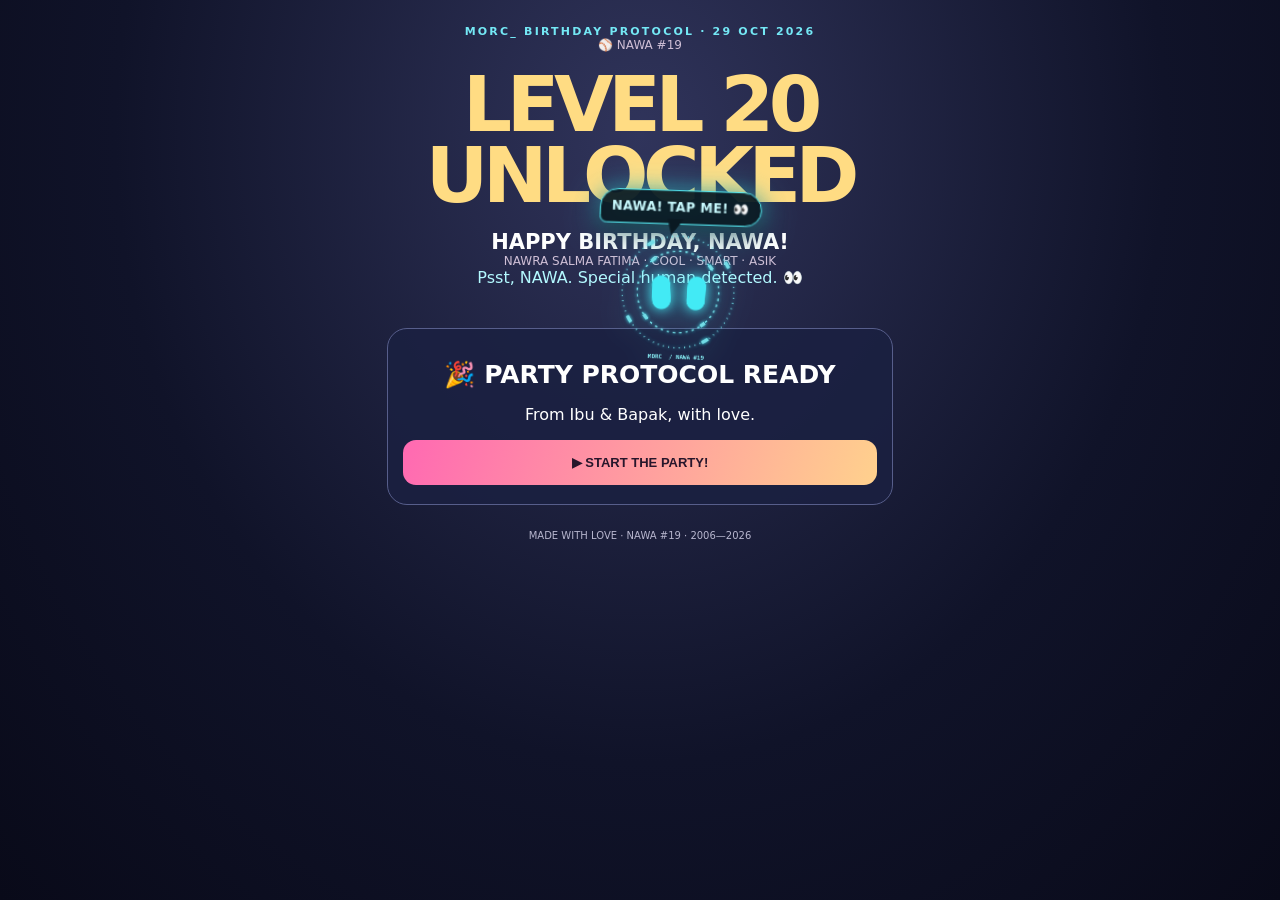
==== commit ec7dfe9b: "feat: five-second finale concert lights, falling balloons/streamers and long-lived MORC-pitched phys" ====
--- a/birthday-nawa/index.html
+++ b/birthday-nawa/index.html
@@ -1,3 +1,3 @@
 <!doctype html><html lang="en"><head><meta charset="utf-8"><meta name="viewport" content="width=device-width,initial-scale=1,viewport-fit=cover"><meta name="theme-color" content="#0c1023"><title>NAWA #19 · LEVEL 20</title><style>*{box-sizing:border-box}body{margin:0;background:radial-gradient(ellipse at 50% 15%,#30345b,#101329 58%,#090a19);color:white;font:16px system-ui;text-align:center;overflow-x:hidden}main{max-width:540px;margin:auto;min-height:100svh;padding:calc(25px + env(safe-area-inset-top)) 17px 40px}h1{font-size:clamp(46px,13vw,77px);letter-spacing:-.07em;line-height:.92;margin:18px 0;color:#ffdc83}h2{font-size:25px;margin:12px 0}.tiny{font-size:11px;letter-spacing:.2em;color:#74e8f5;font-weight:800}.name{font-weight:900;font-size:21px}.sub{font-size:12px;color:#cfbfd6}.morc{position:relative;margin:20px auto 5px;width:180px;height:145px;display:flex;align-items:center;justify-content:center;gap:18px;touch-action:manipulation;cursor:pointer}.morc:before{content:'';position:absolute;inset:0;border:1px dashed #4ce7f755;border-radius:50%;animation:spin 13s linear infinite}.eye{width:39px;height:70px;border-radius:17px;background:#42eaf5;box-shadow:0 0 30px #42eaf58c;transition:.3s cubic-bezier(.2,1.8,.3,1)}.happy .eye{height:30px;transform:rotate(-10deg)}.happy .eye:last-child{transform:rotate(10deg)}.wow .eye{height:91px}.blink .eye{height:7px}.panel{margin:17px 0;padding:19px 15px;background:#1b2041d9;border:1px solid #575e8b;border-radius:20px}.btn{border:0;border-radius:13px;padding:15px 10px;background:linear-gradient(110deg,#ff69b2,#ffd18d);color:#27162b;font-weight:900;font-size:13px;width:100%;cursor:pointer}.secondary{background:#24334f;color:#b8fbff;border:1px solid #4b7a88}.grid{display:grid;grid-template-columns:1fr 1fr;gap:9px;margin:10px 0}.hidden{display:none}.cake{position:relative;margin:24px auto 10px;width:230px;height:138px}.base{position:absolute;bottom:0;left:15px;width:200px;height:73px;border-radius:13px 13px 23px 23px;background:linear-gradient(#ffddf3 0 15%,#ff78b2 16% 70%,#bf408e 70%);box-shadow:0 8px #6d3b6d}.base:after{content:'20';display:block;font-size:33px;font-weight:900;padding:15px}.candles{position:absolute;bottom:70px;left:18px;right:18px;display:flex;justify-content:space-between}.candle{width:7px;height:37px;background:repeating-linear-gradient(40deg,#fff 0 5px,#79eaf5 5px 10px);border-radius:3px;position:relative;cursor:pointer}.flame{position:absolute;bottom:35px;left:-3px;width:13px;height:18px;border-radius:80% 10% 70% 50%;background:#ffdc68;transform:rotate(45deg);box-shadow:0 0 10px 3px #ffb64a}.off .flame{display:none}.letter{display:none;text-align:left;line-height:1.7;padding:20px;border-radius:18px;background:#30234c;margin-top:15px}.letter.open{display:block}canvas{position:fixed;inset:0;pointer-events:none;z-index:8}.sprite{position:fixed;z-index:9;font-size:40px;touch-action:none;user-select:none;cursor:grab}.foot{font-size:10px;color:#b7b6ce;margin-top:25px}#status{font-size:12px;color:#e9b5d9}@keyframes spin{to{transform:rotate(360deg)}}@media(prefers-reduced-motion:reduce){.morc:before{animation:none}}</style><style id="morc-kinetic">#morc{z-index:12;touch-action:none;will-change:transform;filter:drop-shadow(0 0 12px #42eaf544)}#morc .eye{will-change:transform,height;border-radius:40% 40% 43% 43%;transition:height .14s,transform .12s,border-radius .18s}#morc:after{content:'MORC_';position:absolute;bottom:2px;font:700 10px monospace;letter-spacing:3px;color:#78eaf0}#morc.celebrate .eye{height:24px;border-radius:50% 50% 15% 15%;transform:rotate(-18deg)}#morc.celebrate .eye:last-child{transform:rotate(18deg)}#morc.look-left .eye{transform:translateX(-11px) rotate(-9deg)}#morc.look-right .eye{transform:translateX(11px) rotate(9deg)}#morc.focus .eye{height:85px;width:31px}.candle{touch-action:manipulation}.candle.off{opacity:.55}#morc.grabbed{cursor:grabbing}#morc.celebrate{filter:drop-shadow(0 0 24px #ff79d9)}@media(prefers-reduced-motion:reduce){#morc{transition:none!important}}</style></head><body><canvas id="fx"></canvas><main><div class="tiny">MORC_ BIRTHDAY PROTOCOL · 29 OCT 2026</div><div class="sub">⚾ NAWA #19</div><h1>LEVEL 20<br>UNLOCKED</h1><div class="name">HAPPY BIRTHDAY, NAWA!</div><div class="sub">NAWRA SALMA FATIMA · COOL · SMART · ASIK</div><div id="morc" class="morc" role="button" tabindex="0"><div class="eye"></div><div class="eye"></div></div><div id="speech" style="color:#b3f9ff;min-height:43px">Psst, NAWA. Special human detected. 👀</div><section id="intro" class="panel"><h2>🎉 PARTY PROTOCOL READY</h2><p>From Ibu & Bapak, with love.</p><button id="start" class="btn">▶ START THE PARTY!</button></section><section id="party" class="panel hidden"><h2>🎂 MAKE A WISH!</h2><p>Tap all 20 candles to blow them out.</p><div class="cake"><div id="candles" class="candles"></div><div class="base"></div></div><p id="progress">20 candles glowing</p><div class="grid"><button class="btn secondary" id="fanfare">🎺 FANFARE</button><button class="btn secondary" id="confetti">🎊 CONFETTI</button><button class="btn secondary" id="ball">⚾ THROW BALL</button><button class="btn secondary" id="dance">🎵 MORC DANCE</button><button class="btn secondary" id="music">▶ NAWA SONG</button><button class="btn secondary" id="sound">🔊 SOUND ON</button></div><div id="status">Music slot ready for an Olivia Rodrigo track.</div><audio id="track" preload="none" src="./assets/nawa-song.mp3"></audio><button id="letterBtn" class="btn" style="margin-top:16px">💌 ONE MORE THING...</button><div id="letter" class="letter"><h2>Untuk Nawa tersayang, ❤️</h2><p>Selamat ulang tahun ke-20, anakku jeje kaka wa yang <b>cool, smart, dan asik!</b></p><p>Terus jadi Nawa yang berani, penuh mimpi, rasa ingin tahu, dan selalu jadi dirimu sendiri.</p><p>Di lapangan kamu <b>NAWA #19 yang gahar</b>. Di hati kami, kamu jeje yang kocak.</p><p>Semoga tahun ini penuh tawa, petualangan, teman baik, dan hal-hal yang bikin kamu bahagia. We love you more than words can say. Always grow further and farther and be the best you can be!</p><p><b>PARTY PARTY PARTYYYY! 🎉⚾🎂</b></p><p style="text-align:right;color:#ffdc83"><b>With all our love,<br>Ibu & Bapak ❤️</b></p></div></section><div class="foot">MADE WITH LOVE · NAWA #19 · 2006—2026</div></main><script>(()=>{'use strict';const $=id=>document.getElementById(id),cv=$('fx'),g=cv.getContext('2d');let audio=null,on=true,started=false,particles=[],last=0;function resize(){cv.width=innerWidth*devicePixelRatio;cv.height=innerHeight*devicePixelRatio;g.setTransform(devicePixelRatio,0,0,devicePixelRatio,0,0)}resize();addEventListener('resize',resize);function beep(notes=[600,900,1200]){if(!on)return;try{audio??=new(window.AudioContext||window.webkitAudioContext)();audio.resume();let t=audio.currentTime;notes.forEach((f,i)=>{let o=audio.createOscillator(),v=audio.createGain(),at=t+i*.11;o.type=i%2?'triangle':'sine';o.frequency.setValueAtTime(f,at);o.frequency.exponentialRampToValueAtTime(f*1.2,at+.1);v.gain.setValueAtTime(.0001,at);v.gain.exponentialRampToValueAtTime(.075,at+.012);v.gain.exponentialRampToValueAtTime(.0001,at+.12);o.connect(v);v.connect(audio.destination);o.start(at);o.stop(at+.14)})}catch(e){}}function burst(n=130){let colors=['#42eaf5','#ff5ca9','#ffdb78','#fff','#a9a0ff'];for(let i=0;i<n;i++)particles.push({x:innerWidth*Math.random(),y:innerHeight*.12,vx:(Math.random()-.5)*13,vy:-Math.random()*12-2,life:80+Math.random()*80,c:colors[Math.random()*5|0],r:2+Math.random()*5})}function frame(t){let dt=Math.min(2,(t-last)/16||1);last=t;g.clearRect(0,0,innerWidth,innerHeight);particles=particles.filter(p=>p.life>0);for(let p of particles){p.x+=p.vx*dt;p.y+=p.vy*dt;p.vy+=.2*dt;p.life-=dt;g.globalAlpha=Math.min(1,p.life/25);g.fillStyle=p.c;g.fillRect(p.x,p.y,p.r,p.r*1.6)}g.globalAlpha=1;requestAnimationFrame(frame)}requestAnimationFrame(frame);function say(s,m='happy'){let e=$('morc');$('speech').textContent=s;e.className='morc '+m;setTimeout(()=>{if(e.className==='morc '+m)e.className='morc'},1300)}function fanfare(){beep([523,659,784,1046,1318,1568]);setTimeout(()=>beep([784,1046,1318,1760]),700)}$('start').onclick=()=>{if(started)return;started=true;$('intro').classList.add('hidden');$('party').classList.remove('hidden');fanfare();burst(220);say('NAWA #19! LEVEL 20 UNLOCKED! PARTY PARTY PARTY! 🎉','wow');for(let i=0;i<20;i++){let c=document.createElement('div');c.className='candle';c.innerHTML='<span class="flame"></span>';c.onclick=()=>{if(c.classList.contains('off'))return;c.classList.add('off');beep([730+Math.random()*200,410]);let n=20-document.querySelectorAll('.off').length;$('progress').textContent=n?n+' candles glowing':'ALL 20 OUT! MAKE A WISH! ✨';if(!n){fanfare();burst(300);say('WISH GRANTED! HAPPY BIRTHDAY, NAWA! 🎂','wow')}};$('candles').append(c)}};$('fanfare').onclick=()=>{fanfare();burst(90);say('WOOOO! NAWA! NAWA! NAWA! ⚾')};$('confetti').onclick=()=>{beep();burst(200);say('PARTY MODE: MAXIMUM CHAOS! 🎊')};$('dance').onclick=()=>{fanfare();burst(120);$('morc').animate([{transform:'translateY(0) rotate(0)'},{transform:'translateY(-30px) rotate(-12deg)'},{transform:'translateY(5px) rotate(12deg)'},{transform:'translateY(-25px) rotate(-9deg)'},{transform:'translateY(0) rotate(0)'}],{duration:1350,iterations:2});say('DANCE DANCE DANCE, NAWA! 🎶')};$('ball').onclick=()=>{let el=document.createElement('div');el.className='sprite';el.textContent='⚾';el.style.left=innerWidth*.45+'px';el.style.top=innerHeight*.5+'px';document.body.append(el);let down=null;el.onpointerdown=e=>{e.preventDefault();el.setPointerCapture(e.pointerId);down={x:e.clientX,y:e.clientY,t:performance.now()};beep([440,660])};el.onpointermove=e=>{if(down){el.style.left=e.clientX-18+'px';el.style.top=e.clientY-18+'px'}};el.onpointerup=e=>{if(!down)return;let dt=Math.max(.12,(performance.now()-down.t)/1000),vx=(e.clientX-down.x)/dt*.015,vy=(e.clientY-down.y)/dt*.015,x=e.clientX,y=e.clientY;down=null;let count=0;function fly(){x+=vx;y+=vy;vy+=.45;vx*=.995;if(x<0||x>innerWidth-40)vx*=-.85;if(y>innerHeight-50){y=innerHeight-50;vy*=-.75;beep([850,500])}el.style.left=Math.max(0,Math.min(innerWidth-40,x))+'px';el.style.top=y+'px';if(++count<300&&el.isConnected)requestAnimationFrame(fly);else el.remove()}fly();burst(30)};setTimeout(()=>el.remove(),15000);say('THROW THE BALL, MVP #19! ⚾')};$('letterBtn').onclick=()=>{let e=$('letter');e.classList.toggle('open');beep([520,780,1040,1560]);burst(110);say('Message incoming... from Ibu & Bapak. ❤️');if(e.classList.contains('open'))setTimeout(()=>e.scrollIntoView({behavior:'smooth',block:'nearest'}),100)};$('sound').onclick=()=>{on=!on;$('sound').textContent=on?'🔊 SOUND ON':'🔇 SOUND OFF'};$('music').onclick=async()=>{let a=$('track');if(!a.paused){a.pause();$('music').textContent='▶ NAWA SONG';return}try{await a.play();$('music').textContent='⏸ PAUSE SONG';$('status').textContent='Playing birthday soundtrack'}catch(e){$('status').textContent='Song file not uploaded yet. Original fanfare is ready!';fanfare()}};$('morc').onclick=()=>{beep([430,690,970]);say(['NAWA #19, MVP OF TODAY! ⚾','20 LOOKS GOOD ON YOU! ✨','IBU & BAPAK LOVE YOU! ❤️','PARTY PARTY PARTYYYY! 🎉'][Math.random()*4|0]);if(started)burst(25)};$('morc').onkeydown=e=>{if(e.key==='Enter'||e.key===' '){e.preventDefault();$('morc').click()}}})();</script><script id="morc-kinetics">(()=>{'use strict';const face=document.getElementById('morc'),cake=document.getElementById('candles'),audio=document.getElementById('track'),speech=document.getElementById('speech');let x=0,y=0,vx=0,vy=0,drag=null,last=performance.now(),partyUntil=0,lookingUntil=0,lookX=0,lookY=0,gestureTime=0,trail=[];const clamp=(v,a,b)=>Math.max(a,Math.min(b,v));const fx=document.createElement('canvas');fx.style.cssText='position:fixed;inset:0;pointer-events:none;z-index:11';document.body.append(fx);const ctx=fx.getContext('2d');function size(){fx.width=innerWidth*devicePixelRatio;fx.height=innerHeight*devicePixelRatio;ctx.setTransform(devicePixelRatio,0,0,devicePixelRatio,0,0)}size();addEventListener('resize',size);function spot(clientX,clientY){const r=face.getBoundingClientRect();let dx=clientX-(r.left+r.width/2),dy=clientY-(r.top+r.height/2);face.classList.remove('look-left','look-right');if(Math.abs(dx)>18)face.classList.add(dx<0?'look-left':'look-right');face.classList.toggle('focus',Math.abs(dy)>65);face.querySelectorAll('.eye').forEach((e,i)=>{if(!face.classList.contains('celebrate'))e.style.translate=clamp(dx/12,-12,12)+'px '+clamp(dy/18,-8,8)+'px'})}function watch(el,txt){if(!el)return;const r=el.getBoundingClientRect();lookX=r.left+r.width/2;lookY=r.top+r.height/2;lookingUntil=performance.now()+2200;vx+=clamp((lookX-innerWidth/2)/75,-5,5);vy-=4;spot(lookX,lookY);speech.textContent=txt}cake.addEventListener('click',e=>{let c=e.target.closest('.candle');if(!c)return;setTimeout(()=>{watch(c,'Got it! '+document.querySelectorAll('.candle:not(.off)').length+' more to go, NAWA! 👀');if(!document.querySelector('.candle:not(.off)'))celebrate()},40)});function celebrate(){partyUntil=performance.now()+7000;face.classList.add('celebrate');speech.textContent='ALL 20 CANDLES! NAWA #19! PARTY PARTY PARTYYYY! 🎉';setTimeout(()=>face.classList.remove('celebrate'),7200);setTimeout(()=>{const b=document.getElementById('music');if(audio.paused){audio.currentTime=28.5;audio.play().then(()=>{b.textContent='⏸ PAUSE SONG';document.getElementById('status').textContent='Birthday chorus playing!'}).catch(()=>{document.getElementById('status').textContent='Add your licensed song as assets/nawa-song.mp3 to enable automatic chorus playback.'})}},450)}face.animate([{filter:'drop-shadow(0 0 10px #42eaf5)'},{filter:'drop-shadow(0 0 32px #ff6ebc)'},{filter:'drop-shadow(0 0 10px #42eaf5)'}],{duration:500,iterations:12})}const fan=document.getElementById('fanfare');fan.addEventListener('click',()=>{partyUntil=performance.now()+4200;face.classList.add('celebrate');setTimeout(()=>face.classList.remove('celebrate'),4300)});const start=document.getElementById('start');start.addEventListener('click',()=>{partyUntil=performance.now()+2200});face.addEventListener('pointerdown',e=>{if(true){e.preventDefault();face.setPointerCapture(e.pointerId);drag={id:e.pointerId,px:e.clientX,py:e.clientY,t:performance.now(),moved:false};vx=vy=0;face.classList.add('grabbed');gestureTime=performance.now()}});face.addEventListener('pointermove',e=>{if(!drag||drag.id!==e.pointerId)return;let now=performance.now(),dt=Math.max(12,now-drag.t),dx=e.clientX-drag.px,dy=e.clientY-drag.py;x+=dx;y+=dy;vx=clamp(dx/dt*16,-25,25);vy=clamp(dy/dt*16,-25,25);drag.moved ||= Math.abs(dx)+Math.abs(dy)>2;drag.px=e.clientX;drag.py=e.clientY;drag.t=now;trail.push({x:e.clientX,y:e.clientY,life:1});if(trail.length>60)trail.shift();spot(e.clientX,e.clientY)});function release(e){if(!drag||drag.id!==e.pointerId)return;face.classList.remove('grabbed');if(drag.moved){e.stopPropagation();speech.textContent='WHEEEE! YOU CAUGHT MORC_! ✨'}drag=null}face.addEventListener('pointerup',release);face.addEventListener('pointercancel',release);document.addEventListener('pointermove',e=>{if(!drag&&performance.now()>lookingUntil)spot(e.clientX,e.clientY)},{passive:true});function tick(now){let dt=clamp((now-last)/16.67,.1,2);last=now;const base=face.getBoundingClientRect();if(!drag){if(now<partyUntil){vx+=(Math.random()-.5)*3.6;vy+=(-Math.sin(now/140)*1.8-.2)*dt}else if(now<lookingUntil){vx+=clamp((lookX-innerWidth/2-x)/180,-.45,.45)*dt;vy+=clamp((lookY-innerHeight*.32-y)/230,-.3,.3)*dt;vx*=.95;vy*=.95}else{vx*=Math.pow(.93,dt);vy*=Math.pow(.93,dt);x+=(Math.sin(now/1100)*22-x)*.015*dt;y+=(Math.sin(now/730)*10-y)*.018*dt;if(Math.random()<.003){vx+=(Math.random()-.5)*5;vy-=3}}x+=vx*dt;y+=vy*dt;let limX=Math.max(10,(innerWidth-base.width)/2),limY=160;x=clamp(x,-limX,limX);y=clamp(y,-limY,limY);if(Math.abs(x)>=limX)vx*=-.7;if(Math.abs(y)>=limY)vy*=-.7}face.style.transform='translate3d('+x+'px,'+y+'px,0) rotate('+clamp(vx*1.6,-24,24)+'deg)';if(now<lookingUntil&&!drag)spot(lookX,lookY);ctx.clearRect(0,0,innerWidth,innerHeight);trail=trail.filter(p=>p.life>.02);for(let p of trail){p.life*=.92;ctx.beginPath();ctx.arc(p.x,p.y,3+8*p.life,0,Math.PI*2);ctx.fillStyle='rgba(66,234,245,'+(p.life*.45)+')';ctx.fill()}if((now<partyUntil||Math.abs(vx)+Math.abs(vy)>2)&&!drag&&Math.random()<.5){const r=face.getBoundingClientRect();trail.push({x:r.left+r.width/2,y:r.top+r.height/2,life:1})}requestAnimationFrame(tick)}requestAnimationFrame(tick);const music=document.getElementById('music');music.textContent='▶ BIRTHDAY CHORUS';audio.addEventListener('ended',()=>music.textContent='▶ BIRTHDAY CHORUS');audio.addEventListener('error',()=>document.getElementById('status').textContent='Music file not yet provided — fanfare remains available.');})();</script><script id="nawa-finale">(()=>{const track=document.getElementById('track'),status=document.getElementById('status'),start=document.getElementById('start'),candles=document.getElementById('candles'),fan=document.getElementById('fanfare');let armed=false,finale=false;track.loop=false;let fadeStart=0;function fade(){track.volume=0;fadeStart=performance.now();function step(){if(track.paused)return;track.volume=Math.min(1,(performance.now()-fadeStart)/500);if(track.volume<1)requestAnimationFrame(step)}requestAnimationFrame(step)}track.addEventListener('play',fade);track.preload='auto';track.addEventListener('ended',()=>{track.currentTime=28.5;track.play().catch(()=>{})});function tone(freq,t,d=.13,type='triangle',gain=.065){try{const ac=window.__nawaAc??(window.__nawaAc=new(window.AudioContext||window.webkitAudioContext)());ac.resume();let o=ac.createOscillator(),g=ac.createGain();o.type=type;o.frequency.setValueAtTime(freq,ac.currentTime+t);o.frequency.exponentialRampToValueAtTime(freq*.65,ac.currentTime+t+d);g.gain.setValueAtTime(.0001,ac.currentTime+t);g.gain.exponentialRampToValueAtTime(gain,ac.currentTime+t+.009);g.gain.exponentialRampToValueAtTime(.0001,ac.currentTime+t+d);o.connect(g);g.connect(ac.destination);o.start(ac.currentTime+t);o.stop(ac.currentTime+t+d+.02)}catch(e){}}function fireworks(){for(let i=0;i<11;i++){let t=i*.075;setTimeout(()=>{tone(150+Math.random()*300,0,.09,'sawtooth',.038);tone(60+Math.random()*50,.07,.3,'triangle',.05)},t*1000)}}function horns(){[523,659,784,1046,1318,1568,2093].forEach((n,i)=>tone(n,i*.095,.19,'sawtooth',.034));fireworks()}function playChorus(){if(finale)return;finale=true;horns();let audio=track;audio.currentTime=28.5;audio.play().then(()=>{status.textContent='🎵 Olivia Rodrigo — good 4 u · looping from 00:28.50';document.getElementById('music').textContent='⏸ PAUSE SONG'}).catch(()=>{status.textContent='🎵 Chorus ready — tap BIRTHDAY CHORUS to start playback';});setInterval(()=>{if(!audio.paused&&audio.currentTime<28)audio.currentTime=28.5},1000)}start.addEventListener('click',()=>{armed=true;track.load();status.textContent='🎵 Birthday chorus armed for the final candle';});candles.addEventListener('click',e=>{if(!e.target.closest('.candle'))return;setTimeout(()=>{if(armed&&!candles.querySelector('.candle:not(.off)'))playChorus()},60)});fan.addEventListener('click',()=>horns());document.getElementById('confetti').addEventListener('click',()=>fireworks());document.getElementById('music').addEventListener('click',()=>{if(track.paused&&track.currentTime<28)track.currentTime=28.5});})();</script><style id="overlay-morc-css">#morc,#realMorcWrap{display:none!important}#morcOverlay{position:fixed;left:0;top:0;width:100%;height:100%;pointer-events:none;z-index:25;overflow:hidden}#morcActor{position:absolute;left:50%;top:28%;width:136px;height:136px;transform:translate(-50%,-50%);pointer-events:auto;touch-action:none;cursor:grab;user-select:none;-webkit-user-select:none;filter:drop-shadow(0 0 14px #42eaf577);will-change:left,top,transform}#morcActor:active{cursor:grabbing}#morcArt{width:100%;height:100%;display:block;pointer-events:none}#morcBubble{position:absolute;bottom:133px;left:50%;transform:translateX(-50%);width:max-content;max-width:210px;background:#0a1922ee;border:1px solid #55e9f0;border-radius:12px;padding:8px 10px;font:700 11px system-ui;color:#c9fbff;text-align:center;opacity:0;transition:opacity .2s;pointer-events:none}#morcBubble.visible{opacity:1}@media(prefers-reduced-motion:reduce){#morcActor{transition:none}}</style>
 <div id="morcOverlay" aria-label="MORC birthday companion"><div id="morcActor" role="button" tabindex="0" aria-label="Drag, tap or flick MORC"><div id="morcBubble"></div><canvas id="morcArt" width="280" height="280"></canvas></div></div>
-<script id="overlay-morc-js">(()=>{'use strict';const actor=document.getElementById('morcActor'),canvas=document.getElementById('morcArt'),g=canvas.getContext('2d'),bubble=document.getElementById('morcBubble'),candles=document.getElementById('candles');const TAU=Math.PI*2,clamp=(v,a,b)=>Math.max(a,Math.min(b,v));let x=innerWidth*.5,y=innerHeight*.28,vx=0,vy=0,drag=null,last=performance.now(),ring1=0,ring2=0,ringV1=.018,ringV2=-.013,lookX=x,lookY=y,focusUntil=0,partyUntil=0,smileUntil=0,blinkUntil=0,trail=[],sparkles=[],lastIdle=0,hasStarted=false,bubbleTimer=0,nextChatter=0,balloonScale=1,balloonV=0,balloonOffset=0,balloonOffsetV=0,lightsOn=true,lightPhase=0,partyStarted=false,lastCandleX=innerWidth/2,hopUntil=0,hopStart=0,hopFromX=0,hopFromY=0,hopToX=0,hopToY=0,hopProgress=0,confetti=[];const lines=['HAPPY LEVEL 20, NAWA! 🎂','NAWA #19, MVP TODAY! ⚾','COOL. SMART. ASIK. THAT’S YOU!','BIG HUG FROM IBU & BAPAK! ❤️','MAKE THE BIGGEST WISH! ✨','JEJE KAKA WA, LET’S GOOO!','20 YEARS OF AWESOME!','THE PARTY IS JUST STARTING!','GO NAWA GO!','YOU ARE OUR SUPERSTAR! ⭐','BIRTHDAY MAGIC ACTIVATED!','THAT’S OUR GIRL!','LET’S MAKE SOME NOISE! 🎉','KEEP SHINING, NAWA!','BAPAK & IBU LOVE YOU!','ONE MORE LITTLE SURPRISE!','TODAY IS ALL ABOUT YOU!','NAWA THE BASEBALL LEGEND! ⚾','PARTY PARTY PARTYYYY!','JEJE YANG KOCAK! 💖'];function speak(t,ms=1600,emphasis=false){bubble.textContent=t;bubble.classList.add('visible');bubble.style.fontSize=(emphasis?15:10+Math.random()*4)+'px';bubble.style.maxWidth=(emphasis?235:155+Math.random()*60)+'px';balloonScale=.2;balloonV=.25;balloonOffset=20;balloonOffsetV=-3;clearTimeout(bubbleTimer);bubbleTimer=setTimeout(()=>bubble.classList.remove('visible'),ms)}function chatter(now){if(!hasStarted||now<nextChatter||drag||now<focusUntil)return;nextChatter=now+3800+Math.random()*6500;speak(lines[Math.random()*lines.length|0],1400+Math.random()*1300)}function burst(n=35){for(let i=0;i<n;i++){const a=Math.random()*TAU,sp=2+Math.random()*9;sparkles.push({x,y,vx:Math.cos(a)*sp,vy:Math.sin(a)*sp-3,t:55+Math.random()*50,c:['#42eaf5','#ff79bd','#ffdb72','#fff'][i%4]})}}function happy(ms=4400){partyUntil=performance.now()+ms;smileUntil=partyUntil;ringV1=.13;ringV2=-.105;vx=clamp((innerWidth/2-x)*.035,-9,9);vy=-5;burst(85);speak('NAWA #19! PARTY PARTY PARTY! 🎉',2400,true)}function watch(el){if(!el)return;const r=el.getBoundingClientRect();lookX=r.left+r.width/2;lookY=r.top+r.height/2;focusUntil=performance.now()+2600;smileUntil=performance.now()+900;hopStart=performance.now();hopUntil=hopStart+400+Math.random()*1000;hopFromX=x;hopFromY=y;hopToX=clamp(lookX,75,innerWidth-75);hopToY=clamp(lookY-70-Math.random()*100,110,innerHeight-110);vx=vy=0;speak('NAWA, THIS ONE! 👀',1300,true)}function nextCandle(){const lit=[...candles.querySelectorAll('.candle:not(.off)')];if(!lit.length){happy(8000);rain(500,true);partyStarted=true;return}const next=lit.reduce((a,b)=>{const ar=a.getBoundingClientRect(),br=b.getBoundingClientRect();return Math.abs(ar.left+ar.width/2-lastCandleX)>Math.abs(br.left+br.width/2-lastCandleX)?a:b});watch(next);const n=lit.length;if(n<=5)speak(n===1?'AYOOO NAW, SATU LAGIII!! 🎂':n===5?'AYO NAW, 5 LAGI! ✨':'AYO NAW, '+n+' LAGI! ⚾',2400,true)}candles.addEventListener('click',e=>{const tapped=e.target.closest('.candle');if(!tapped)return;const rr=tapped.getBoundingClientRect();lastCandleX=rr.left+rr.width/2;setTimeout(()=>{nextCandle()},100)});function falling(n){for(let i=0;i<n;i++){confetti.push({x:Math.random()*innerWidth,y:-Math.random()*innerHeight,vx:(Math.random()-.5)*1.3,vy:.5+Math.random()*2,spin:Math.random()*6,t:280+Math.random()*180,c:['#ff82be','#42eaf5','#ffe38b','#c5a5ff'][i%4],w:2+Math.random()*3,fall:true})}}function rain(n,fromBottom=false){const colors=['#42eaf5','#ff72bb','#ffdc75','#ffffff','#a38aff'];for(let i=0;i<n;i++){const cx=fromBottom?Math.random()*innerWidth:x+(Math.random()-.5)*70,cy=fromBottom?innerHeight+Math.random()*90:y+(Math.random()-.5)*65;confetti.push({x:cx,y:cy,vx:(Math.random()-.5)*(fromBottom?9:14),vy:fromBottom?-10-Math.random()*18:-4-Math.random()*12,spin:Math.random()*6,t:130+Math.random()*100,c:colors[i%colors.length],w:3+Math.random()*5})}if(confetti.length>1000)confetti.splice(0,confetti.length-1000)}document.getElementById('fanfare')?.addEventListener('click',()=>{happy(2300);rain(130,true)});document.getElementById('confetti')?.addEventListener('click',()=>{burst(120);rain(480,false);falling(110)});document.getElementById('dance')?.addEventListener('click',()=>happy(6500));document.getElementById('start').addEventListener('click',()=>{hasStarted=true;partyStarted=true;happy(2400);falling(55)});actor.addEventListener('pointerdown',e=>{e.preventDefault();actor.setPointerCapture(e.pointerId);drag={id:e.pointerId,x:e.clientX,y:e.clientY,t:performance.now(),moved:false};vx=vy=0;speak('WHEEEE! ✨',650);smileUntil=performance.now()+900});actor.addEventListener('pointermove',e=>{if(!drag||e.pointerId!==drag.id)return;const now=performance.now(),dt=Math.max(12,now-drag.t),dx=e.clientX-drag.x,dy=e.clientY-drag.y;x+=dx;y+=dy;vx=clamp(dx/dt*16,-24,24);vy=clamp(dy/dt*16,-24,24);drag.moved ||=Math.abs(dx)+Math.abs(dy)>2;drag.x=e.clientX;drag.y=e.clientY;drag.t=now;trail.push({x,y,t:1});if(trail.length>65)trail.shift();if(Math.random()<.7)burst(2)});function release(e){if(!drag||e.pointerId!==drag.id)return;const moved=drag.moved;drag=null;if(moved){burst(12);speak('CATCH ME IF YOU CAN! ⚾',1000)}else{smileUntil=performance.now()+1300;vy=-7;burst(55);rain(90,false);speak('BOOP! HAPPY BIRTHDAY NAWA! 💖',1400)}}actor.addEventListener('pointerup',release);actor.addEventListener('pointercancel',release);actor.addEventListener('keydown',e=>{if(e.key==='Enter'||e.key===' '){e.preventDefault();smileUntil=performance.now()+1200;burst(20);speak('HAPPY BIRTHDAY! 🎂')}});function eye(cx,cy,w,h,tilt){g.save();g.translate(cx,cy);g.rotate(tilt);g.shadowColor='#42eaf5';g.shadowBlur=23;g.fillStyle='#42eaf5';g.beginPath();g.roundRect(-w/2,-h/2,w,h,Math.min(23,w/2));g.fill();g.restore()}function draw(now){g.clearRect(0,0,280,280);const happyNow=now<smileUntil||now<partyUntil,blink=now<blinkUntil,dx=clamp((lookX-x)/innerWidth,-1,1),dy=clamp((lookY-y)/innerHeight,-1,1);g.save();g.translate(140,140);g.strokeStyle='#72dce6';g.lineWidth=3;g.shadowColor='#42eaf5';g.shadowBlur=7;for(let j=0;j<2;j++){g.save();g.rotate(j?ring2:ring1);g.setLineDash(j?[2,9]:[5,8]);g.beginPath();g.arc(0,0,j?115:84,0,TAU);g.stroke();g.setLineDash([]);for(let k=0;k<4;k++){const a=k*Math.PI/2;g.beginPath();g.arc(0,0,j?115:84,a,a+.13);g.lineWidth=7;g.stroke()}g.restore()}g.shadowBlur=0;const shift=now<focusUntil?dx*12:Math.sin(now/700)*3;const ey=now<focusUntil?dy*9:Math.sin(now/910)*2;eye(-36+shift,ey,38,happyNow?27:blink?4:69,happyNow?-.19:-.05);eye(36+shift,ey,38,happyNow?27:blink?4:69,happyNow?.19:.05);g.restore();g.fillStyle='#89f2f8';g.font='bold 12px monospace';g.textAlign='center';g.fillText('MORC_ / NAWA #19',140,278)}function tick(now){const dt=clamp((now-last)/16.7,.2,2);last=now;if(!drag){if(now<hopUntil){const p=clamp((now-hopStart)/(hopUntil-hopStart),0,1),mode=Math.floor(hopStart)%3,e=mode===0?p*p*(3-2*p):mode===1?1-Math.pow(1-p,3):p;x=hopFromX+(hopToX-hopFromX)*e;y=hopFromY+(hopToY-hopFromY)*e-Math.sin(Math.PI*p)*(mode===2?95:mode===1?32:68);vx=vy=0}else if(now<partyUntil){vx+=(innerWidth*.5-x)*.001*dt+(Math.random()-.5)*.55;vy+=(innerHeight*.45-y)*.002*dt;vx*=.975;vy*=.97;if(Math.random()<.018){vy=-3-Math.random()*4;vx+=(Math.random()-.5)*8;burst(8)}}else if(now<focusUntil){vx+=(lookX-x)*.003*dt;vy+=(lookY-90-y)*.002*dt;vx*=.96;vy*=.96}else{vx*=.95;vy*=.95;vx+=Math.sin(now/900)*.07*dt;vy+=Math.sin(now/670)*.065*dt;if(now-lastIdle>2700){lastIdle=now;vx+=(Math.random()-.5)*5;vy+=(Math.random()-.5)*4;if(Math.random()<.3){blinkUntil=now+140}}}if(now>=hopUntil){x+=vx*dt;y+=vy*dt}const minY=80,maxY=innerHeight-75;if(x<70){x=70;vx=Math.abs(vx)*.7}if(x>innerWidth-70){x=innerWidth-70;vx=-Math.abs(vx)*.7}if(y<minY){y=minY;vy=Math.abs(vy)*.6}if(y>maxY){y=maxY;vy=-Math.abs(vy)*.7}}ring1+=ringV1*dt;ring2+=ringV2*dt;ringV1+=(now<partyUntil?.14:.018-ringV1)*.045;ringV2+=(now<partyUntil?-.12:-.013-ringV2)*.045;actor.style.left=x+'px';actor.style.top=y+'px';actor.style.transform='translate(-50%,-50%) rotate('+clamp(vx*1.2,-17,17)+'deg) scale('+(now<partyUntil?1+.07*Math.sin(now/110):1)+')';draw(now);const fx=document.getElementById('morcOverlay');let overlay=fx.querySelector('#morcParticles');if(!overlay){overlay=document.createElement('canvas');overlay.id='morcParticles';overlay.style.cssText='position:absolute;inset:0;width:100%;height:100%;pointer-events:none';fx.prepend(overlay)}if(overlay.width!==innerWidth||overlay.height!==innerHeight){overlay.width=innerWidth;overlay.height=innerHeight}const c=overlay.getContext('2d');c.clearRect(0,0,innerWidth,innerHeight);trail=trail.filter(p=>p.t>.025);for(const p of trail){p.t*=.91;c.fillStyle='rgba(66,234,245,'+(p.t*.55)+')';c.beginPath();c.arc(p.x,p.y,3+10*p.t,0,TAU);c.fill()}sparkles=sparkles.filter(p=>p.t>0);for(const p of sparkles){p.x+=p.vx*dt;p.y+=p.vy*dt;p.vy+=.13*dt;p.t-=dt;c.globalAlpha=Math.min(1,p.t/25);c.fillStyle=p.c;c.fillRect(p.x,p.y,4,8)}c.globalAlpha=1;for(let i=confetti.length-1;i>=0;i--){const p=confetti[i];p.x+=p.vx*dt;p.y+=p.vy*dt;p.vy+=(p.fall?.045:.22)*dt;p.vx*=.997;p.spin+=.11*dt;p.t-=dt;const ddx=p.x-x,ddy=p.y-y,dist=Math.hypot(ddx,ddy);if(dist<85&&dist>1){p.vx+=ddx/dist*.9*dt;p.vy+=ddy/dist*.9*dt;vx-=ddx/dist*.008;vy-=ddy/dist*.008}c.save();c.translate(p.x,p.y);c.rotate(p.spin);c.globalAlpha=Math.min(1,p.t/35);c.fillStyle=p.c;c.fillRect(-p.w/2,-p.w/2,p.w,p.w*1.7);c.restore();if(p.fall&&p.y>innerHeight-7){p.y=innerHeight-7;p.vy=-Math.abs(p.vy)*.35;p.vx*=.85;p.t=Math.min(p.t,40)}if(p.t<=0||p.y>innerHeight+100)confetti.splice(i,1)}if(now<partyUntil&&Math.random()<.7)trail.push({x,y,t:1});chatter(now);balloonV+=(1-balloonScale)*.13;balloonV*=.69;balloonScale+=balloonV;balloonOffsetV+=(-balloonOffset)*.13;balloonOffsetV*=.7;balloonOffset+=balloonOffsetV;bubble.style.transform='translateX(-50%) translateY('+balloonOffset+'px) scale('+balloonScale+')';requestAnimationFrame(tick)}requestAnimationFrame(tick);setTimeout(()=>speak('NAWA! TAP ME! 👀',1900),900);})();</script><style id="comic-party-lights">#morcBubble{border-radius:19px 19px 17px 7px!important;box-shadow:0 8px 22px #0008,0 0 15px #42eaf544;transform-origin:50% 100%;font-weight:900!important;letter-spacing:.3px;will-change:transform}#morcBubble:after{content:'';position:absolute;bottom:-11px;left:42%;width:15px;height:15px;background:#0a1922;clip-path:polygon(0 0,100% 0,25% 100%);filter:drop-shadow(0 1px #42eaf5)}#concertLights{position:fixed;inset:0;pointer-events:none;z-index:5;overflow:hidden;opacity:0;transition:opacity .8s}#concertLights.on{opacity:.48}.beam{position:absolute;width:32vw;height:115vh;bottom:-20vh;left:50%;transform-origin:50% 100%;background:linear-gradient(to top,transparent 0%,#42eaf522 35%,#a855f72c 75%,transparent);clip-path:polygon(49% 100%,51% 100%,100% 0,0 0);filter:blur(12px);animation:sweep 7s ease-in-out infinite alternate}.beam:nth-child(2){left:5%;animation-duration:9s;animation-delay:-3s;background:linear-gradient(to top,transparent,#ff64b633,transparent)}.beam:nth-child(3){left:85%;animation-duration:8s;animation-delay:-5s;background:linear-gradient(to top,transparent,#ffe18d35,transparent)}.beam:nth-child(4){top:-30vh;bottom:auto;transform-origin:50% 0;animation-duration:11s;animation-delay:-4s}@keyframes sweep{0%{transform:rotate(-30deg)}50%{transform:rotate(15deg)}100%{transform:rotate(38deg)}}#lightToggle{margin-top:10px}@media(prefers-reduced-motion:reduce){.beam{animation:none}}</style><div id="concertLights"><div class="beam"></div><div class="beam"></div><div class="beam"></div><div class="beam"></div></div><script>(()=>{const panel=document.getElementById('party'),lights=document.getElementById('concertLights'),button=document.createElement('button');button.id='lightToggle';button.className='btn secondary';button.textContent='💡 TURN OFF LIGHTS';panel.append(button);let on=true;function refresh(){lights.classList.toggle('on',on&&!panel.classList.contains('hidden'));button.textContent=on?'💡 TURN OFF LIGHTS':'💡 TURN ON LIGHTS'}button.onclick=()=>{on=!on;refresh()};document.getElementById('start').addEventListener('click',()=>setTimeout(refresh,40));})();</script></body></html>+<script id="overlay-morc-js">(()=>{'use strict';const actor=document.getElementById('morcActor'),canvas=document.getElementById('morcArt'),g=canvas.getContext('2d'),bubble=document.getElementById('morcBubble'),candles=document.getElementById('candles');const TAU=Math.PI*2,clamp=(v,a,b)=>Math.max(a,Math.min(b,v));let x=innerWidth*.5,y=innerHeight*.28,vx=0,vy=0,drag=null,last=performance.now(),ring1=0,ring2=0,ringV1=.018,ringV2=-.013,lookX=x,lookY=y,focusUntil=0,partyUntil=0,smileUntil=0,blinkUntil=0,trail=[],sparkles=[],lastIdle=0,hasStarted=false,bubbleTimer=0,nextChatter=0,balloonScale=1,balloonV=0,balloonOffset=0,balloonOffsetV=0,lightsOn=true,lightPhase=0,partyStarted=false,lastCandleX=innerWidth/2,hopUntil=0,hopStart=0,hopFromX=0,hopFromY=0,hopToX=0,hopToY=0,hopProgress=0,confetti=[],balls=[],lastBall=0;const lines=['HAPPY LEVEL 20, NAWA! 🎂','NAWA #19, MVP TODAY! ⚾','COOL. SMART. ASIK. THAT’S YOU!','BIG HUG FROM IBU & BAPAK! ❤️','MAKE THE BIGGEST WISH! ✨','JEJE KAKA WA, LET’S GOOO!','20 YEARS OF AWESOME!','THE PARTY IS JUST STARTING!','GO NAWA GO!','YOU ARE OUR SUPERSTAR! ⭐','BIRTHDAY MAGIC ACTIVATED!','THAT’S OUR GIRL!','LET’S MAKE SOME NOISE! 🎉','KEEP SHINING, NAWA!','BAPAK & IBU LOVE YOU!','ONE MORE LITTLE SURPRISE!','TODAY IS ALL ABOUT YOU!','NAWA THE BASEBALL LEGEND! ⚾','PARTY PARTY PARTYYYY!','JEJE YANG KOCAK! 💖'];function speak(t,ms=1600,emphasis=false){bubble.textContent=t;bubble.classList.add('visible');bubble.style.fontSize=(emphasis?15:10+Math.random()*4)+'px';bubble.style.maxWidth=(emphasis?235:155+Math.random()*60)+'px';balloonScale=.2;balloonV=.25;balloonOffset=20;balloonOffsetV=-3;clearTimeout(bubbleTimer);bubbleTimer=setTimeout(()=>bubble.classList.remove('visible'),ms)}function chatter(now){if(!hasStarted||now<nextChatter||drag||now<focusUntil)return;nextChatter=now+3800+Math.random()*6500;speak(lines[Math.random()*lines.length|0],1400+Math.random()*1300)}function burst(n=35){for(let i=0;i<n;i++){const a=Math.random()*TAU,sp=2+Math.random()*9;sparkles.push({x,y,vx:Math.cos(a)*sp,vy:Math.sin(a)*sp-3,t:55+Math.random()*50,c:['#42eaf5','#ff79bd','#ffdb72','#fff'][i%4]})}}function happy(ms=4400){partyUntil=performance.now()+ms;smileUntil=partyUntil;ringV1=.13;ringV2=-.105;vx=clamp((innerWidth/2-x)*.035,-9,9);vy=-5;burst(85);speak('NAWA #19! PARTY PARTY PARTY! 🎉',2400,true)}function watch(el){if(!el)return;const r=el.getBoundingClientRect();lookX=r.left+r.width/2;lookY=r.top+r.height/2;focusUntil=performance.now()+2600;smileUntil=performance.now()+900;hopStart=performance.now();hopUntil=hopStart+400+Math.random()*1000;hopFromX=x;hopFromY=y;hopToX=clamp(lookX,75,innerWidth-75);hopToY=clamp(lookY-70-Math.random()*100,110,innerHeight-110);vx=vy=0;speak('NAWA, THIS ONE! 👀',1300,true)}function nextCandle(){const lit=[...candles.querySelectorAll('.candle:not(.off)')];if(!lit.length){happy(8000);rain(500,true);falling(140);partyStarted=true;document.dispatchEvent(new Event('nawaFinale'));return}const next=lit.reduce((a,b)=>{const ar=a.getBoundingClientRect(),br=b.getBoundingClientRect();return Math.abs(ar.left+ar.width/2-lastCandleX)>Math.abs(br.left+br.width/2-lastCandleX)?a:b});watch(next);const n=lit.length;if(n<=5)speak(n===1?'AYOOO NAW, SATU LAGIII!! 🎂':n===5?'AYO NAW, 5 LAGI! ✨':'AYO NAW, '+n+' LAGI! ⚾',2400,true)}candles.addEventListener('click',e=>{const tapped=e.target.closest('.candle');if(!tapped)return;const rr=tapped.getBoundingClientRect();lastCandleX=rr.left+rr.width/2;setTimeout(()=>{nextCandle()},100)});function falling(n){for(let i=0;i<n;i++){confetti.push({x:Math.random()*innerWidth,y:-Math.random()*innerHeight*1.4,vx:(Math.random()-.5)*1.3,vy:.8+Math.random()*1.7,spin:Math.random()*6,t:900+Math.random()*450,c:['#ff82be','#42eaf5','#ffe38b','#c5a5ff'][i%4],w:3+Math.random()*4,fall:true,kind:i%4===0?'balloon':'string',r:12+Math.random()*10})}}function rain(n,fromBottom=false){const colors=['#42eaf5','#ff72bb','#ffdc75','#ffffff','#a38aff'];for(let i=0;i<n;i++){const cx=fromBottom?Math.random()*innerWidth:x+(Math.random()-.5)*70,cy=fromBottom?innerHeight+Math.random()*90:y+(Math.random()-.5)*65;confetti.push({x:cx,y:cy,vx:(Math.random()-.5)*(fromBottom?9:14),vy:fromBottom?-10-Math.random()*18:-4-Math.random()*12,spin:Math.random()*6,t:130+Math.random()*100,c:colors[i%colors.length],w:3+Math.random()*5})}if(confetti.length>1000)confetti.splice(0,confetti.length-1000)}document.getElementById('fanfare')?.addEventListener('click',()=>{happy(2300);rain(130,true)});document.getElementById('confetti')?.addEventListener('click',()=>{burst(120);rain(480,false);falling(110)});document.getElementById('dance')?.addEventListener('click',()=>happy(6500));document.getElementById('ball')?.addEventListener('click',e=>{e.stopImmediatePropagation();const dir=x>innerWidth*.55?-1:1;balls.push({x,y:y-8,vx:dir*(9+Math.random()*5),vy:-8-Math.random()*5,life:2200});vx-=dir*3;vy-=3;burst(35);speak('CATCH MY PITCH, NAWA #19! ⚾',1700,true)},{capture:true});document.getElementById('start').addEventListener('click',()=>{hasStarted=true;partyStarted=true;happy(2400);falling(55)});actor.addEventListener('pointerdown',e=>{e.preventDefault();actor.setPointerCapture(e.pointerId);drag={id:e.pointerId,x:e.clientX,y:e.clientY,t:performance.now(),moved:false};vx=vy=0;speak('WHEEEE! ✨',650);smileUntil=performance.now()+900});actor.addEventListener('pointermove',e=>{if(!drag||e.pointerId!==drag.id)return;const now=performance.now(),dt=Math.max(12,now-drag.t),dx=e.clientX-drag.x,dy=e.clientY-drag.y;x+=dx;y+=dy;vx=clamp(dx/dt*16,-24,24);vy=clamp(dy/dt*16,-24,24);drag.moved ||=Math.abs(dx)+Math.abs(dy)>2;drag.x=e.clientX;drag.y=e.clientY;drag.t=now;trail.push({x,y,t:1});if(trail.length>65)trail.shift();if(Math.random()<.7)burst(2)});function release(e){if(!drag||e.pointerId!==drag.id)return;const moved=drag.moved;drag=null;if(moved){burst(12);speak('CATCH ME IF YOU CAN! ⚾',1000)}else{smileUntil=performance.now()+1300;vy=-7;burst(55);rain(90,false);speak('BOOP! HAPPY BIRTHDAY NAWA! 💖',1400)}}actor.addEventListener('pointerup',release);actor.addEventListener('pointercancel',release);actor.addEventListener('keydown',e=>{if(e.key==='Enter'||e.key===' '){e.preventDefault();smileUntil=performance.now()+1200;burst(20);speak('HAPPY BIRTHDAY! 🎂')}});function eye(cx,cy,w,h,tilt){g.save();g.translate(cx,cy);g.rotate(tilt);g.shadowColor='#42eaf5';g.shadowBlur=23;g.fillStyle='#42eaf5';g.beginPath();g.roundRect(-w/2,-h/2,w,h,Math.min(23,w/2));g.fill();g.restore()}function draw(now){g.clearRect(0,0,280,280);const happyNow=now<smileUntil||now<partyUntil,blink=now<blinkUntil,dx=clamp((lookX-x)/innerWidth,-1,1),dy=clamp((lookY-y)/innerHeight,-1,1);g.save();g.translate(140,140);g.strokeStyle='#72dce6';g.lineWidth=3;g.shadowColor='#42eaf5';g.shadowBlur=7;for(let j=0;j<2;j++){g.save();g.rotate(j?ring2:ring1);g.setLineDash(j?[2,9]:[5,8]);g.beginPath();g.arc(0,0,j?115:84,0,TAU);g.stroke();g.setLineDash([]);for(let k=0;k<4;k++){const a=k*Math.PI/2;g.beginPath();g.arc(0,0,j?115:84,a,a+.13);g.lineWidth=7;g.stroke()}g.restore()}g.shadowBlur=0;const shift=now<focusUntil?dx*12:Math.sin(now/700)*3;const ey=now<focusUntil?dy*9:Math.sin(now/910)*2;eye(-36+shift,ey,38,happyNow?27:blink?4:69,happyNow?-.19:-.05);eye(36+shift,ey,38,happyNow?27:blink?4:69,happyNow?.19:.05);g.restore();g.fillStyle='#89f2f8';g.font='bold 12px monospace';g.textAlign='center';g.fillText('MORC_ / NAWA #19',140,278)}function tick(now){const dt=clamp((now-last)/16.7,.2,2);last=now;if(!drag){if(now<hopUntil){const p=clamp((now-hopStart)/(hopUntil-hopStart),0,1),mode=Math.floor(hopStart)%3,e=mode===0?p*p*(3-2*p):mode===1?1-Math.pow(1-p,3):p;x=hopFromX+(hopToX-hopFromX)*e;y=hopFromY+(hopToY-hopFromY)*e-Math.sin(Math.PI*p)*(mode===2?95:mode===1?32:68);vx=vy=0}else if(now<partyUntil){vx+=(innerWidth*.5-x)*.001*dt+(Math.random()-.5)*.55;vy+=(innerHeight*.45-y)*.002*dt;vx*=.975;vy*=.97;if(Math.random()<.018){vy=-3-Math.random()*4;vx+=(Math.random()-.5)*8;burst(8)}}else if(now<focusUntil){vx+=(lookX-x)*.003*dt;vy+=(lookY-90-y)*.002*dt;vx*=.96;vy*=.96}else{vx*=.95;vy*=.95;vx+=Math.sin(now/900)*.07*dt;vy+=Math.sin(now/670)*.065*dt;if(now-lastIdle>2700){lastIdle=now;vx+=(Math.random()-.5)*5;vy+=(Math.random()-.5)*4;if(Math.random()<.3){blinkUntil=now+140}}}if(now>=hopUntil){x+=vx*dt;y+=vy*dt}const minY=80,maxY=innerHeight-75;if(x<70){x=70;vx=Math.abs(vx)*.7}if(x>innerWidth-70){x=innerWidth-70;vx=-Math.abs(vx)*.7}if(y<minY){y=minY;vy=Math.abs(vy)*.6}if(y>maxY){y=maxY;vy=-Math.abs(vy)*.7}}ring1+=ringV1*dt;ring2+=ringV2*dt;ringV1+=(now<partyUntil?.14:.018-ringV1)*.045;ringV2+=(now<partyUntil?-.12:-.013-ringV2)*.045;actor.style.left=x+'px';actor.style.top=y+'px';actor.style.transform='translate(-50%,-50%) rotate('+clamp(vx*1.2,-17,17)+'deg) scale('+(now<partyUntil?1+.07*Math.sin(now/110):1)+')';draw(now);const fx=document.getElementById('morcOverlay');let overlay=fx.querySelector('#morcParticles');if(!overlay){overlay=document.createElement('canvas');overlay.id='morcParticles';overlay.style.cssText='position:absolute;inset:0;width:100%;height:100%;pointer-events:none';fx.prepend(overlay)}if(overlay.width!==innerWidth||overlay.height!==innerHeight){overlay.width=innerWidth;overlay.height=innerHeight}const c=overlay.getContext('2d');c.clearRect(0,0,innerWidth,innerHeight);trail=trail.filter(p=>p.t>.025);for(const p of trail){p.t*=.91;c.fillStyle='rgba(66,234,245,'+(p.t*.55)+')';c.beginPath();c.arc(p.x,p.y,3+10*p.t,0,TAU);c.fill()}sparkles=sparkles.filter(p=>p.t>0);for(const p of sparkles){p.x+=p.vx*dt;p.y+=p.vy*dt;p.vy+=.13*dt;p.t-=dt;c.globalAlpha=Math.min(1,p.t/25);c.fillStyle=p.c;c.fillRect(p.x,p.y,4,8)}c.globalAlpha=1;for(let i=confetti.length-1;i>=0;i--){const p=confetti[i];p.x+=p.vx*dt;p.y+=p.vy*dt;p.vy+=(p.fall?.045:.22)*dt;p.vx*=.997;p.spin+=.11*dt;p.t-=dt;const ddx=p.x-x,ddy=p.y-y,dist=Math.hypot(ddx,ddy);if(dist<85&&dist>1){p.vx+=ddx/dist*.9*dt;p.vy+=ddy/dist*.9*dt;vx-=ddx/dist*.008;vy-=ddy/dist*.008}c.save();c.translate(p.x,p.y);c.rotate(p.spin);c.globalAlpha=Math.min(1,p.t/35);c.fillStyle=p.c;if(p.kind==='balloon'){c.beginPath();c.ellipse(0,0,p.r*.75,p.r,0,0,Math.PI*2);c.fill();c.strokeStyle=p.c;c.beginPath();c.moveTo(0,p.r);c.quadraticCurveTo(10,p.r+15,0,p.r+28);c.stroke()}else if(p.kind==='string'){c.fillRect(-p.w/2,-p.w/2,p.w,p.w*6)}else c.fillRect(-p.w/2,-p.w/2,p.w,p.w*1.7);c.restore();if(p.fall&&p.y>innerHeight-(p.kind==='balloon'?p.r:7)){p.y=innerHeight-(p.kind==='balloon'?p.r:7);p.vy=-Math.abs(p.vy)*.48;p.vx*=.85;p.t=Math.min(p.t,100)}if(p.t<=0||p.y>innerHeight+100)confetti.splice(i,1)}for(let k=balls.length-1;k>=0;k--){const b=balls[k];b.vy+=.28*dt;b.x+=b.vx*dt;b.y+=b.vy*dt;b.vx*=.999;b.life-=dt;if(b.x<16||b.x>innerWidth-16){b.vx*=-.93;b.x=clamp(b.x,16,innerWidth-16)}if(b.y<16){b.y=16;b.vy=Math.abs(b.vy)*.9}if(b.y>innerHeight-17){b.y=innerHeight-17;b.vy=-Math.abs(b.vy)*.91;b.vx*=.97}let d=Math.hypot(b.x-x,b.y-y);if(d<83&&d>1){const nx=(b.x-x)/d,ny=(b.y-y)/d;b.vx+=nx*2.4;b.vy+=ny*2.4;vx-=nx*.42;vy-=ny*.42;burst(2)}for(const p of confetti){if(p.kind!=='balloon')continue;let dd=Math.hypot(b.x-p.x,b.y-p.y);if(dd<p.r+13&&dd>1){const nx=(b.x-p.x)/dd,ny=(b.y-p.y)/dd;b.vx+=nx*1.3;b.vy+=ny*1.3;p.vx-=nx*.8;p.vy-=ny*.8}}c.font='29px serif';c.textAlign='center';c.fillText('⚾',b.x,b.y+10);if(b.life<=0)balls.splice(k,1)}if(now<partyUntil&&Math.random()<.7)trail.push({x,y,t:1});chatter(now);balloonV+=(1-balloonScale)*.13;balloonV*=.69;balloonScale+=balloonV;balloonOffsetV+=(-balloonOffset)*.13;balloonOffsetV*=.7;balloonOffset+=balloonOffsetV;bubble.style.transform='translateX(-50%) translateY('+balloonOffset+'px) scale('+balloonScale+')';requestAnimationFrame(tick)}requestAnimationFrame(tick);setTimeout(()=>speak('NAWA! TAP ME! 👀',1900),900);})();</script><style id="comic-party-lights">#morcBubble{border-radius:19px 19px 17px 7px!important;box-shadow:0 8px 22px #0008,0 0 15px #42eaf544;transform-origin:50% 100%;font-weight:900!important;letter-spacing:.3px;will-change:transform}#morcBubble:after{content:'';position:absolute;bottom:-11px;left:42%;width:15px;height:15px;background:#0a1922;clip-path:polygon(0 0,100% 0,25% 100%);filter:drop-shadow(0 1px #42eaf5)}#concertLights{position:fixed;inset:0;pointer-events:none;z-index:5;overflow:hidden;opacity:0;transition:opacity .8s}#concertLights.on{opacity:.48}#concertLights.chaos{opacity:.85}#concertLights.chaos .beam{animation-duration:1.5s!important}#concertLights.chaos .beam:nth-child(2){animation-duration:1.1s!important}#concertLights.chaos .beam:nth-child(3){animation-duration:1.8s!important}.beam{position:absolute;width:32vw;height:115vh;bottom:-20vh;left:50%;transform-origin:50% 100%;background:linear-gradient(to top,transparent 0%,#42eaf522 35%,#a855f72c 75%,transparent);clip-path:polygon(49% 100%,51% 100%,100% 0,0 0);filter:blur(12px);animation:sweep 7s ease-in-out infinite alternate}.beam:nth-child(2){left:5%;animation-duration:9s;animation-delay:-3s;background:linear-gradient(to top,transparent,#ff64b633,transparent)}.beam:nth-child(3){left:85%;animation-duration:8s;animation-delay:-5s;background:linear-gradient(to top,transparent,#ffe18d35,transparent)}.beam:nth-child(4){top:-30vh;bottom:auto;transform-origin:50% 0;animation-duration:11s;animation-delay:-4s}@keyframes sweep{0%{transform:rotate(-30deg)}50%{transform:rotate(15deg)}100%{transform:rotate(38deg)}}#lightToggle{margin-top:10px}@media(prefers-reduced-motion:reduce){.beam{animation:none}}</style><div id="concertLights"><div class="beam"></div><div class="beam"></div><div class="beam"></div><div class="beam"></div></div><script>(()=>{const panel=document.getElementById('party'),lights=document.getElementById('concertLights'),button=document.createElement('button');button.id='lightToggle';button.className='btn secondary';button.textContent='💡 TURN OFF LIGHTS';panel.append(button);let on=true,finale=false;function refresh(){lights.classList.toggle('on',on&&finale);button.textContent=on?'💡 TURN OFF LIGHTS':'💡 TURN ON LIGHTS'}button.onclick=()=>{on=!on;refresh()};document.addEventListener('nawaFinale',()=>{finale=true;refresh();lights.classList.add('chaos');setTimeout(()=>lights.classList.remove('chaos'),5000)});})();</script></body></html>
